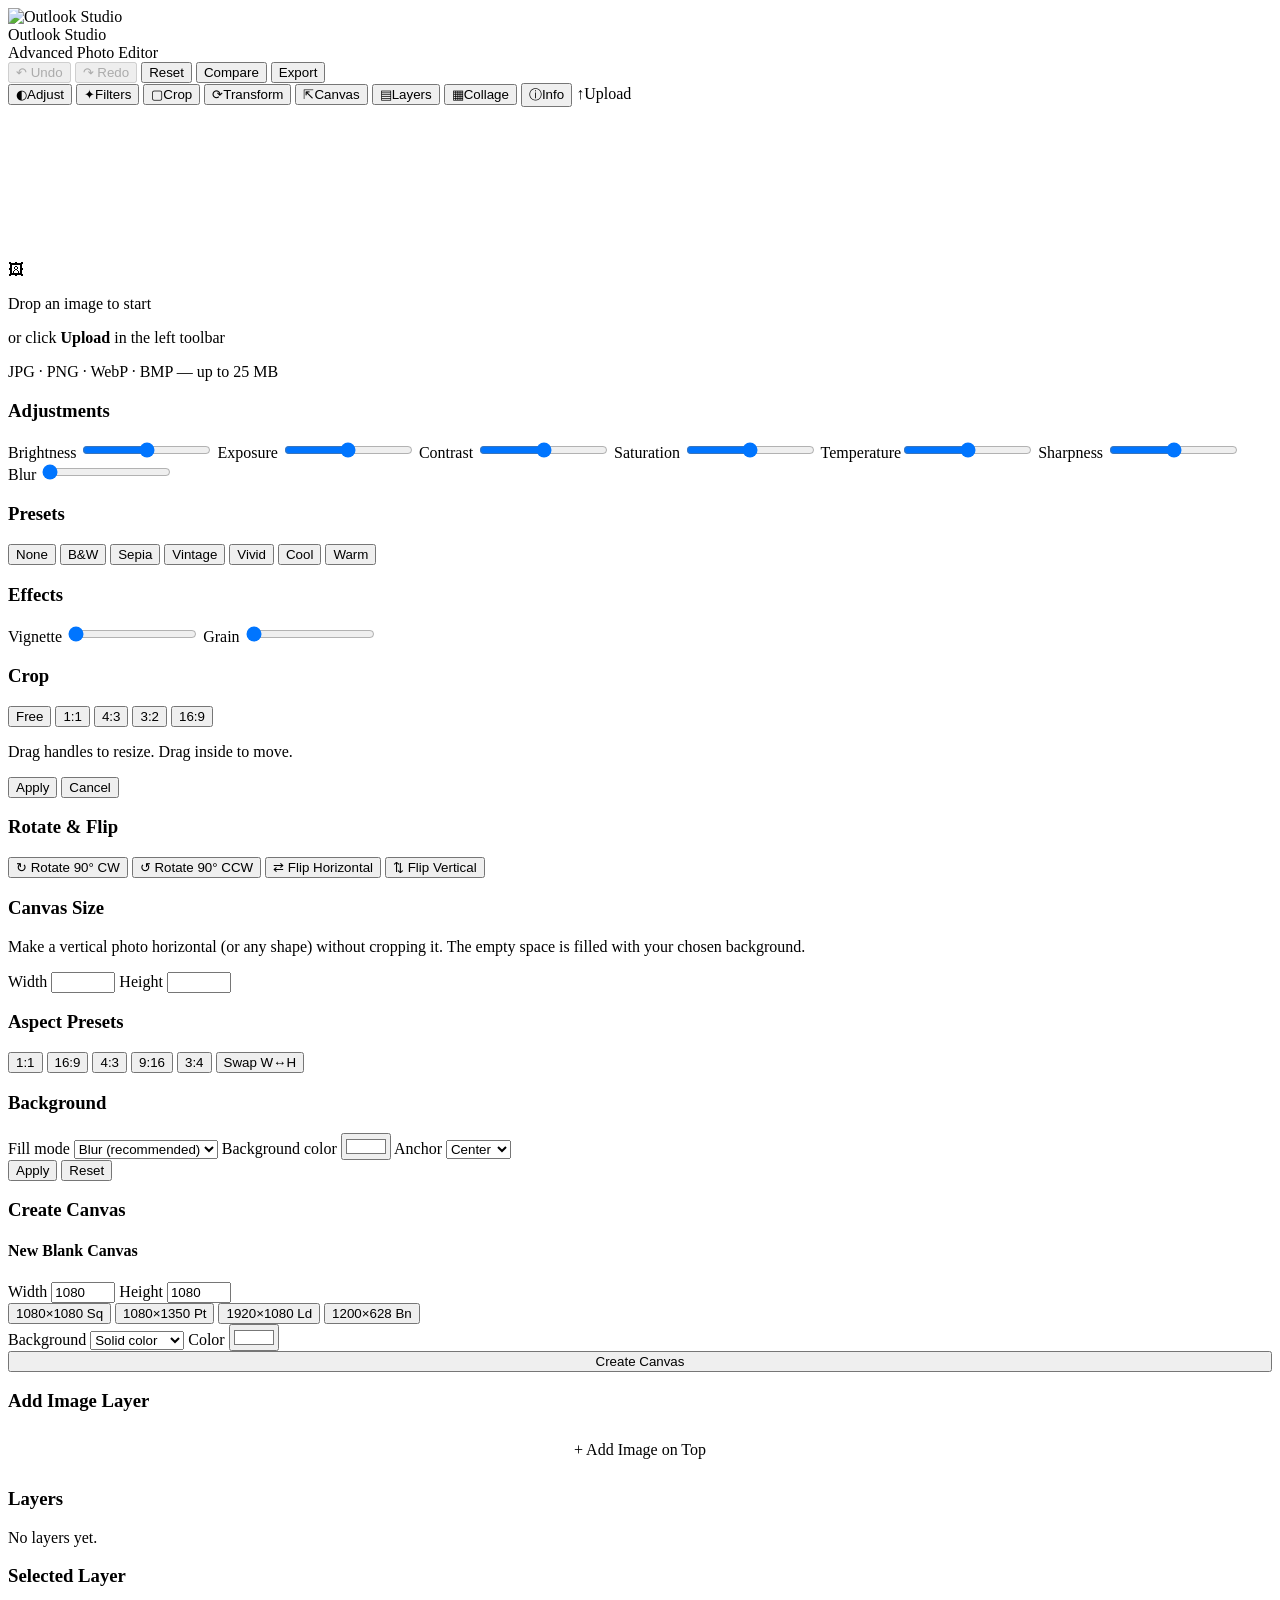
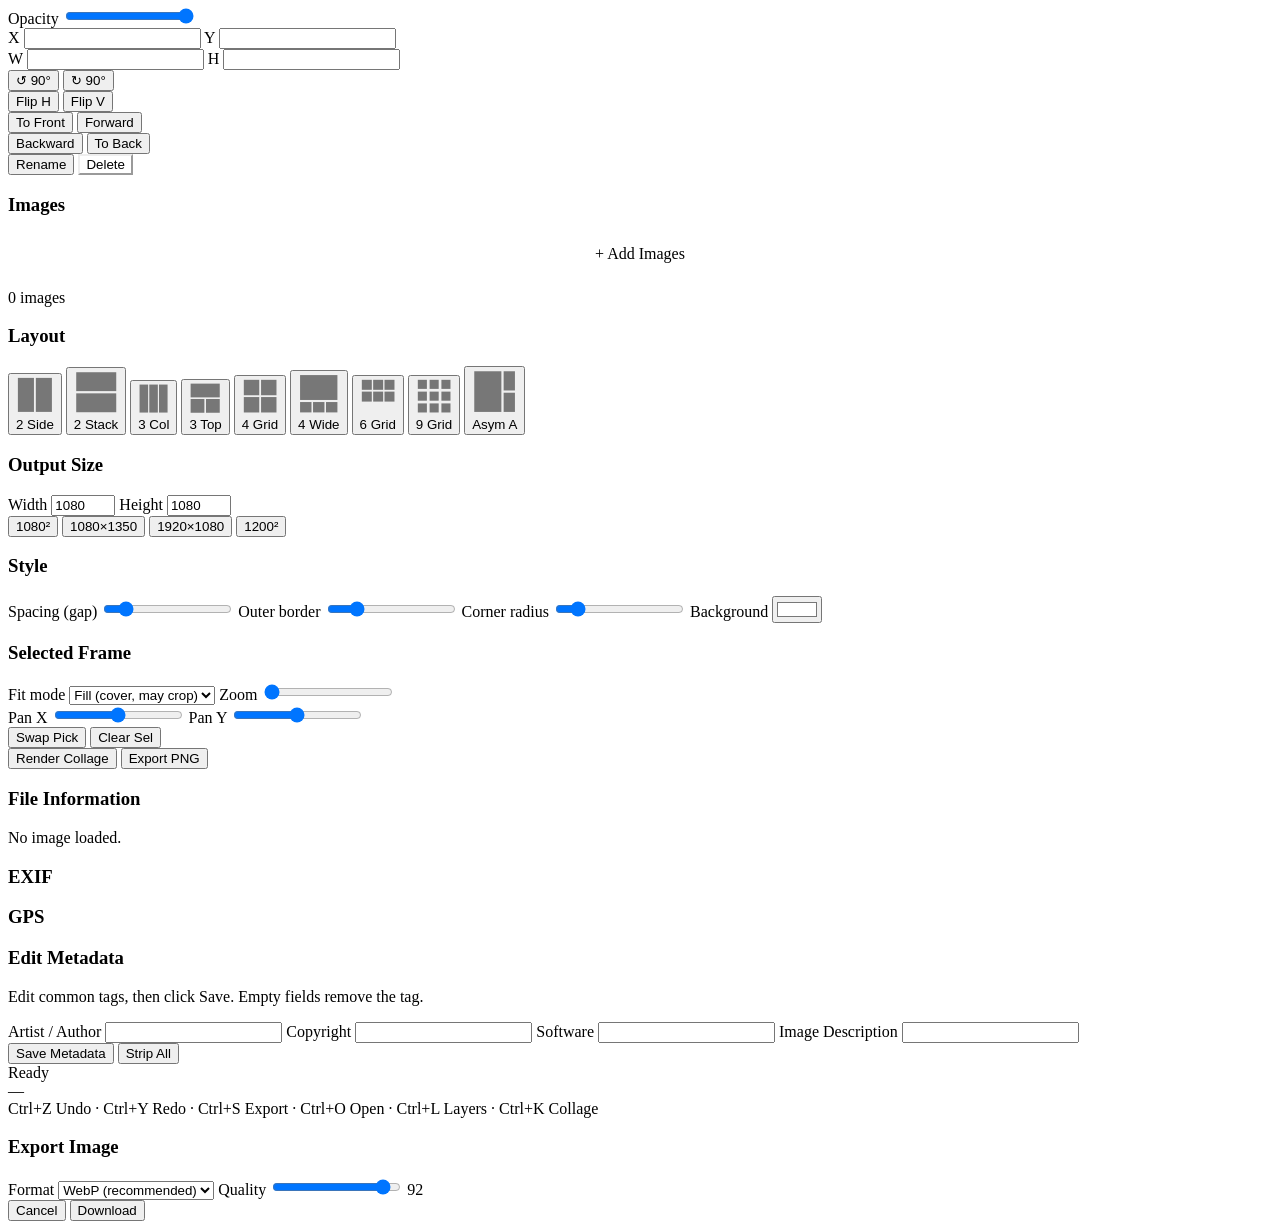
==== app/templates/index.html @ d21e759e "first commit" ====
<!doctype html>
<html lang="en">
<head>
  <meta charset="utf-8" />
  <meta name="viewport" content="width=device-width, initial-scale=1" />
  <meta name="viewport" content="width=device-width, initial-scale=1, viewport-fit=cover" />
  <link rel="shortcut icon" href="https://fea.assettype.com/outlook/outlook-india/assets/favicon.ico" type="image/x-icon">
  <link rel="apple-touch-icon" href="https://fea.assettype.com/outlook/outlook-india/assets/apple-touch-icon.png">
  <link rel="icon" type="image/png" href="https://fea.assettype.com/outlook/outlook-india/assets/favicon.ico">

  <title>Outlook Studio — Advanced Photo Editor</title>
  <link rel="stylesheet" href="/static/css/style.css" />
</head>
<body>

  <header class="topbar">
    <div class="brand">
      <div class="logo">
        <img src="/static/O-sm.png" alt="Outlook Studio" />
      </div>
      <div>
        <div class="brand-name">Outlook Studio</div>
        <div class="brand-sub">Advanced Photo Editor</div>
      </div>
    </div>

    <div class="topbar-actions">
      <button id="btn-undo" title="Ctrl+Z" disabled>↶ Undo</button>
      <button id="btn-redo" title="Ctrl+Y" disabled>↷ Redo</button>
      <button id="btn-reset" title="Reset to original">Reset</button>
      <button id="btn-compare" title="Hold to compare with original">Compare</button>
      <button id="btn-export" class="primary">Export</button>
    </div>
  </header>

  <main class="layout">
    <!-- LEFT TOOLBAR -->
    <aside class="toolbar" aria-label="Tools">
      <button data-panel="adjust"    class="tool active"><span class="ico">◐</span>Adjust</button>
      <button data-panel="filters"   class="tool"><span class="ico">✦</span>Filters</button>
      <button data-panel="crop"      class="tool"><span class="ico">▢</span>Crop</button>
      <button data-panel="transform" class="tool"><span class="ico">⟳</span>Transform</button>
      <button data-panel="fit"       class="tool"><span class="ico">⇱</span>Canvas</button>
      <button data-panel="layers"    class="tool"><span class="ico">▤</span>Layers</button>
      <button data-panel="collage"   class="tool"><span class="ico">▦</span>Collage</button>
      <button data-panel="metadata"  class="tool"><span class="ico">ⓘ</span>Info</button>
      <label class="tool upload-btn" title="Upload image">
        <span class="ico">↑</span>Upload
        <input type="file" id="file-input" accept="image/*" hidden />
      </label>
    </aside>

    <!-- CANVAS -->
    <section class="canvas-wrap" id="drop-zone">
      <div class="canvas-inner">
        <canvas id="canvas"></canvas>
        <canvas id="overlay"></canvas>
      </div>
      <div class="placeholder" id="placeholder">
        <div class="ph-icon">🖼</div>
        <p class="ph-title">Drop an image to start</p>
        <p class="ph-sub">or click <strong>Upload</strong> in the left toolbar</p>
        <p class="hint">JPG · PNG · WebP · BMP — up to 25 MB</p>
      </div>
    </section>

    <!-- RIGHT PROPERTIES PANEL -->
    <aside class="panel" id="panel">

      <!-- ADJUST -->
      <div class="panel-section" data-panel="adjust">
        <h3>Adjustments</h3>
        <label>Brightness <input type="range" data-adj="brightness" min="-100" max="100" value="0"></label>
        <label>Exposure   <input type="range" data-adj="exposure"   min="-100" max="100" value="0"></label>
        <label>Contrast   <input type="range" data-adj="contrast"   min="-100" max="100" value="0"></label>
        <label>Saturation <input type="range" data-adj="saturation" min="-100" max="100" value="0"></label>
        <label>Temperature<input type="range" data-adj="temperature"min="-100" max="100" value="0"></label>
        <label>Sharpness  <input type="range" data-adj="sharpness"  min="-100" max="100" value="0"></label>
        <label>Blur       <input type="range" data-adj="blur"       min="0"    max="20"  value="0"></label>
      </div>

      <!-- FILTERS -->
      <div class="panel-section hidden" data-panel="filters">
        <h3>Presets</h3>
        <div class="preset-grid">
          <button data-filter="none" class="active">None</button>
          <button data-filter="bw">B&amp;W</button>
          <button data-filter="sepia">Sepia</button>
          <button data-filter="vintage">Vintage</button>
          <button data-filter="vivid">Vivid</button>
          <button data-filter="cool">Cool</button>
          <button data-filter="warm">Warm</button>
        </div>
        <h3>Effects</h3>
        <label>Vignette <input type="range" data-adj="vignette" min="0" max="100" value="0"></label>
        <label>Grain    <input type="range" data-adj="grain"    min="0" max="100" value="0"></label>
      </div>

      <!-- CROP -->
      <div class="panel-section hidden" data-panel="crop">
        <h3>Crop</h3>
        <div class="preset-grid">
          <button data-ratio="free" class="active">Free</button>
          <button data-ratio="1:1">1:1</button>
          <button data-ratio="4:3">4:3</button>
          <button data-ratio="3:2">3:2</button>
          <button data-ratio="16:9">16:9</button>
        </div>
        <p class="hint">Drag handles to resize. Drag inside to move.</p>
        <div class="row">
          <button id="btn-apply-crop" class="primary">Apply</button>
          <button id="btn-cancel-crop">Cancel</button>
        </div>
      </div>

      <!-- TRANSFORM -->
      <div class="panel-section hidden" data-panel="transform">
        <h3>Rotate &amp; Flip</h3>
        <div class="col">
          <button data-tr="rotate-cw">↻ Rotate 90° CW</button>
          <button data-tr="rotate-ccw">↺ Rotate 90° CCW</button>
          <button data-tr="flip-h">⇄ Flip Horizontal</button>
          <button data-tr="flip-v">⇅ Flip Vertical</button>
        </div>
      </div>

      <!-- CANVAS FIT -->
      <div class="panel-section hidden" data-panel="fit">
        <h3>Canvas Size</h3>
        <p class="hint">
          Make a vertical photo horizontal (or any shape) without cropping it.
          The empty space is filled with your chosen background.
        </p>

        <div class="grid-2">
          <label>Width  <input type="number" id="fit-w" min="16" max="8000" step="1"></label>
          <label>Height <input type="number" id="fit-h" min="16" max="8000" step="1"></label>
        </div>

        <h3>Aspect Presets</h3>
        <div class="preset-grid">
          <button data-fit="square">1:1</button>
          <button data-fit="landscape-16-9">16:9</button>
          <button data-fit="landscape-4-3">4:3</button>
          <button data-fit="portrait-9-16">9:16</button>
          <button data-fit="portrait-3-4">3:4</button>
          <button data-fit="swap">Swap W↔H</button>
        </div>

        <h3>Background</h3>
        <label>Fill mode
          <select id="fit-mode">
            <option value="blur" selected>Blur (recommended)</option>
            <option value="color">Solid color</option>
            <option value="transparent">Transparent (PNG)</option>
            <option value="contain">Letterbox</option>
          </select>
        </label>
        <label id="fit-color-row" class="hidden">
          Background color
          <input type="color" id="fit-color" value="#ffffff">
        </label>

        <label>Anchor
          <select id="fit-anchor">
            <option value="center" selected>Center</option>
            <option value="top">Top</option>
            <option value="bottom">Bottom</option>
            <option value="left">Left</option>
            <option value="right">Right</option>
          </select>
        </label>

        <div class="row">
          <button id="btn-apply-fit" class="primary">Apply</button>
          <button id="btn-reset-fit">Reset</button>
        </div>
      </div>

      <!-- LAYERS -->
      <div class="panel-section hidden" data-panel="layers">
        <h3>Create Canvas</h3>
        <div class="card">
          <h4>New Blank Canvas</h4>
          <div class="grid-2">
            <label>Width  <input type="number" id="new-w" min="16" max="8000" value="1080"></label>
            <label>Height <input type="number" id="new-h" min="16" max="8000" value="1080"></label>
          </div>
          <div class="preset-grid" style="grid-template-columns:repeat(2,1fr)">
            <button data-new-preset="1080x1080">1080×1080 Sq</button>
            <button data-new-preset="1080x1350">1080×1350 Pt</button>
            <button data-new-preset="1920x1080">1920×1080 Ld</button>
            <button data-new-preset="1200x628">1200×628 Bn</button>
          </div>
          <label>Background
            <select id="new-bg-mode">
              <option value="color" selected>Solid color</option>
              <option value="transparent">Transparent</option>
            </select>
          </label>
          <label id="new-bg-color-row">Color
            <input type="color" id="new-bg-color" value="#ffffff">
          </label>
          <button id="btn-create-canvas" class="primary" style="width:100%">Create Canvas</button>
        </div>

        <h3>Add Image Layer</h3>
        <label class="upload-btn" style="display:block;text-align:center;padding:10px;border:1px dashed var(--border-2);border-radius:8px;cursor:pointer">
          + Add Image on Top
          <input type="file" id="layer-file" accept="image/*" hidden>
        </label>

        <h3>Layers</h3>
        <div id="layer-list" class="layer-list"><p class="hint">No layers yet.</p></div>

        <h3>Selected Layer</h3>
        <label>Opacity <input type="range" id="layer-opacity" min="0" max="100" value="100"></label>
        <div class="grid-2">
          <label>X <input type="number" id="layer-x" step="1"></label>
          <label>Y <input type="number" id="layer-y" step="1"></label>
        </div>
        <div class="grid-2">
          <label>W <input type="number" id="layer-w" step="1"></label>
          <label>H <input type="number" id="layer-h" step="1"></label>
        </div>
        <div class="row">
          <button id="layer-rotate-l">↺ 90°</button>
          <button id="layer-rotate-r">↻ 90°</button>
        </div>
        <div class="row">
          <button id="layer-flip-h">Flip H</button>
          <button id="layer-flip-v">Flip V</button>
        </div>
        <div class="row">
          <button id="layer-front">To Front</button>
          <button id="layer-forward">Forward</button>
        </div>
        <div class="row">
          <button id="layer-backward">Backward</button>
          <button id="layer-back">To Back</button>
        </div>
        <div class="row">
          <button id="layer-rename">Rename</button>
          <button id="layer-delete" class="primary" style="background:var(--danger);border-color:var(--danger)">Delete</button>
        </div>
      </div>

      <!-- COLLAGE -->
      <div class="panel-section hidden" data-panel="collage">
        <h3>Images</h3>
        <label class="upload-btn" style="display:block;text-align:center;padding:10px;border:1px dashed var(--border-2);border-radius:8px;cursor:pointer">
          + Add Images
          <input type="file" id="collage-files" accept="image/*" multiple hidden>
        </label>
        <div id="collage-thumbs" class="collage-thumbs"></div>
        <p class="hint" id="collage-count">0 images</p>

        <h3>Layout</h3>
        <div class="template-grid" id="collage-templates">
          <button data-tpl="2-h" class="active"><svg viewBox="0 0 40 40"><rect x="2" y="2" width="17" height="36" fill="currentColor" opacity=".5"/><rect x="21" y="2" width="17" height="36" fill="currentColor" opacity=".5"/></svg>2 Side</button>
          <button data-tpl="2-v"><svg viewBox="0 0 40 40"><rect x="2" y="2" width="36" height="17" fill="currentColor" opacity=".5"/><rect x="2" y="21" width="36" height="17" fill="currentColor" opacity=".5"/></svg>2 Stack</button>
          <button data-tpl="3-h"><svg viewBox="0 0 40 40"><rect x="2" y="2" width="11" height="36" fill="currentColor" opacity=".5"/><rect x="14.5" y="2" width="11" height="36" fill="currentColor" opacity=".5"/><rect x="27" y="2" width="11" height="36" fill="currentColor" opacity=".5"/></svg>3 Col</button>
          <button data-tpl="3-1plus2"><svg viewBox="0 0 40 40"><rect x="2" y="2" width="36" height="17" fill="currentColor" opacity=".5"/><rect x="2" y="21" width="17" height="17" fill="currentColor" opacity=".5"/><rect x="21" y="21" width="17" height="17" fill="currentColor" opacity=".5"/></svg>3 Top</button>
          <button data-tpl="4-grid"><svg viewBox="0 0 40 40"><rect x="2" y="2" width="17" height="17" fill="currentColor" opacity=".5"/><rect x="21" y="2" width="17" height="17" fill="currentColor" opacity=".5"/><rect x="2" y="21" width="17" height="17" fill="currentColor" opacity=".5"/><rect x="21" y="21" width="17" height="17" fill="currentColor" opacity=".5"/></svg>4 Grid</button>
          <button data-tpl="4-wide"><svg viewBox="0 0 40 40"><rect x="2" y="2" width="36" height="24" fill="currentColor" opacity=".5"/><rect x="2" y="28" width="11" height="10" fill="currentColor" opacity=".5"/><rect x="14.5" y="28" width="11" height="10" fill="currentColor" opacity=".5"/><rect x="27" y="28" width="11" height="10" fill="currentColor" opacity=".5"/></svg>4 Wide</button>
          <button data-tpl="6-grid"><svg viewBox="0 0 40 40"><g opacity=".5" fill="currentColor"><rect x="2" y="2" width="11" height="11"/><rect x="14.5" y="2" width="11" height="11"/><rect x="27" y="2" width="11" height="11"/><rect x="2" y="15" width="11" height="11"/><rect x="14.5" y="15" width="11" height="11"/><rect x="27" y="15" width="11" height="11"/></g></svg>6 Grid</button>
          <button data-tpl="9-grid"><svg viewBox="0 0 40 40"><g opacity=".5" fill="currentColor"><rect x="2" y="2" width="10" height="10"/><rect x="15" y="2" width="10" height="10"/><rect x="28" y="2" width="10" height="10"/><rect x="2" y="15" width="10" height="10"/><rect x="15" y="15" width="10" height="10"/><rect x="28" y="15" width="10" height="10"/><rect x="2" y="28" width="10" height="10"/><rect x="15" y="28" width="10" height="10"/><rect x="28" y="28" width="10" height="10"/></g></svg>9 Grid</button>
          <button data-tpl="asym-1"><svg viewBox="0 0 40 40"><rect x="2" y="2" width="24" height="36" fill="currentColor" opacity=".5"/><rect x="28" y="2" width="10" height="17" fill="currentColor" opacity=".5"/><rect x="28" y="21" width="10" height="17" fill="currentColor" opacity=".5"/></svg>Asym A</button>
        </div>

        <h3>Output Size</h3>
        <div class="grid-2">
          <label>Width  <input type="number" id="collage-w" min="64" max="8000" value="1080"></label>
          <label>Height <input type="number" id="collage-h" min="64" max="8000" value="1080"></label>
        </div>
        <div class="preset-grid" style="grid-template-columns:repeat(2,1fr)">
          <button data-collage-preset="1080x1080">1080²</button>
          <button data-collage-preset="1080x1350">1080×1350</button>
          <button data-collage-preset="1920x1080">1920×1080</button>
          <button data-collage-preset="1200x1200">1200²</button>
        </div>

        <h3>Style</h3>
        <label>Spacing (gap) <input type="range" id="collage-gap" min="0" max="60" value="8"></label>
        <label>Outer border <input type="range" id="collage-border" min="0" max="60" value="12"></label>
        <label>Corner radius <input type="range" id="collage-radius" min="0" max="60" value="8"></label>
        <label>Background <input type="color" id="collage-bg" value="#ffffff"></label>

        <h3>Selected Frame</h3>
        <label>Fit mode
          <select id="collage-fit">
            <option value="cover" selected>Fill (cover, may crop)</option>
            <option value="contain">Fit (contain)</option>
          </select>
        </label>
        <label>Zoom <input type="range" id="collage-zoom" min="100" max="250" value="100"></label>
        <div class="grid-2">
          <label>Pan X <input type="range" id="collage-pan-x" min="-100" max="100" value="0"></label>
          <label>Pan Y <input type="range" id="collage-pan-y" min="-100" max="100" value="0"></label>
        </div>
        <div class="row">
          <button id="collage-swap">Swap Pick</button>
          <button id="collage-clear-sel">Clear Sel</button>
        </div>

        <div class="row">
          <button id="collage-apply" class="primary">Render Collage</button>
          <button id="collage-export">Export PNG</button>
        </div>
      </div>

      <!-- METADATA -->
      <div class="panel-section hidden" data-panel="metadata">
        <h3>File Information</h3>
        <div id="meta-basic" class="meta-list"><p class="hint">No image loaded.</p></div>

        <h3>EXIF</h3>
        <div id="meta-exif" class="meta-list"></div>

        <h3>GPS</h3>
        <div id="meta-gps" class="meta-list"></div>

        <h3>Edit Metadata</h3>
        <p class="hint">Edit common tags, then click Save. Empty fields remove the tag.</p>
        <label>Artist / Author <input type="text" data-meta-field="Artist"></label>
        <label>Copyright      <input type="text" data-meta-field="Copyright"></label>
        <label>Software       <input type="text" data-meta-field="Software"></label>
        <label>Image Description <input type="text" data-meta-field="ImageDescription"></label>
        <div class="row">
          <button id="btn-save-meta" class="primary">Save Metadata</button>
          <button id="btn-strip-meta">Strip All</button>
        </div>
      </div>
    </aside>
  </main>

  <footer class="footer">
    <div class="footer-left">
      <span id="status">Ready</span>
    </div>
    <div class="footer-center" id="dim-readout">—</div>
    <div class="footer-right">
      <span class="kbd">Ctrl</span>+<span class="kbd">Z</span> Undo ·
      <span class="kbd">Ctrl</span>+<span class="kbd">Y</span> Redo ·
      <span class="kbd">Ctrl</span>+<span class="kbd">S</span> Export ·
      <span class="kbd">Ctrl</span>+<span class="kbd">O</span> Open ·
      <span class="kbd">Ctrl</span>+<span class="kbd">L</span> Layers ·
      <span class="kbd">Ctrl</span>+<span class="kbd">K</span> Collage
    </div>
  </footer>

  <div class="modal hidden" id="export-modal">
    <div class="modal-content">
      <h3>Export Image</h3>
      <label>Format
        <select id="export-format">
          <option value="png">PNG (lossless)</option>
          <option value="jpg">JPG</option>
          <option value="webp" selected>WebP (recommended)</option>
        </select>
      </label>
      <label>Quality <input type="range" id="export-quality" min="10" max="100" value="92">
        <span id="quality-val">92</span></label>
      <div class="modal-actions">
        <button id="btn-cancel-export">Cancel</button>
        <button id="btn-do-export" class="primary">Download</button>
      </div>
    </div>
  </div>

  <div id="toast" class="toast hidden"></div>
  <div id="loader" class="loader hidden"><div class="spinner"></div></div>

  <script type="module" src="/static/js/main.js"></script>
</body>
</html>
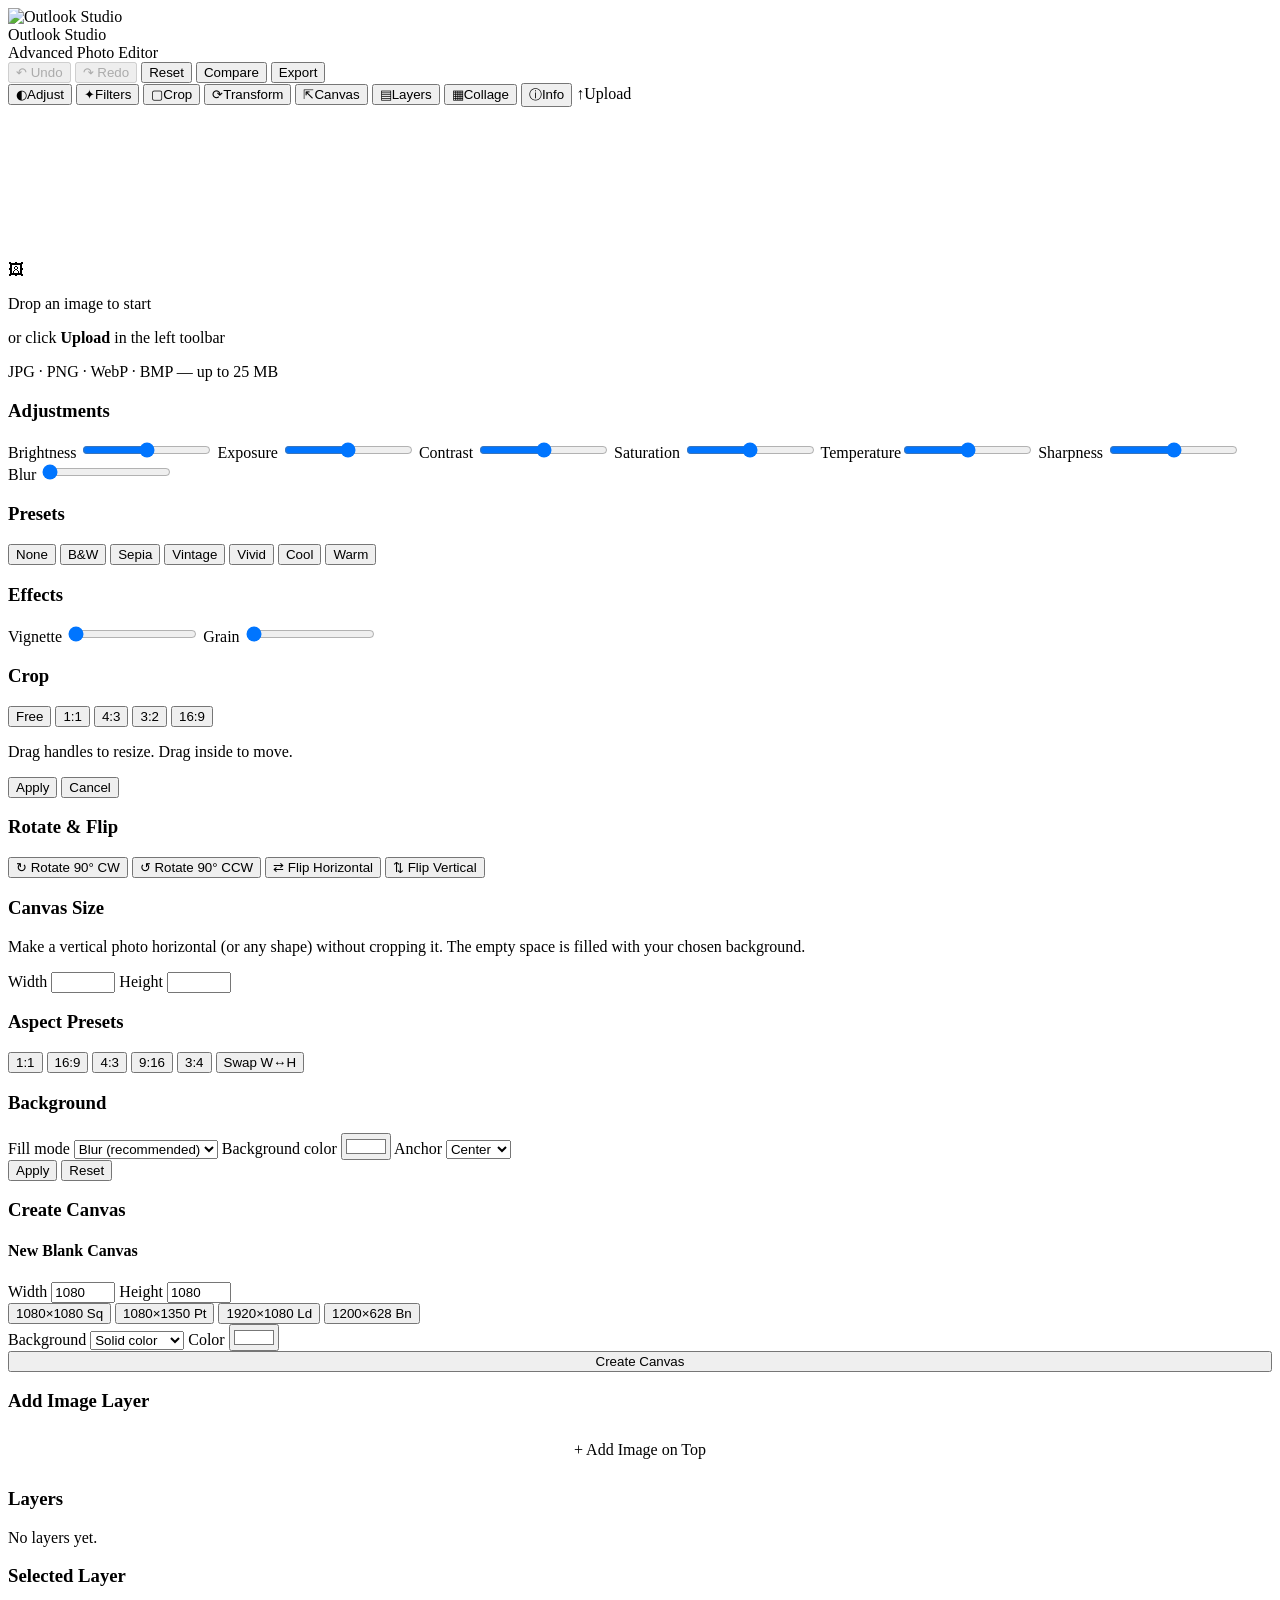
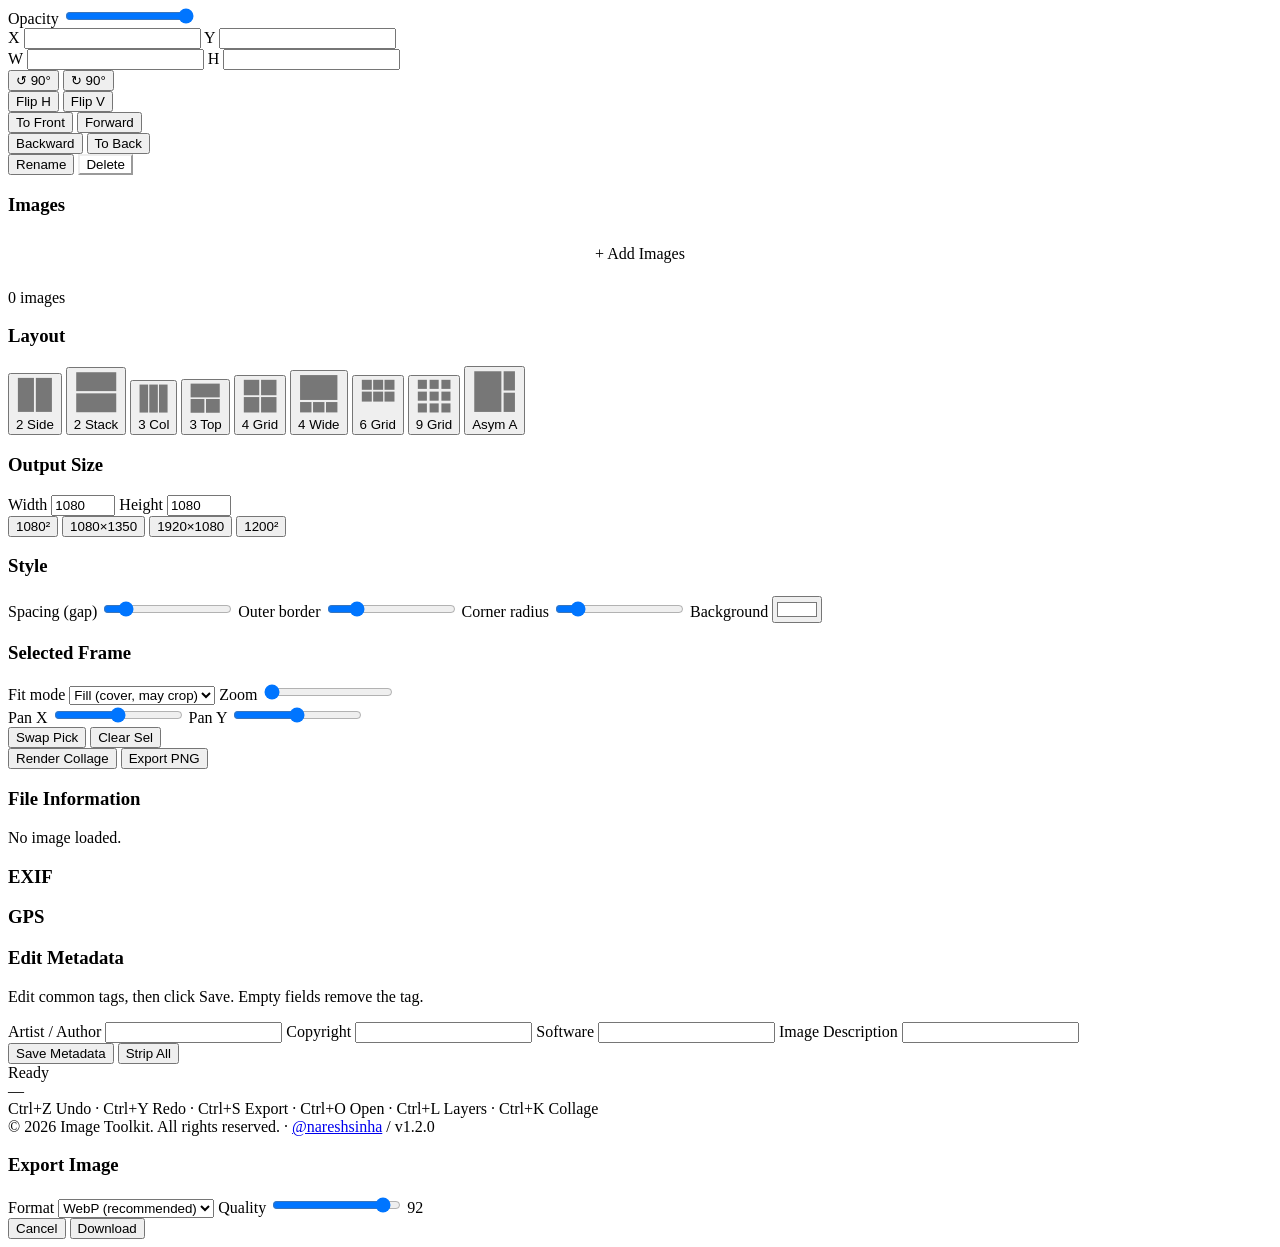
==== commit db62c85c: "Update Run And Footer" ====
--- a/app/templates/index.html
+++ b/app/templates/index.html
@@ -335,19 +335,29 @@
   </main>
 
   <footer class="footer">
-    <div class="footer-left">
-      <span id="status">Ready</span>
-    </div>
-    <div class="footer-center" id="dim-readout">—</div>
-    <div class="footer-right">
-      <span class="kbd">Ctrl</span>+<span class="kbd">Z</span> Undo ·
-      <span class="kbd">Ctrl</span>+<span class="kbd">Y</span> Redo ·
-      <span class="kbd">Ctrl</span>+<span class="kbd">S</span> Export ·
-      <span class="kbd">Ctrl</span>+<span class="kbd">O</span> Open ·
-      <span class="kbd">Ctrl</span>+<span class="kbd">L</span> Layers ·
-      <span class="kbd">Ctrl</span>+<span class="kbd">K</span> Collage
-    </div>
-  </footer>
+  <div class="footer-left">
+    <span id="status">Ready</span>
+  </div>
+
+  <div class="footer-center" id="dim-readout">—</div>
+
+  <div class="footer-right">
+    <span class="kbd">Ctrl</span>+<span class="kbd">Z</span> Undo ·
+    <span class="kbd">Ctrl</span>+<span class="kbd">Y</span> Redo ·
+    <span class="kbd">Ctrl</span>+<span class="kbd">S</span> Export ·
+    <span class="kbd">Ctrl</span>+<span class="kbd">O</span> Open ·
+    <span class="kbd">Ctrl</span>+<span class="kbd">L</span> Layers ·
+    <span class="kbd">Ctrl</span>+<span class="kbd">K</span> Collage
+  </div>
+
+  <div class="footer-credit">
+    © 2026 Image Toolkit. All rights reserved.
+    <span class="sep">·</span>
+    <a href="https://github.com/nareshsinha" target="_blank" rel="noopener" class="credit-link">@nareshsinha</a>
+    <span class="sep">/</span>
+    <span class="version">v1.2.0</span>
+  </div>
+</footer>
 
   <div class="modal hidden" id="export-modal">
     <div class="modal-content">
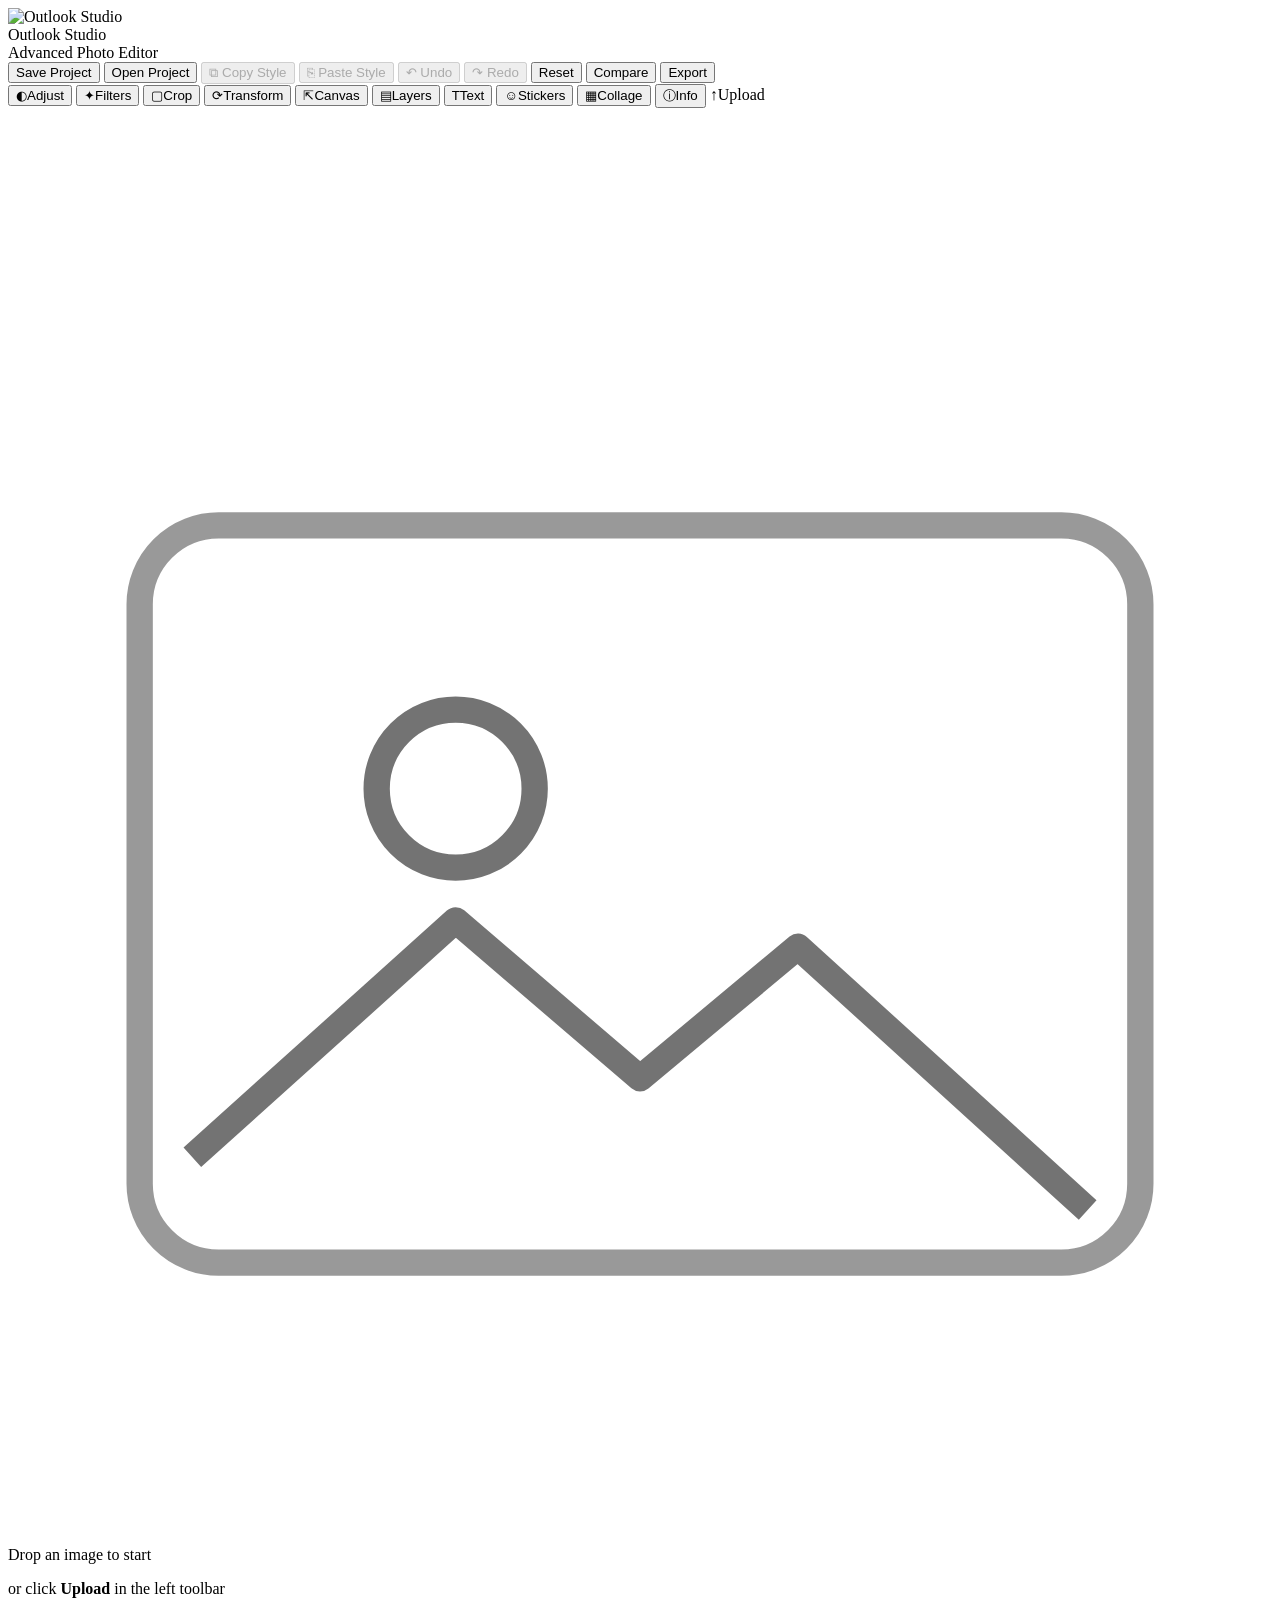
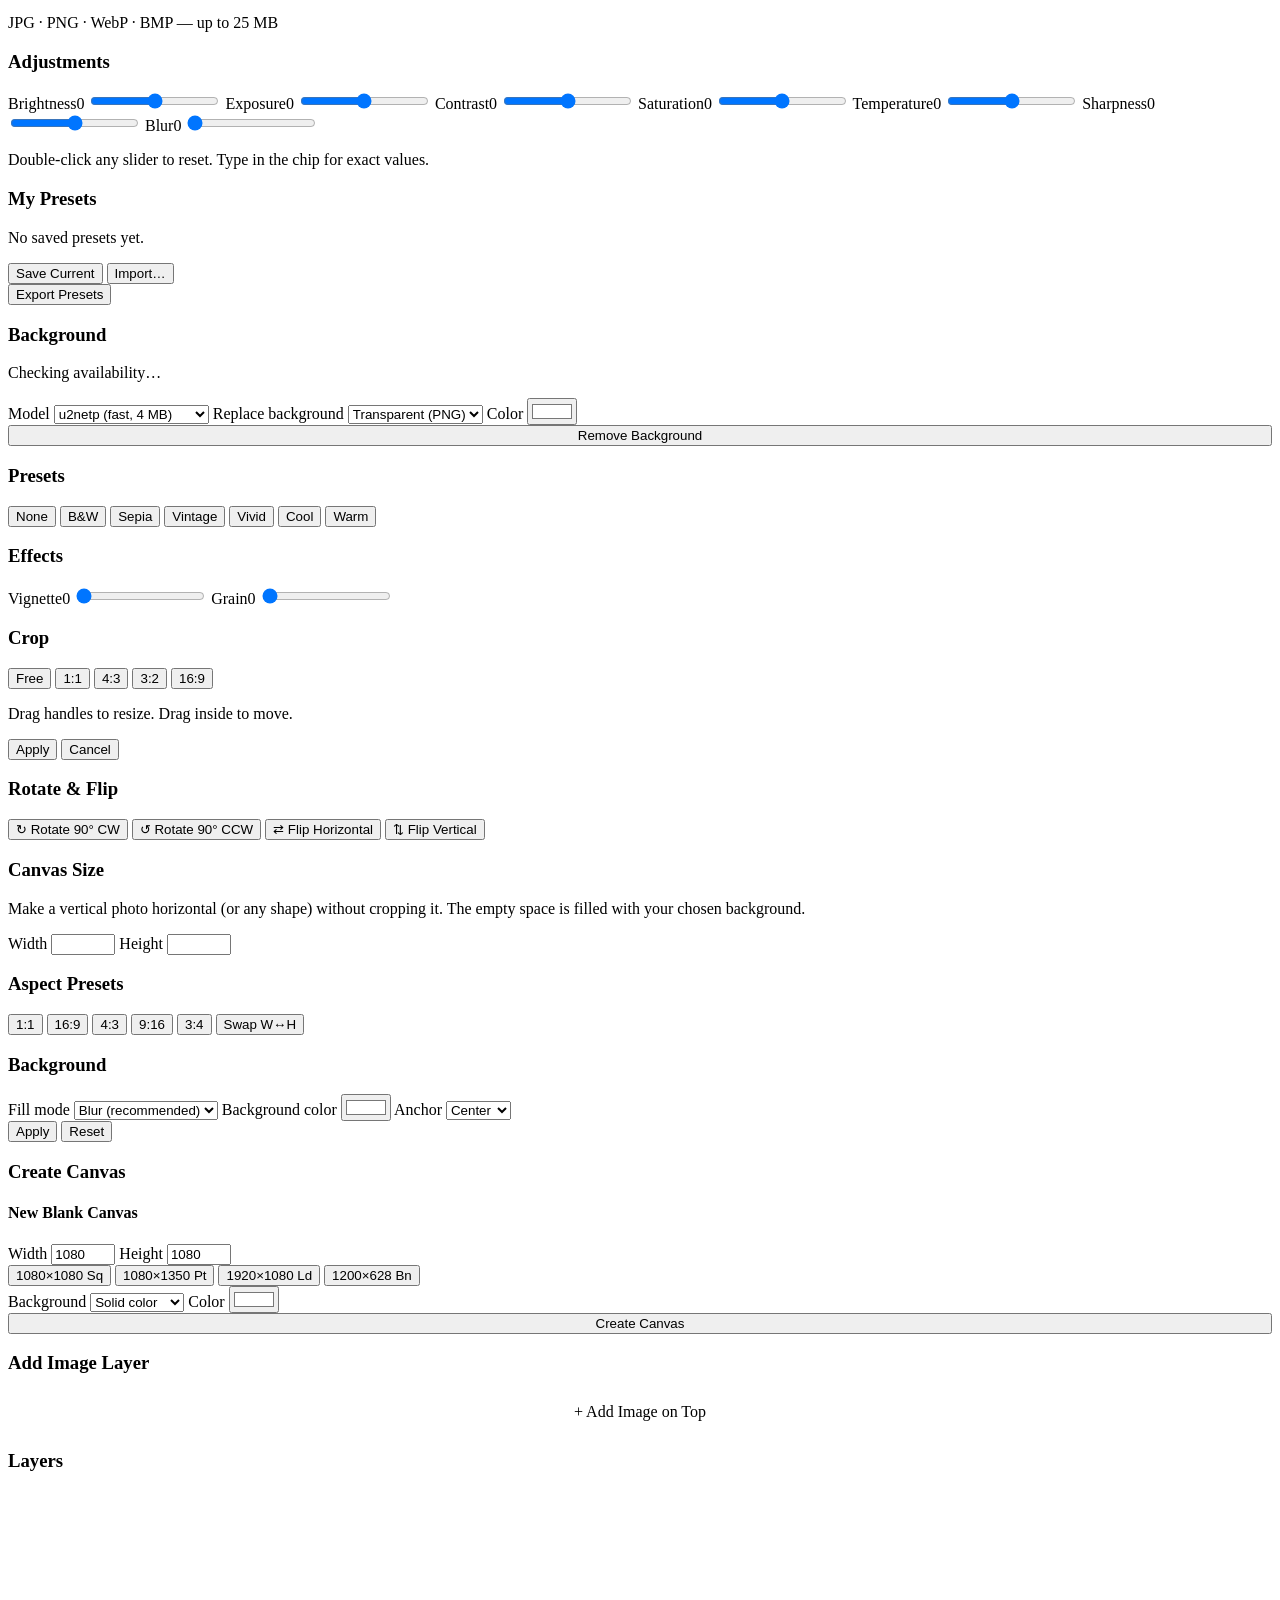
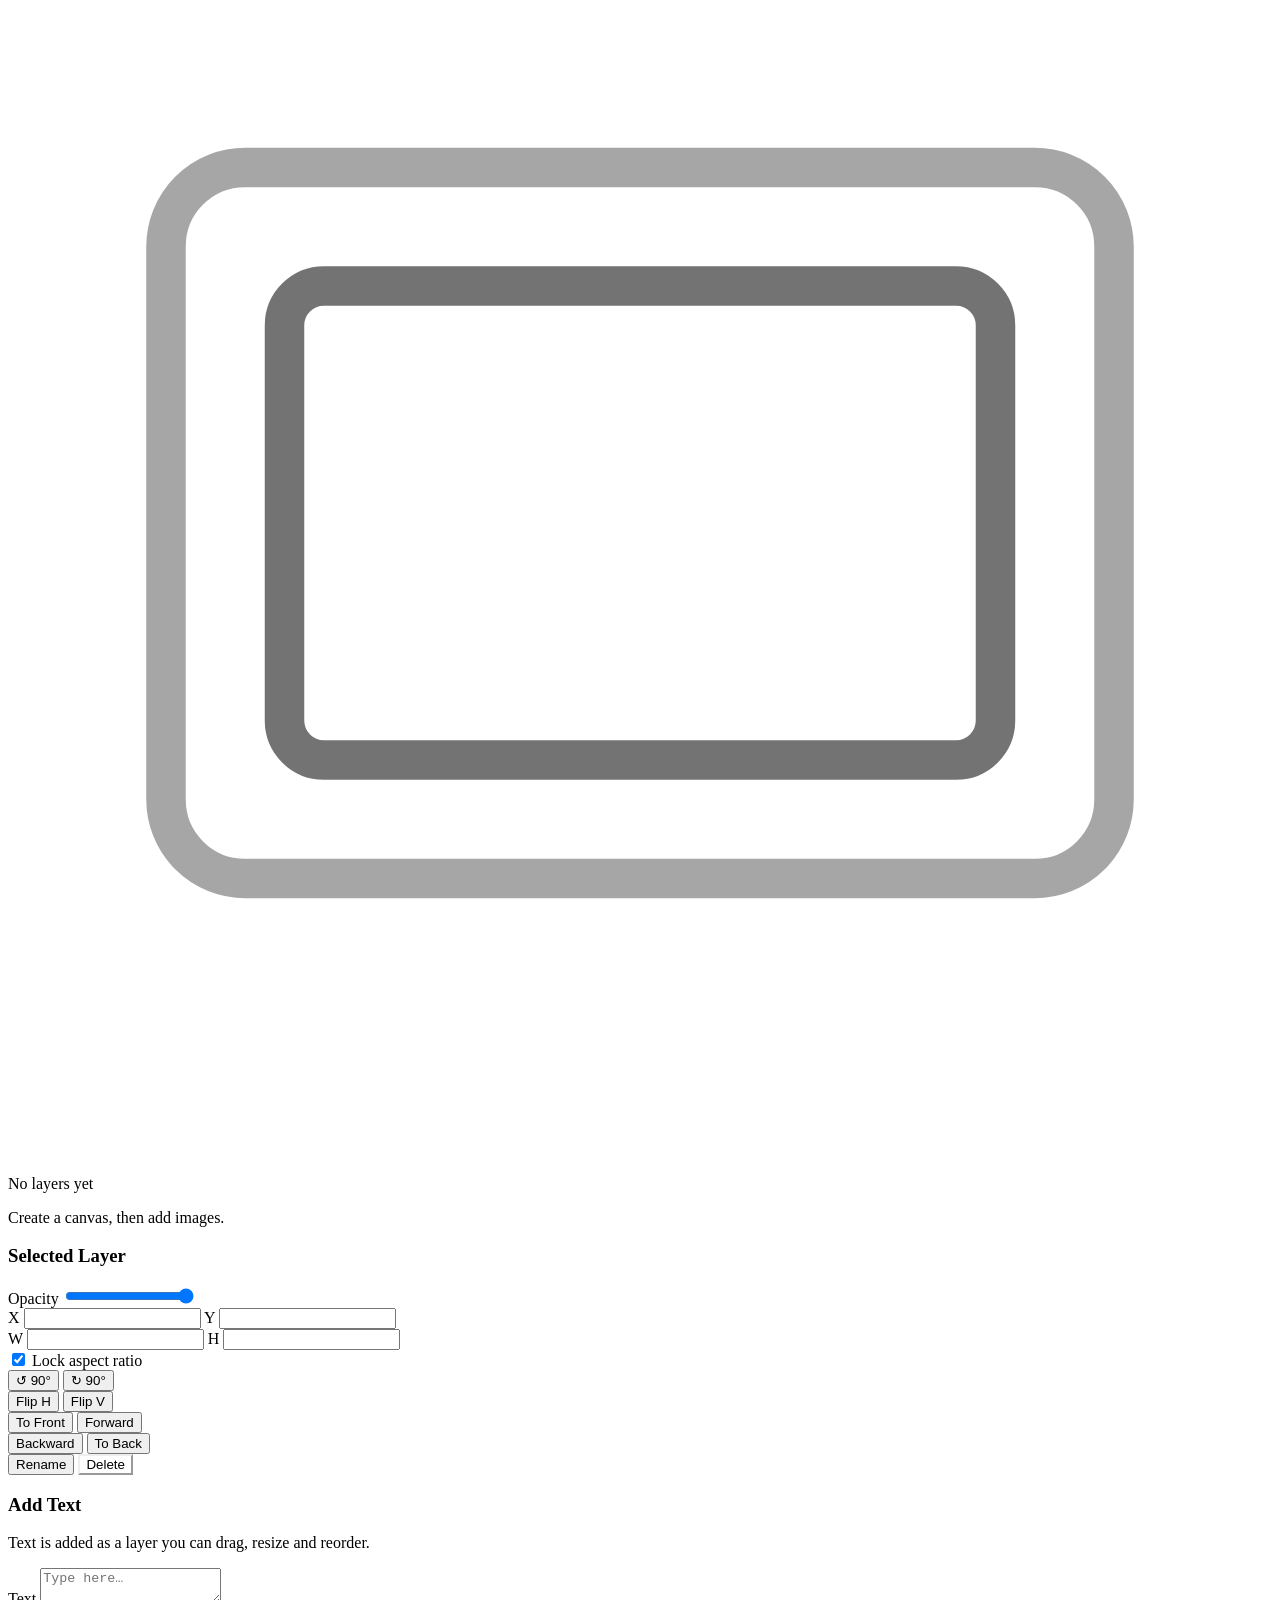
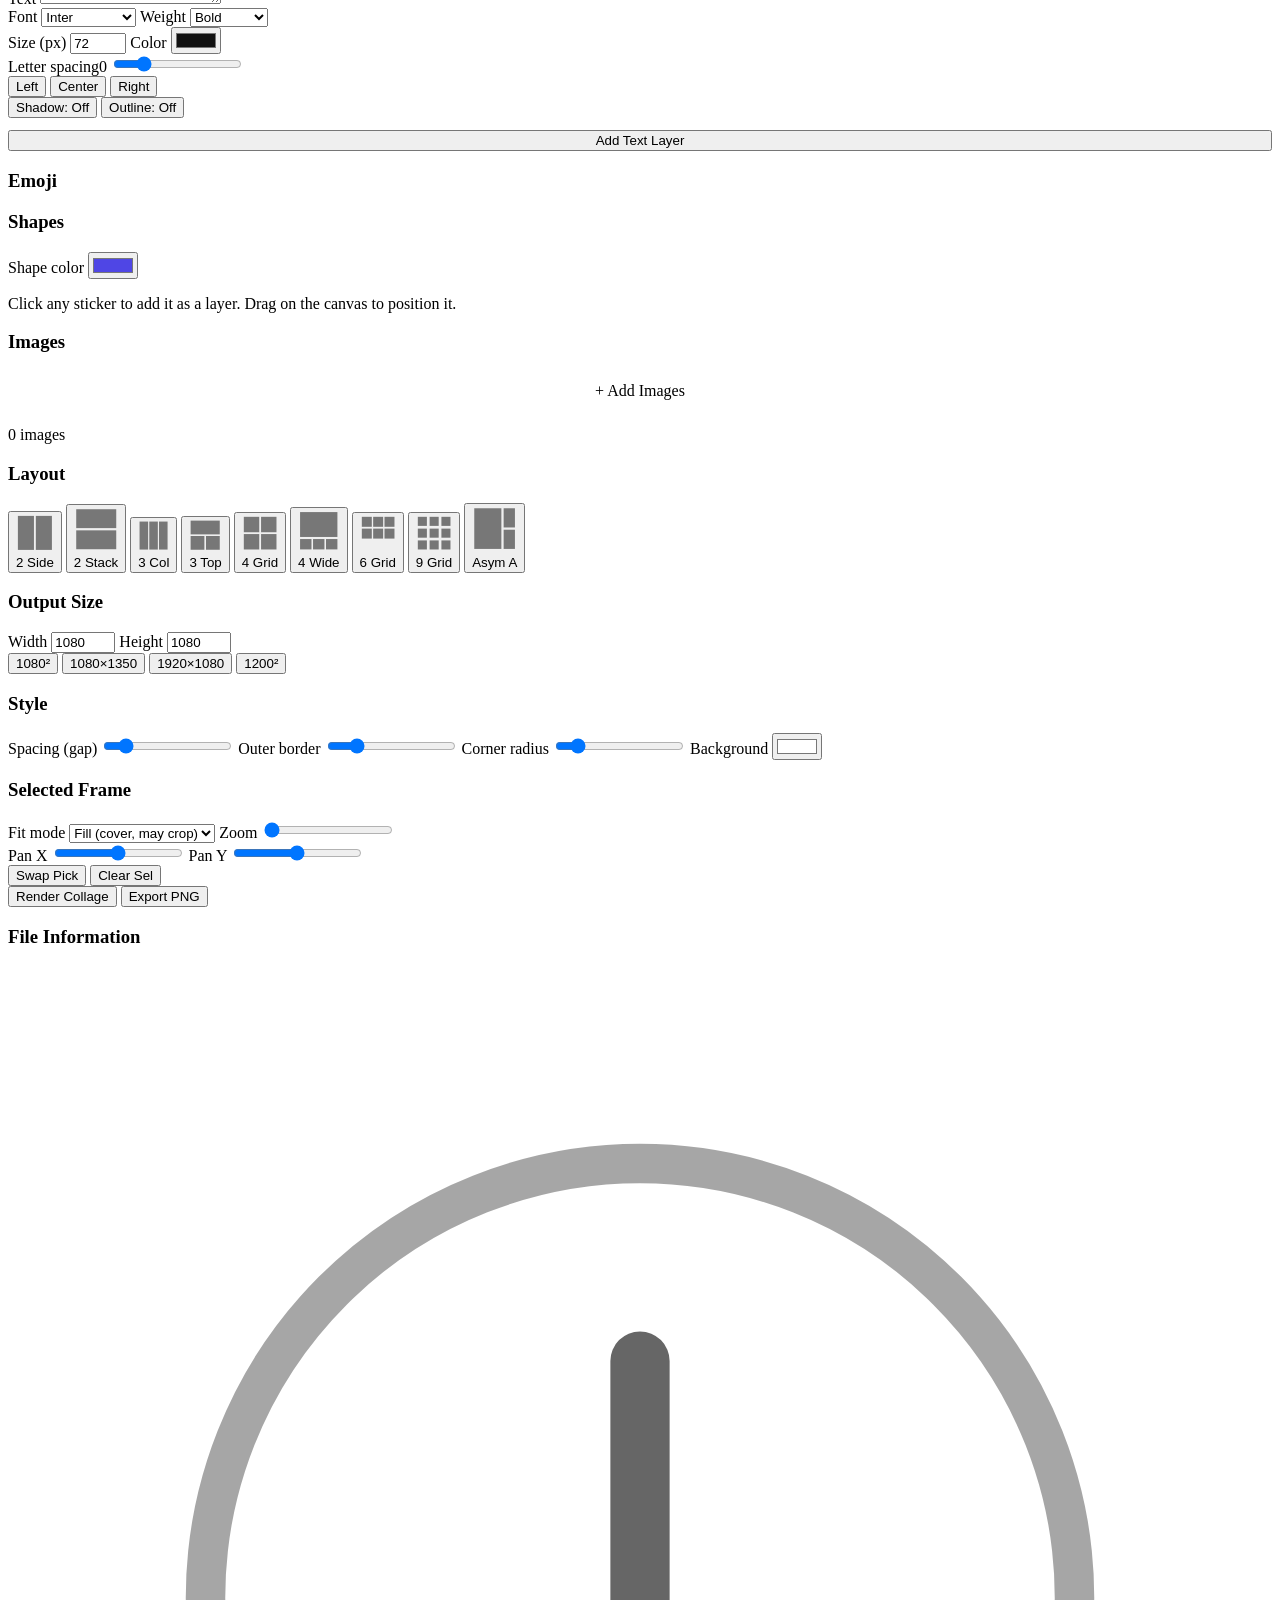
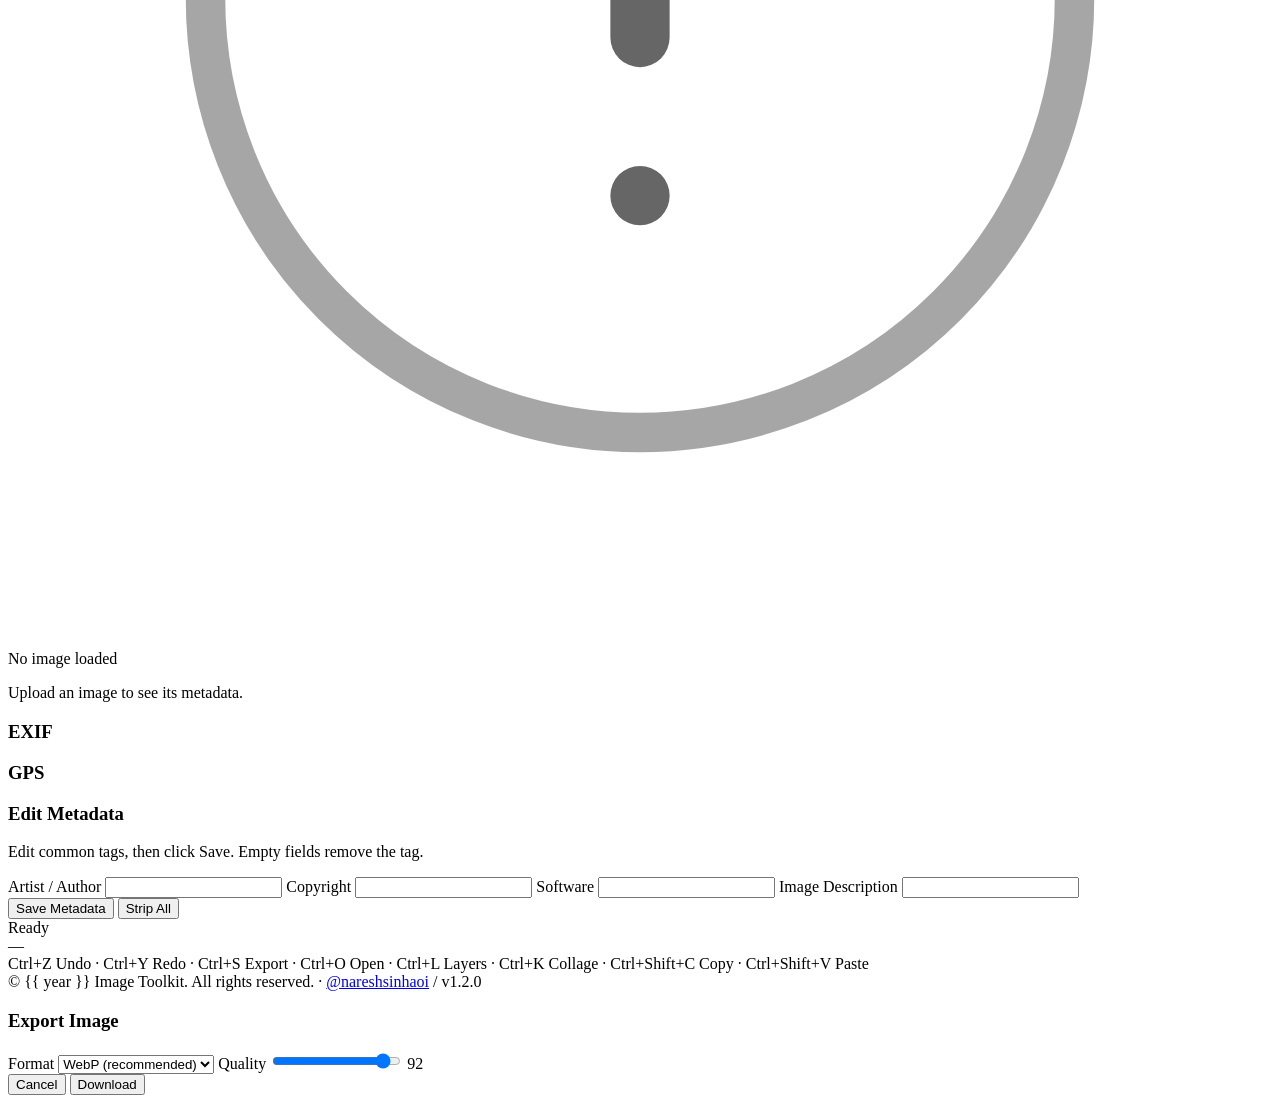
==== commit 4e9946cf: "18_oct_update" ====
--- a/app/templates/index.html
+++ b/app/templates/index.html
@@ -2,13 +2,13 @@
 <html lang="en">
 <head>
   <meta charset="utf-8" />
-  <meta name="viewport" content="width=device-width, initial-scale=1" />
   <meta name="viewport" content="width=device-width, initial-scale=1, viewport-fit=cover" />
-  <link rel="shortcut icon" href="https://fea.assettype.com/outlook/outlook-india/assets/favicon.ico" type="image/x-icon">
-  <link rel="apple-touch-icon" href="https://fea.assettype.com/outlook/outlook-india/assets/apple-touch-icon.png">
-  <link rel="icon" type="image/png" href="https://fea.assettype.com/outlook/outlook-india/assets/favicon.ico">
-
   <title>Outlook Studio — Advanced Photo Editor</title>
+
+  <link rel="icon" href="/static/favicon.ico" sizes="any">
+  <link rel="icon" type="image/png" href="/static/favicon.png">
+  <link rel="apple-touch-icon" href="/static/apple-touch-icon.png">
+
   <link rel="stylesheet" href="/static/css/style.css" />
 </head>
 <body>
@@ -25,16 +25,21 @@
     </div>
 
     <div class="topbar-actions">
+      <button id="btn-save-project" title="Save current project as .outlookstudio file">Save Project</button>
+      <button id="btn-open-project" title="Open a .outlookstudio file">Open Project</button>
+      <input type="file" id="project-input" accept=".outlookstudio,.json,application/json" hidden>
+
+      <button id="btn-copy-style" title="Ctrl+Shift+C — Copy style" disabled>⧉ Copy Style</button>
+      <button id="btn-paste-style" title="Ctrl+Shift+V — Paste style" disabled>⎘ Paste Style</button>
       <button id="btn-undo" title="Ctrl+Z" disabled>↶ Undo</button>
       <button id="btn-redo" title="Ctrl+Y" disabled>↷ Redo</button>
       <button id="btn-reset" title="Reset to original">Reset</button>
-      <button id="btn-compare" title="Hold to compare with original">Compare</button>
+      <button id="btn-compare" title="Drag to compare with original">Compare</button>
       <button id="btn-export" class="primary">Export</button>
     </div>
   </header>
 
   <main class="layout">
-    <!-- LEFT TOOLBAR -->
     <aside class="toolbar" aria-label="Tools">
       <button data-panel="adjust"    class="tool active"><span class="ico">◐</span>Adjust</button>
       <button data-panel="filters"   class="tool"><span class="ico">✦</span>Filters</button>
@@ -42,6 +47,8 @@
       <button data-panel="transform" class="tool"><span class="ico">⟳</span>Transform</button>
       <button data-panel="fit"       class="tool"><span class="ico">⇱</span>Canvas</button>
       <button data-panel="layers"    class="tool"><span class="ico">▤</span>Layers</button>
+      <button data-panel="text"      class="tool"><span class="ico">T</span>Text</button>
+      <button data-panel="stickers"  class="tool"><span class="ico">☺</span>Stickers</button>
       <button data-panel="collage"   class="tool"><span class="ico">▦</span>Collage</button>
       <button data-panel="metadata"  class="tool"><span class="ico">ⓘ</span>Info</button>
       <label class="tool upload-btn" title="Upload image">
@@ -50,33 +57,96 @@
       </label>
     </aside>
 
-    <!-- CANVAS -->
     <section class="canvas-wrap" id="drop-zone">
       <div class="canvas-inner">
         <canvas id="canvas"></canvas>
         <canvas id="overlay"></canvas>
+        <div class="canvas-skeleton hidden" id="canvas-skeleton" aria-hidden="true"></div>
       </div>
       <div class="placeholder" id="placeholder">
-        <div class="ph-icon">🖼</div>
+        <svg class="ph-svg" viewBox="0 0 96 96" fill="none" aria-hidden="true">
+          <rect x="10" y="20" width="76" height="56" rx="6" stroke="currentColor" stroke-width="2" opacity=".4"/>
+          <circle cx="34" cy="40" r="6" stroke="currentColor" stroke-width="2" opacity=".55"/>
+          <path d="M14 68l20-18 14 12 12-10 22 20" stroke="currentColor" stroke-width="2" opacity=".55" stroke-linejoin="round"/>
+        </svg>
         <p class="ph-title">Drop an image to start</p>
         <p class="ph-sub">or click <strong>Upload</strong> in the left toolbar</p>
         <p class="hint">JPG · PNG · WebP · BMP — up to 25 MB</p>
       </div>
     </section>
 
-    <!-- RIGHT PROPERTIES PANEL -->
     <aside class="panel" id="panel">
 
       <!-- ADJUST -->
       <div class="panel-section" data-panel="adjust">
         <h3>Adjustments</h3>
-        <label>Brightness <input type="range" data-adj="brightness" min="-100" max="100" value="0"></label>
-        <label>Exposure   <input type="range" data-adj="exposure"   min="-100" max="100" value="0"></label>
-        <label>Contrast   <input type="range" data-adj="contrast"   min="-100" max="100" value="0"></label>
-        <label>Saturation <input type="range" data-adj="saturation" min="-100" max="100" value="0"></label>
-        <label>Temperature<input type="range" data-adj="temperature"min="-100" max="100" value="0"></label>
-        <label>Sharpness  <input type="range" data-adj="sharpness"  min="-100" max="100" value="0"></label>
-        <label>Blur       <input type="range" data-adj="blur"       min="0"    max="20"  value="0"></label>
+
+        <label class="adj-label">
+          <span class="adj-head"><span>Brightness</span><span class="adj-value" data-for="brightness">0</span></span>
+          <input type="range" data-adj="brightness" min="-100" max="100" value="0">
+        </label>
+        <label class="adj-label">
+          <span class="adj-head"><span>Exposure</span><span class="adj-value" data-for="exposure">0</span></span>
+          <input type="range" data-adj="exposure" min="-100" max="100" value="0">
+        </label>
+        <label class="adj-label">
+          <span class="adj-head"><span>Contrast</span><span class="adj-value" data-for="contrast">0</span></span>
+          <input type="range" data-adj="contrast" min="-100" max="100" value="0">
+        </label>
+        <label class="adj-label">
+          <span class="adj-head"><span>Saturation</span><span class="adj-value" data-for="saturation">0</span></span>
+          <input type="range" data-adj="saturation" min="-100" max="100" value="0">
+        </label>
+        <label class="adj-label">
+          <span class="adj-head"><span>Temperature</span><span class="adj-value" data-for="temperature">0</span></span>
+          <input type="range" data-adj="temperature" min="-100" max="100" value="0">
+        </label>
+        <label class="adj-label">
+          <span class="adj-head"><span>Sharpness</span><span class="adj-value" data-for="sharpness">0</span></span>
+          <input type="range" data-adj="sharpness" min="-100" max="100" value="0">
+        </label>
+        <label class="adj-label">
+          <span class="adj-head"><span>Blur</span><span class="adj-value" data-for="blur">0</span></span>
+          <input type="range" data-adj="blur" min="0" max="20" value="0">
+        </label>
+        <p class="hint">Double-click any slider to reset. Type in the chip for exact values.</p>
+
+        <!-- Roadmap #11: Preset save/load -->
+        <h3>My Presets</h3>
+        <div class="preset-list" id="preset-list">
+          <p class="hint" id="preset-empty">No saved presets yet.</p>
+        </div>
+        <div class="row">
+          <button id="btn-save-preset">Save Current</button>
+          <button id="btn-import-preset">Import…</button>
+        </div>
+        <input type="file" id="preset-import" accept="application/json" hidden>
+        <div class="row">
+          <button id="btn-export-presets">Export Presets</button>
+        </div>
+
+        <!-- Roadmap #10: Background removal -->
+        <h3>Background</h3>
+        <div class="bg-card" id="bg-card">
+          <p class="hint" id="bg-status">Checking availability…</p>
+          <label>Model
+            <select id="bg-model">
+              <option value="u2netp" selected>u2netp (fast, 4 MB)</option>
+              <option value="u2net">u2net (better, 176 MB)</option>
+              <option value="isnet-general-use">isnet (best for photos)</option>
+            </select>
+          </label>
+          <label>Replace background
+            <select id="bg-replace">
+              <option value="transparent" selected>Transparent (PNG)</option>
+              <option value="color">Solid color</option>
+            </select>
+          </label>
+          <label id="bg-color-row" class="hidden">Color
+            <input type="color" id="bg-color" value="#ffffff">
+          </label>
+          <button id="btn-remove-bg" class="primary" style="width:100%">Remove Background</button>
+        </div>
       </div>
 
       <!-- FILTERS -->
@@ -92,8 +162,14 @@
           <button data-filter="warm">Warm</button>
         </div>
         <h3>Effects</h3>
-        <label>Vignette <input type="range" data-adj="vignette" min="0" max="100" value="0"></label>
-        <label>Grain    <input type="range" data-adj="grain"    min="0" max="100" value="0"></label>
+        <label class="adj-label">
+          <span class="adj-head"><span>Vignette</span><span class="adj-value" data-for="vignette">0</span></span>
+          <input type="range" data-adj="vignette" min="0" max="100" value="0">
+        </label>
+        <label class="adj-label">
+          <span class="adj-head"><span>Grain</span><span class="adj-value" data-for="grain">0</span></span>
+          <input type="range" data-adj="grain" min="0" max="100" value="0">
+        </label>
       </div>
 
       <!-- CROP -->
@@ -131,12 +207,10 @@
           Make a vertical photo horizontal (or any shape) without cropping it.
           The empty space is filled with your chosen background.
         </p>
-
         <div class="grid-2">
           <label>Width  <input type="number" id="fit-w" min="16" max="8000" step="1"></label>
           <label>Height <input type="number" id="fit-h" min="16" max="8000" step="1"></label>
         </div>
-
         <h3>Aspect Presets</h3>
         <div class="preset-grid">
           <button data-fit="square">1:1</button>
@@ -146,7 +220,6 @@
           <button data-fit="portrait-3-4">3:4</button>
           <button data-fit="swap">Swap W↔H</button>
         </div>
-
         <h3>Background</h3>
         <label>Fill mode
           <select id="fit-mode">
@@ -160,7 +233,6 @@
           Background color
           <input type="color" id="fit-color" value="#ffffff">
         </label>
-
         <label>Anchor
           <select id="fit-anchor">
             <option value="center" selected>Center</option>
@@ -170,7 +242,6 @@
             <option value="right">Right</option>
           </select>
         </label>
-
         <div class="row">
           <button id="btn-apply-fit" class="primary">Apply</button>
           <button id="btn-reset-fit">Reset</button>
@@ -211,7 +282,16 @@
         </label>
 
         <h3>Layers</h3>
-        <div id="layer-list" class="layer-list"><p class="hint">No layers yet.</p></div>
+        <div id="layer-list" class="layer-list">
+          <div class="empty-state">
+            <svg viewBox="0 0 64 64" fill="none" aria-hidden="true">
+              <rect x="8" y="14" width="48" height="36" rx="4" stroke="currentColor" stroke-width="2" opacity=".35"/>
+              <rect x="14" y="20" width="36" height="24" rx="2" stroke="currentColor" stroke-width="2" opacity=".55"/>
+            </svg>
+            <p>No layers yet</p>
+            <p class="hint">Create a canvas, then add images.</p>
+          </div>
+        </div>
 
         <h3>Selected Layer</h3>
         <label>Opacity <input type="range" id="layer-opacity" min="0" max="100" value="100"></label>
@@ -223,6 +303,13 @@
           <label>W <input type="number" id="layer-w" step="1"></label>
           <label>H <input type="number" id="layer-h" step="1"></label>
         </div>
+
+        <!-- Roadmap #15: Aspect-ratio lock -->
+        <label class="aspect-lock-row">
+          <input type="checkbox" id="layer-aspect-lock" checked>
+          <span>Lock aspect ratio</span>
+        </label>
+
         <div class="row">
           <button id="layer-rotate-l">↺ 90°</button>
           <button id="layer-rotate-r">↻ 90°</button>
@@ -243,6 +330,72 @@
           <button id="layer-rename">Rename</button>
           <button id="layer-delete" class="primary" style="background:var(--danger);border-color:var(--danger)">Delete</button>
         </div>
+      </div>
+
+      <!-- TEXT -->
+      <div class="panel-section hidden" data-panel="text">
+        <h3>Add Text</h3>
+        <p class="hint">Text is added as a layer you can drag, resize and reorder.</p>
+
+        <label>Text
+          <textarea id="text-input" rows="2" placeholder="Type here…"></textarea>
+        </label>
+
+        <div class="grid-2">
+          <label>Font
+            <select id="text-font">
+              <option value="Inter, system-ui, sans-serif">Inter</option>
+              <option value="Georgia, serif">Georgia</option>
+              <option value="'Times New Roman', serif">Times</option>
+              <option value="'Courier New', monospace">Courier</option>
+              <option value="Impact, sans-serif">Impact</option>
+              <option value="'Brush Script MT', cursive">Brush Script</option>
+            </select>
+          </label>
+          <label>Weight
+            <select id="text-weight">
+              <option value="400">Regular</option>
+              <option value="600">Semibold</option>
+              <option value="700" selected>Bold</option>
+              <option value="900">Black</option>
+            </select>
+          </label>
+        </div>
+
+        <div class="grid-2">
+          <label>Size (px) <input type="number" id="text-size" min="8" max="400" value="72"></label>
+          <label>Color <input type="color" id="text-color" value="#111111"></label>
+        </div>
+
+        <label class="adj-label">
+          <span class="adj-head"><span>Letter spacing</span><span class="adj-value" data-for="text-spacing">0</span></span>
+          <input type="range" id="text-spacing" min="-10" max="40" value="0">
+        </label>
+
+        <div class="row">
+          <button id="text-align-left" class="text-align active">Left</button>
+          <button id="text-align-center" class="text-align">Center</button>
+          <button id="text-align-right" class="text-align">Right</button>
+        </div>
+
+        <div class="row">
+          <button id="text-shadow-toggle">Shadow: Off</button>
+          <button id="text-outline-toggle">Outline: Off</button>
+        </div>
+
+        <button id="btn-add-text" class="primary" style="width:100%;margin-top:12px">Add Text Layer</button>
+      </div>
+
+      <!-- STICKERS -->
+      <div class="panel-section hidden" data-panel="stickers">
+        <h3>Emoji</h3>
+        <div class="sticker-grid" id="sticker-emoji"></div>
+
+        <h3>Shapes</h3>
+        <label>Shape color <input type="color" id="sticker-color" value="#4f46e5"></label>
+        <div class="sticker-grid" id="sticker-shapes"></div>
+
+        <p class="hint">Click any sticker to add it as a layer. Drag on the canvas to position it.</p>
       </div>
 
       <!-- COLLAGE -->
@@ -302,7 +455,6 @@
           <button id="collage-swap">Swap Pick</button>
           <button id="collage-clear-sel">Clear Sel</button>
         </div>
-
         <div class="row">
           <button id="collage-apply" class="primary">Render Collage</button>
           <button id="collage-export">Export PNG</button>
@@ -312,7 +464,16 @@
       <!-- METADATA -->
       <div class="panel-section hidden" data-panel="metadata">
         <h3>File Information</h3>
-        <div id="meta-basic" class="meta-list"><p class="hint">No image loaded.</p></div>
+        <div id="meta-basic" class="meta-list">
+          <div class="empty-state">
+            <svg viewBox="0 0 64 64" fill="none" aria-hidden="true">
+              <circle cx="32" cy="32" r="22" stroke="currentColor" stroke-width="2" opacity=".35"/>
+              <path d="M32 20v14M32 42v.01" stroke="currentColor" stroke-width="3" stroke-linecap="round" opacity=".6"/>
+            </svg>
+            <p>No image loaded</p>
+            <p class="hint">Upload an image to see its metadata.</p>
+          </div>
+        </div>
 
         <h3>EXIF</h3>
         <div id="meta-exif" class="meta-list"></div>
@@ -334,30 +495,34 @@
     </aside>
   </main>
 
-  <footer class="footer">
-  <div class="footer-left">
-    <span id="status">Ready</span>
-  </div>
-
-  <div class="footer-center" id="dim-readout">—</div>
-
-  <div class="footer-right">
-    <span class="kbd">Ctrl</span>+<span class="kbd">Z</span> Undo ·
-    <span class="kbd">Ctrl</span>+<span class="kbd">Y</span> Redo ·
-    <span class="kbd">Ctrl</span>+<span class="kbd">S</span> Export ·
-    <span class="kbd">Ctrl</span>+<span class="kbd">O</span> Open ·
-    <span class="kbd">Ctrl</span>+<span class="kbd">L</span> Layers ·
-    <span class="kbd">Ctrl</span>+<span class="kbd">K</span> Collage
-  </div>
-
-  <div class="footer-credit">
-    © 2026 Image Toolkit. All rights reserved.
-    <span class="sep">·</span>
-    <a href="https://github.com/nareshsinha" target="_blank" rel="noopener" class="credit-link">@nareshsinha</a>
-    <span class="sep">/</span>
-    <span class="version">v1.2.0</span>
-  </div>
-</footer>
+  <footer class="footer" role="contentinfo">
+    <div class="footer-row">
+      <div class="footer-left">
+        <span id="status" aria-live="polite">Ready</span>
+      </div>
+
+      <div class="footer-center" id="dim-readout">—</div>
+
+      <div class="footer-right">
+        <span class="kbd">Ctrl</span>+<span class="kbd">Z</span> Undo ·
+        <span class="kbd">Ctrl</span>+<span class="kbd">Y</span> Redo ·
+        <span class="kbd">Ctrl</span>+<span class="kbd">S</span> Export ·
+        <span class="kbd">Ctrl</span>+<span class="kbd">O</span> Open ·
+        <span class="kbd">Ctrl</span>+<span class="kbd">L</span> Layers ·
+        <span class="kbd">Ctrl</span>+<span class="kbd">K</span> Collage ·
+        <span class="kbd">Ctrl</span>+<span class="kbd">Shift</span>+<span class="kbd">C</span> Copy ·
+        <span class="kbd">Ctrl</span>+<span class="kbd">Shift</span>+<span class="kbd">V</span> Paste
+      </div>
+    </div>
+
+    <div class="footer-credit">
+      © {{ year }} Image Toolkit. All rights reserved.
+      <span class="sep">·</span>
+      <a href="https://github.com/nareshsinhaoi" target="_blank" rel="noopener" class="credit-link">@nareshsinhaoi</a>
+      <span class="sep">/</span>
+      <span class="version">v1.2.0</span>
+    </div>
+  </footer>
 
   <div class="modal hidden" id="export-modal">
     <div class="modal-content">
@@ -378,7 +543,7 @@
     </div>
   </div>
 
-  <div id="toast" class="toast hidden"></div>
+  <div id="toast-container" class="toast-container" aria-live="polite" aria-atomic="false"></div>
   <div id="loader" class="loader hidden"><div class="spinner"></div></div>
 
   <script type="module" src="/static/js/main.js"></script>
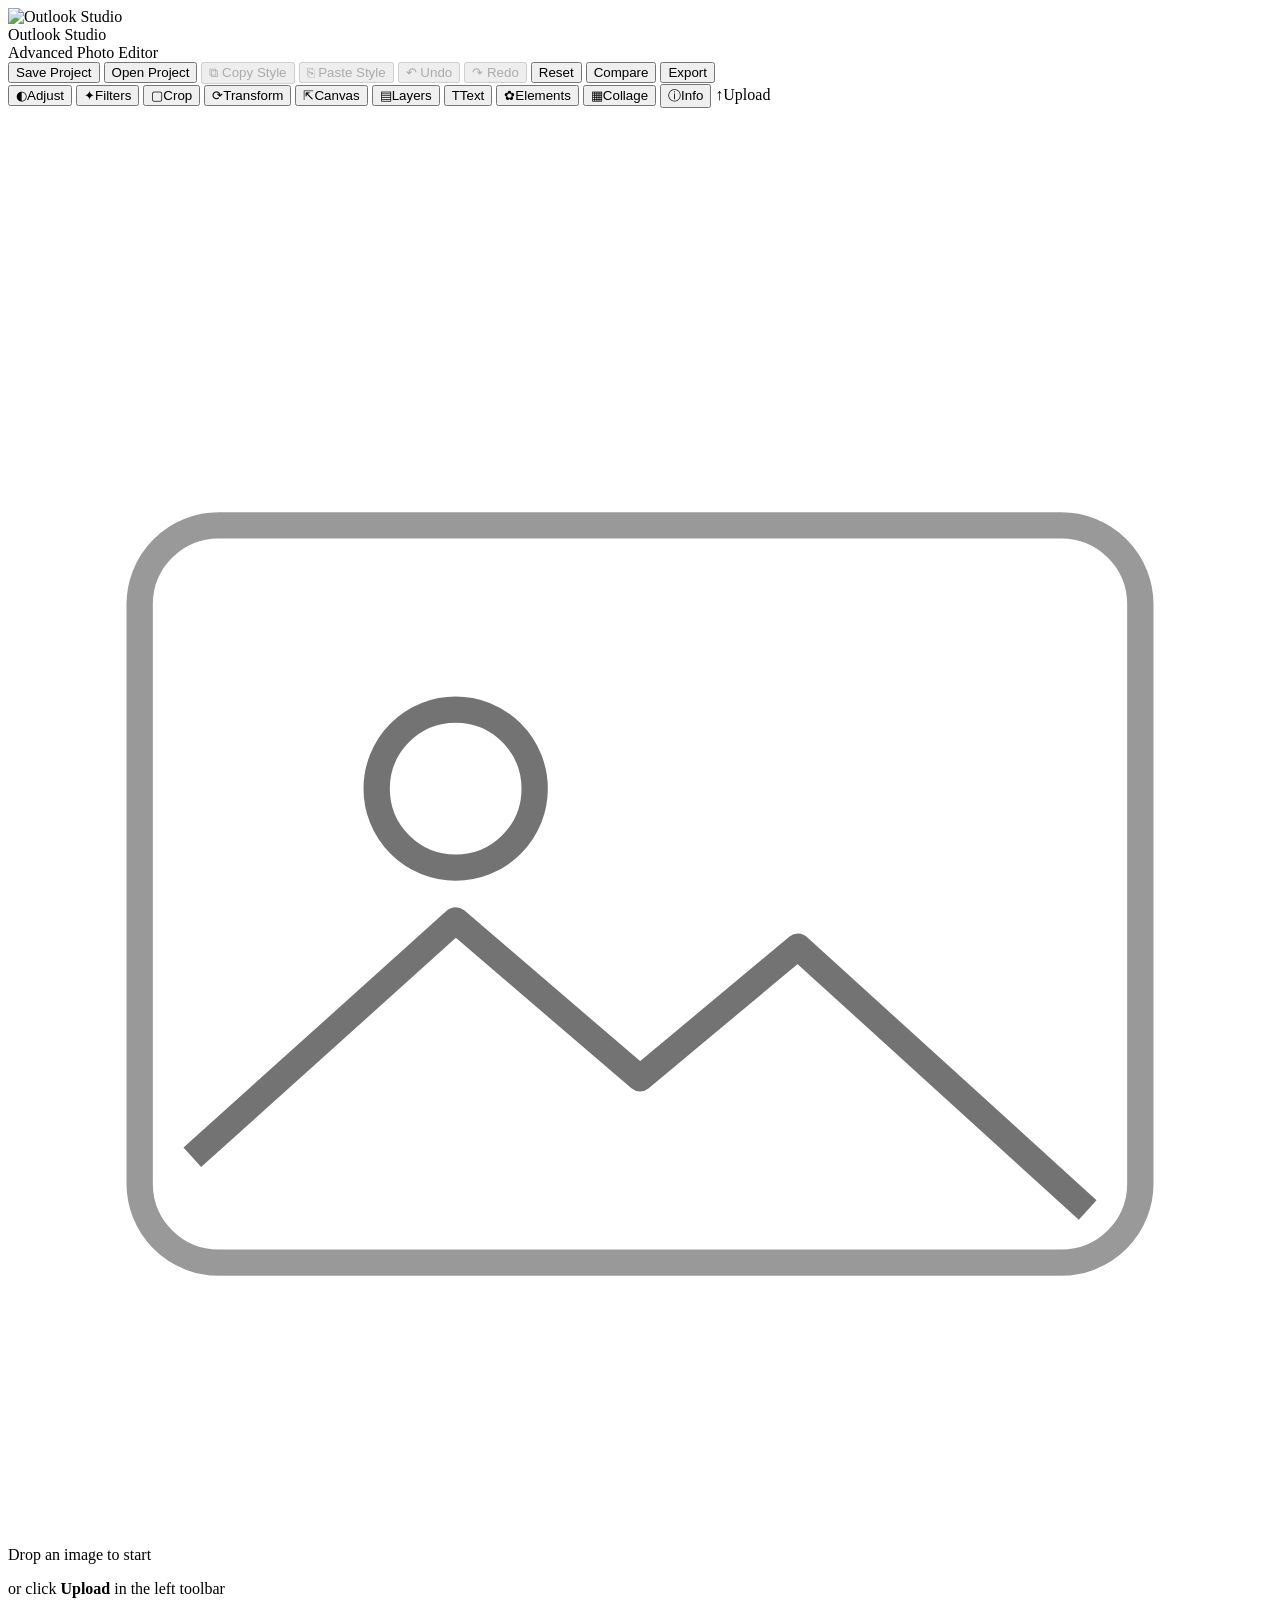
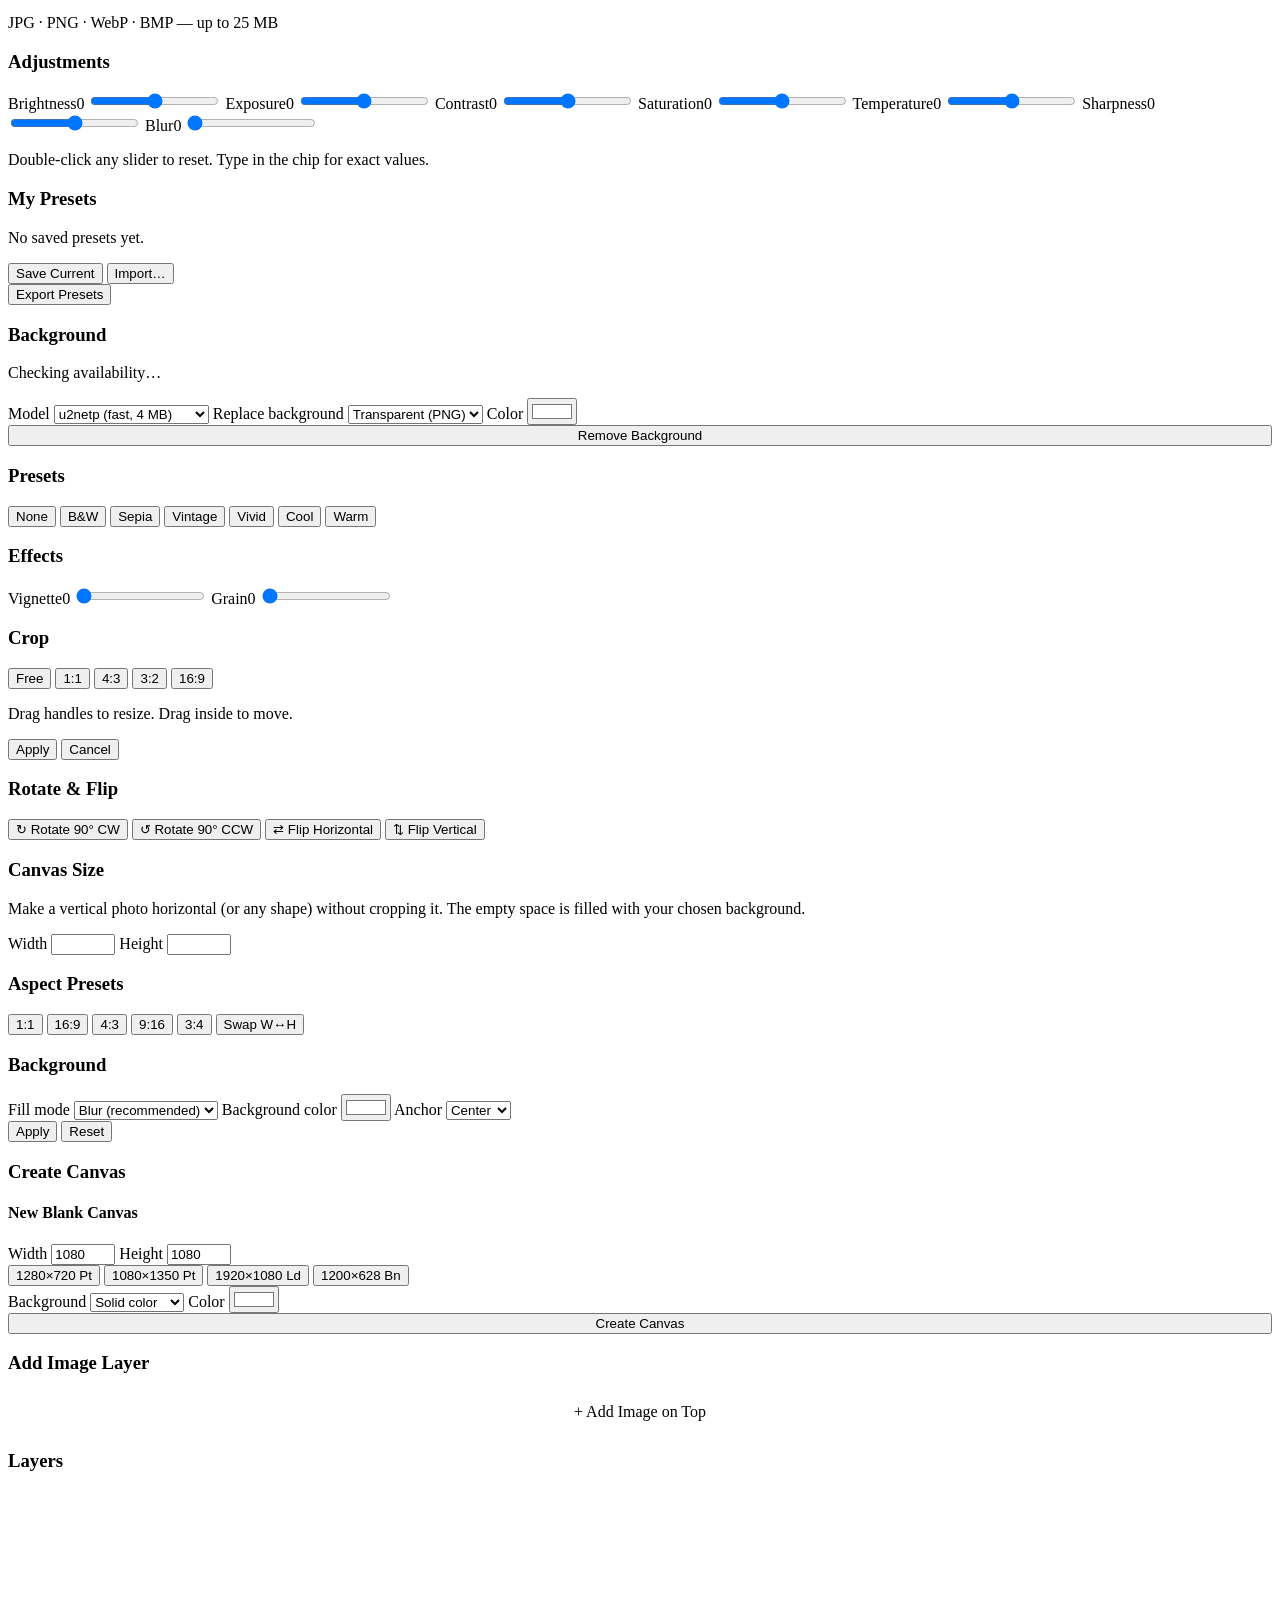
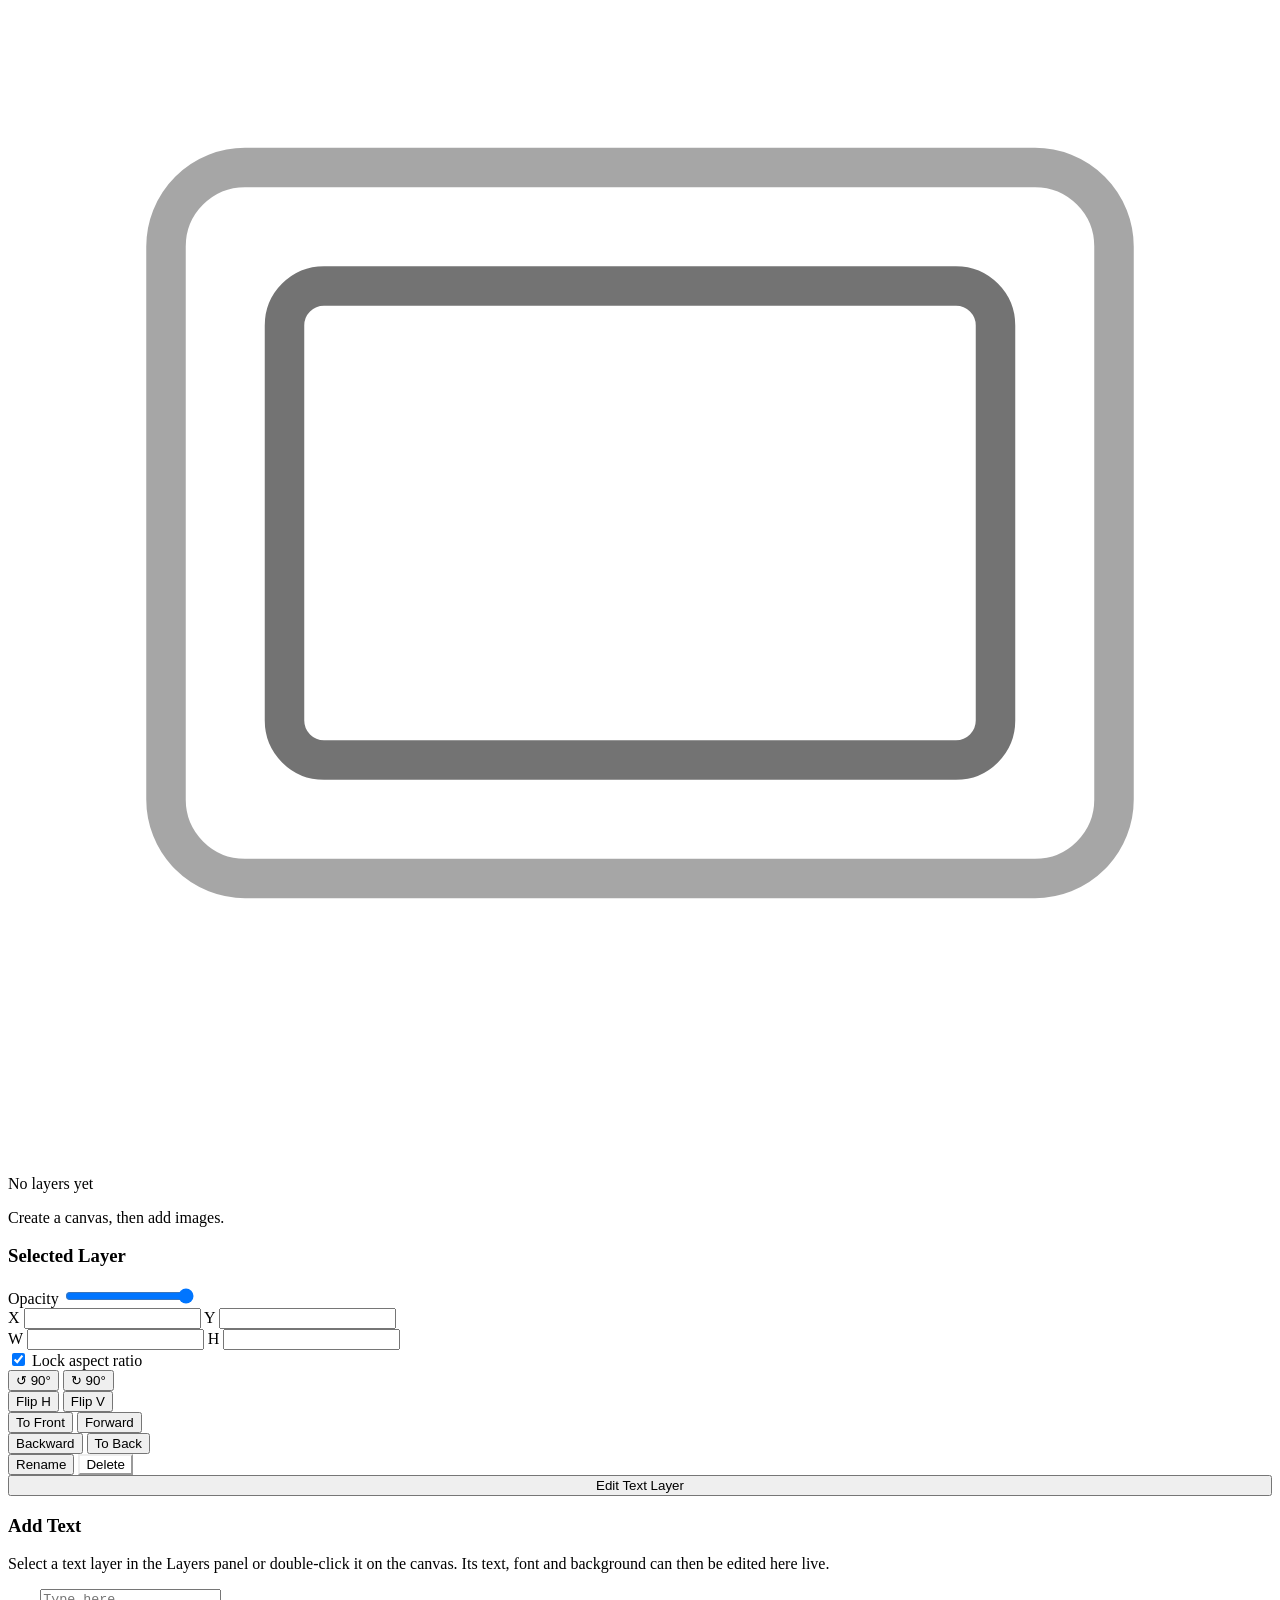
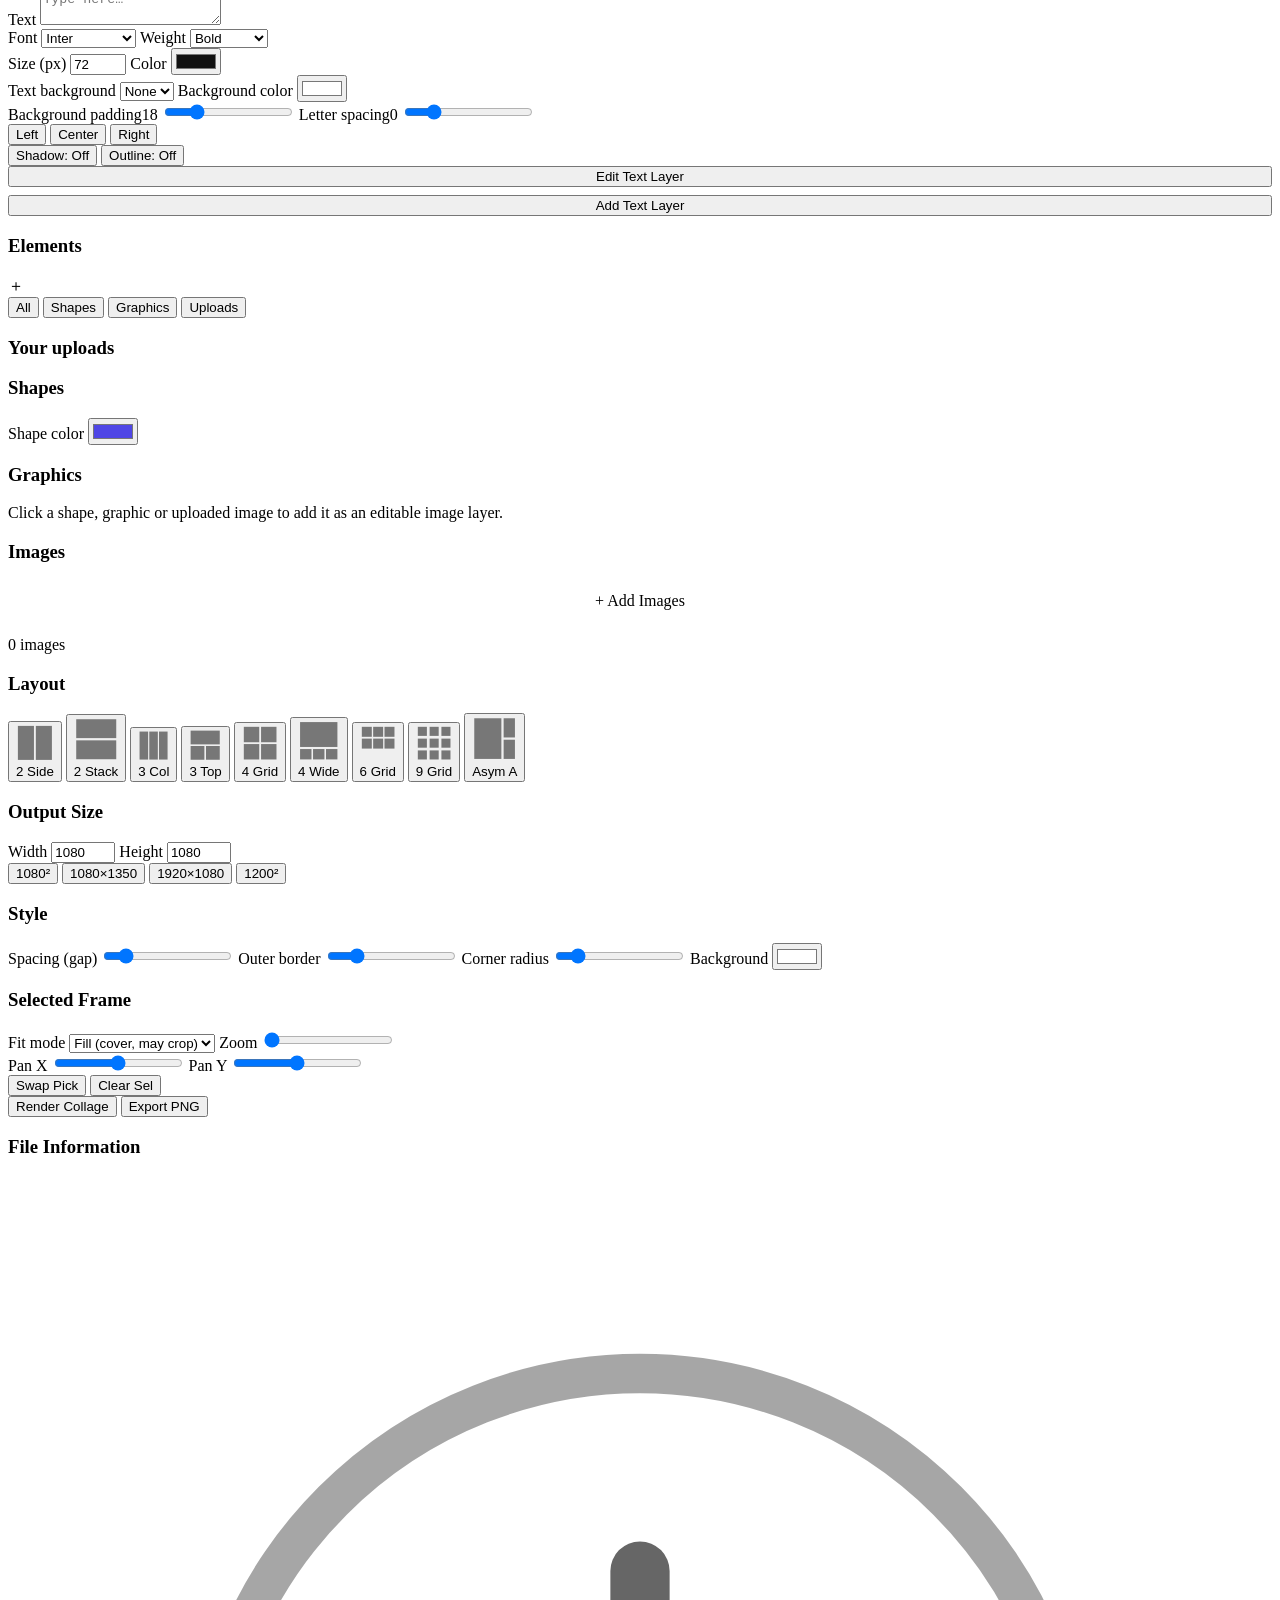
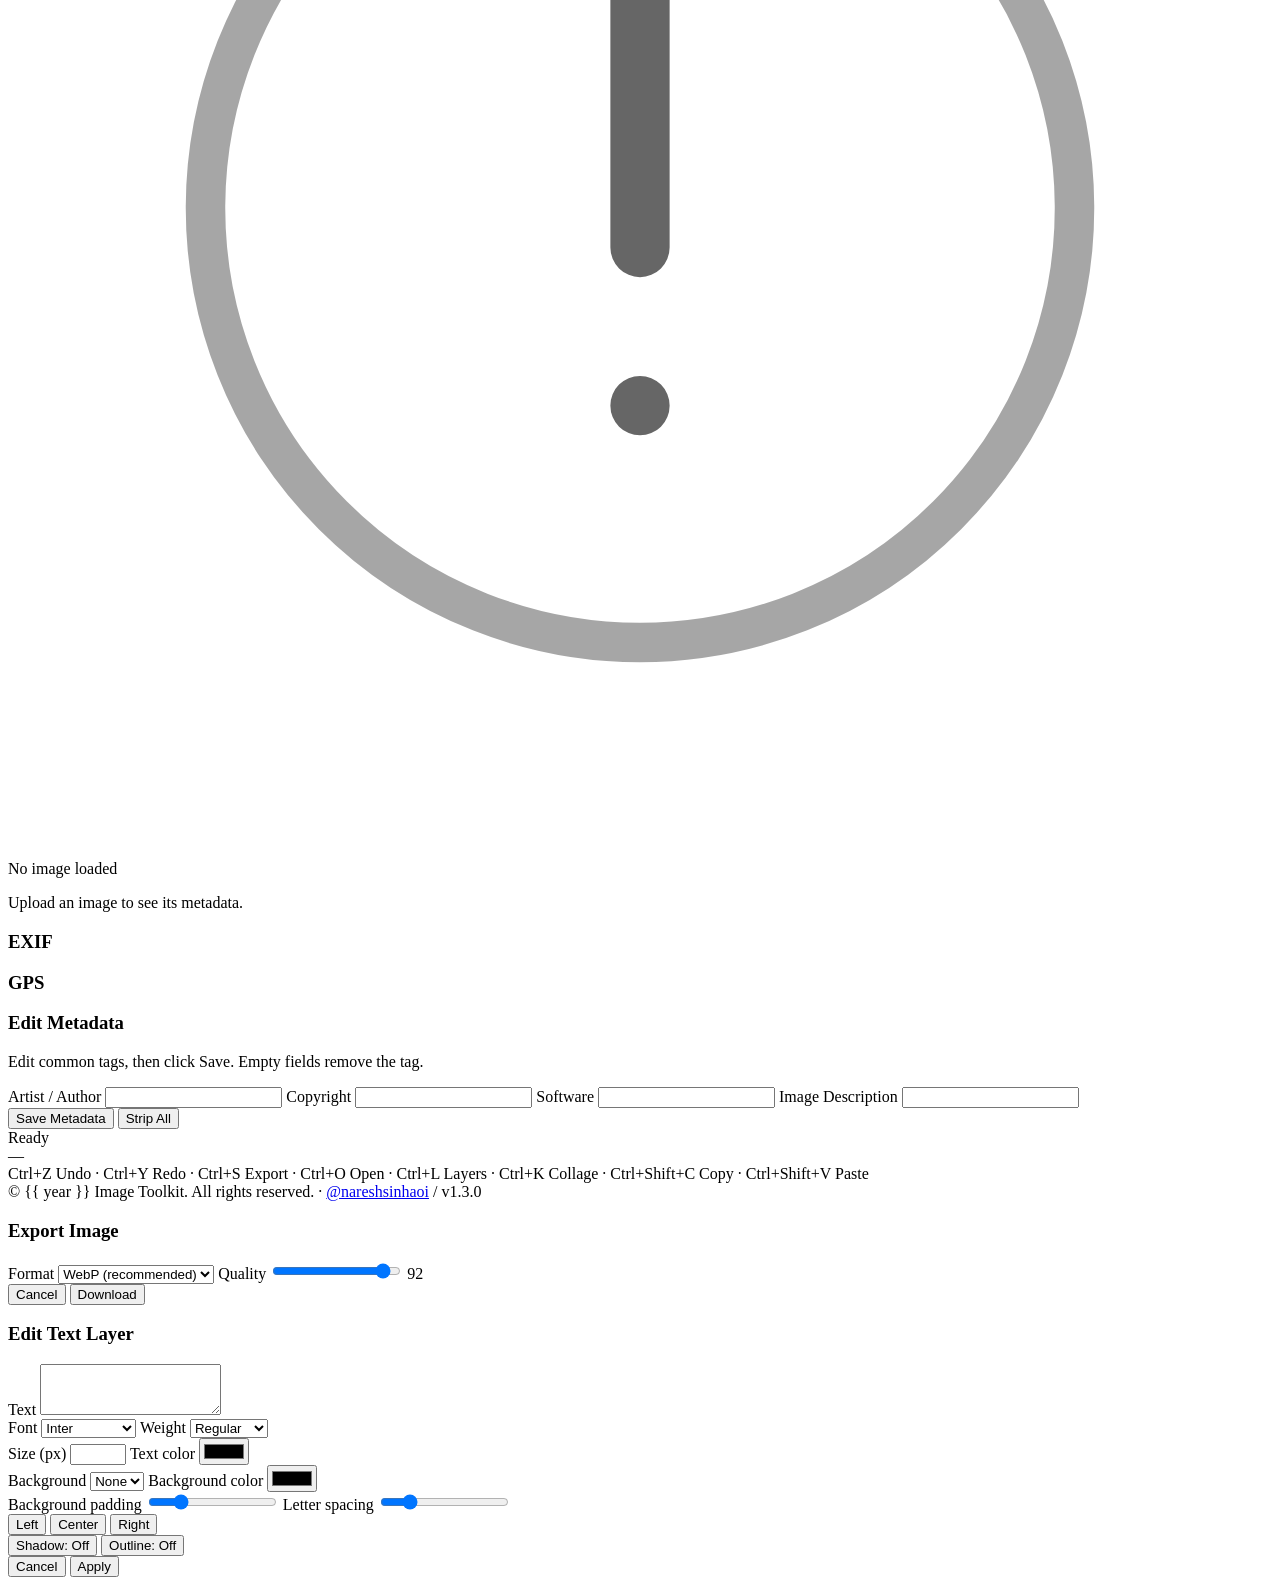
==== commit 9f19b909: "Release v1.3.0 with text and elements updates" ====
--- a/app/templates/index.html
+++ b/app/templates/index.html
@@ -48,7 +48,7 @@
       <button data-panel="fit"       class="tool"><span class="ico">⇱</span>Canvas</button>
       <button data-panel="layers"    class="tool"><span class="ico">▤</span>Layers</button>
       <button data-panel="text"      class="tool"><span class="ico">T</span>Text</button>
-      <button data-panel="stickers"  class="tool"><span class="ico">☺</span>Stickers</button>
+      <button data-panel="elements"  class="tool"><span class="ico">✿</span>Elements</button>
       <button data-panel="collage"   class="tool"><span class="ico">▦</span>Collage</button>
       <button data-panel="metadata"  class="tool"><span class="ico">ⓘ</span>Info</button>
       <label class="tool upload-btn" title="Upload image">
@@ -258,7 +258,7 @@
             <label>Height <input type="number" id="new-h" min="16" max="8000" value="1080"></label>
           </div>
           <div class="preset-grid" style="grid-template-columns:repeat(2,1fr)">
-            <button data-new-preset="1080x1080">1080×1080 Sq</button>
+            <button data-new-preset="1280x720">1280×720 Pt</button>
             <button data-new-preset="1080x1350">1080×1350 Pt</button>
             <button data-new-preset="1920x1080">1920×1080 Ld</button>
             <button data-new-preset="1200x628">1200×628 Bn</button>
@@ -330,12 +330,13 @@
           <button id="layer-rename">Rename</button>
           <button id="layer-delete" class="primary" style="background:var(--danger);border-color:var(--danger)">Delete</button>
         </div>
+        <button id="btn-edit-text-layer" class="primary hidden" style="width:100%">Edit Text Layer</button>
       </div>
 
       <!-- TEXT -->
       <div class="panel-section hidden" data-panel="text">
         <h3>Add Text</h3>
-        <p class="hint">Text is added as a layer you can drag, resize and reorder.</p>
+        <p class="hint">Select a text layer in the Layers panel or double-click it on the canvas. Its text, font and background can then be edited here live.</p>
 
         <label>Text
           <textarea id="text-input" rows="2" placeholder="Type here…"></textarea>
@@ -367,6 +368,20 @@
           <label>Color <input type="color" id="text-color" value="#111111"></label>
         </div>
 
+        <div class="grid-2">
+          <label>Text background
+            <select id="text-background-mode">
+              <option value="none">None</option>
+              <option value="color">Color</option>
+            </select>
+          </label>
+          <label>Background color <input type="color" id="text-background-color" value="#ffffff"></label>
+        </div>
+        <label class="adj-label">
+          <span class="adj-head"><span>Background padding</span><span class="adj-value" data-for="text-background-padding">18</span></span>
+          <input type="range" id="text-background-padding" min="0" max="80" value="18">
+        </label>
+
         <label class="adj-label">
           <span class="adj-head"><span>Letter spacing</span><span class="adj-value" data-for="text-spacing">0</span></span>
           <input type="range" id="text-spacing" min="-10" max="40" value="0">
@@ -383,19 +398,44 @@
           <button id="text-outline-toggle">Outline: Off</button>
         </div>
 
-        <button id="btn-add-text" class="primary" style="width:100%;margin-top:12px">Add Text Layer</button>
-      </div>
-
-      <!-- STICKERS -->
-      <div class="panel-section hidden" data-panel="stickers">
-        <h3>Emoji</h3>
-        <div class="sticker-grid" id="sticker-emoji"></div>
-
-        <h3>Shapes</h3>
-        <label>Shape color <input type="color" id="sticker-color" value="#4f46e5"></label>
-        <div class="sticker-grid" id="sticker-shapes"></div>
-
-        <p class="hint">Click any sticker to add it as a layer. Drag on the canvas to position it.</p>
+        <button id="btn-edit-selected-text" class="primary hidden" style="width:100%;margin-bottom:8px">Edit Text Layer</button>
+        <button id="btn-add-text" class="primary" style="width:100%">Add Text Layer</button>
+      </div>
+
+      <!-- ELEMENTS -->
+      <div class="panel-section hidden" data-panel="elements">
+        <div class="element-heading">
+          <h3>Elements</h3>
+          <label class="element-upload" title="Upload your own element">
+            ＋
+            <input type="file" id="element-file" accept="image/*" multiple hidden>
+          </label>
+        </div>
+
+        <div class="element-categories" aria-label="Element categories">
+          <button type="button" data-element-category="all" class="active">All</button>
+          <button type="button" data-element-category="shapes">Shapes</button>
+          <button type="button" data-element-category="graphics">Graphics</button>
+          <button type="button" data-element-category="uploads">Uploads</button>
+        </div>
+
+        <div id="element-uploads-section">
+          <h3>Your uploads</h3>
+          <div class="element-uploads" id="element-uploads"></div>
+        </div>
+
+        <div id="element-shapes-section">
+          <h3>Shapes</h3>
+          <label>Shape color <input type="color" id="sticker-color" value="#4f46e5"></label>
+          <div class="sticker-grid" id="sticker-shapes"></div>
+        </div>
+
+        <div id="element-graphics-section">
+          <h3>Graphics</h3>
+          <div class="sticker-grid" id="sticker-emoji"></div>
+        </div>
+
+        <p class="hint">Click a shape, graphic or uploaded image to add it as an editable image layer.</p>
       </div>
 
       <!-- COLLAGE -->
@@ -520,7 +560,7 @@
       <span class="sep">·</span>
       <a href="https://github.com/nareshsinhaoi" target="_blank" rel="noopener" class="credit-link">@nareshsinhaoi</a>
       <span class="sep">/</span>
-      <span class="version">v1.2.0</span>
+      <span class="version">v1.3.0</span>
     </div>
   </footer>
 
@@ -543,9 +583,79 @@
     </div>
   </div>
 
+  <div class="modal hidden" id="text-edit-modal" role="dialog" aria-modal="true" aria-labelledby="text-edit-title">
+    <div class="modal-content text-edit-modal-content">
+      <h3 id="text-edit-title">Edit Text Layer</h3>
+
+      <label>Text
+        <textarea id="modal-text-input" rows="3"></textarea>
+      </label>
+
+      <div class="grid-2">
+        <label>Font
+          <select id="modal-text-font">
+            <option value="Inter, system-ui, sans-serif">Inter</option>
+            <option value="Georgia, serif">Georgia</option>
+            <option value="'Times New Roman', serif">Times</option>
+            <option value="'Courier New', monospace">Courier</option>
+            <option value="Impact, sans-serif">Impact</option>
+            <option value="'Brush Script MT', cursive">Brush Script</option>
+          </select>
+        </label>
+        <label>Weight
+          <select id="modal-text-weight">
+            <option value="400">Regular</option>
+            <option value="600">Semibold</option>
+            <option value="700">Bold</option>
+            <option value="900">Black</option>
+          </select>
+        </label>
+      </div>
+
+      <div class="grid-2">
+        <label>Size (px) <input type="number" id="modal-text-size" min="8" max="400"></label>
+        <label>Text color <input type="color" id="modal-text-color"></label>
+      </div>
+
+      <div class="grid-2">
+        <label>Background
+          <select id="modal-text-background-mode">
+            <option value="none">None</option>
+            <option value="color">Color</option>
+          </select>
+        </label>
+        <label>Background color <input type="color" id="modal-text-background-color"></label>
+      </div>
+
+      <label>Background padding
+        <input type="range" id="modal-text-background-padding" min="0" max="80" value="18">
+      </label>
+
+      <label>Letter spacing
+        <input type="range" id="modal-text-spacing" min="-10" max="40" value="0">
+      </label>
+
+      <div class="row">
+        <button class="modal-text-align" data-align="left">Left</button>
+        <button class="modal-text-align" data-align="center">Center</button>
+        <button class="modal-text-align" data-align="right">Right</button>
+      </div>
+
+      <div class="row">
+        <button id="modal-text-shadow-toggle">Shadow: Off</button>
+        <button id="modal-text-outline-toggle">Outline: Off</button>
+      </div>
+
+      <div class="modal-actions">
+        <button id="btn-cancel-text-edit">Cancel</button>
+        <button id="btn-save-text-edit" class="primary">Apply</button>
+      </div>
+    </div>
+  </div>
+
   <div id="toast-container" class="toast-container" aria-live="polite" aria-atomic="false"></div>
   <div id="loader" class="loader hidden"><div class="spinner"></div></div>
 
-  <script type="module" src="/static/js/main.js"></script>
+  <script type="module" src="/static/js/main.js?v=20261101"></script>
 </body>
 </html>
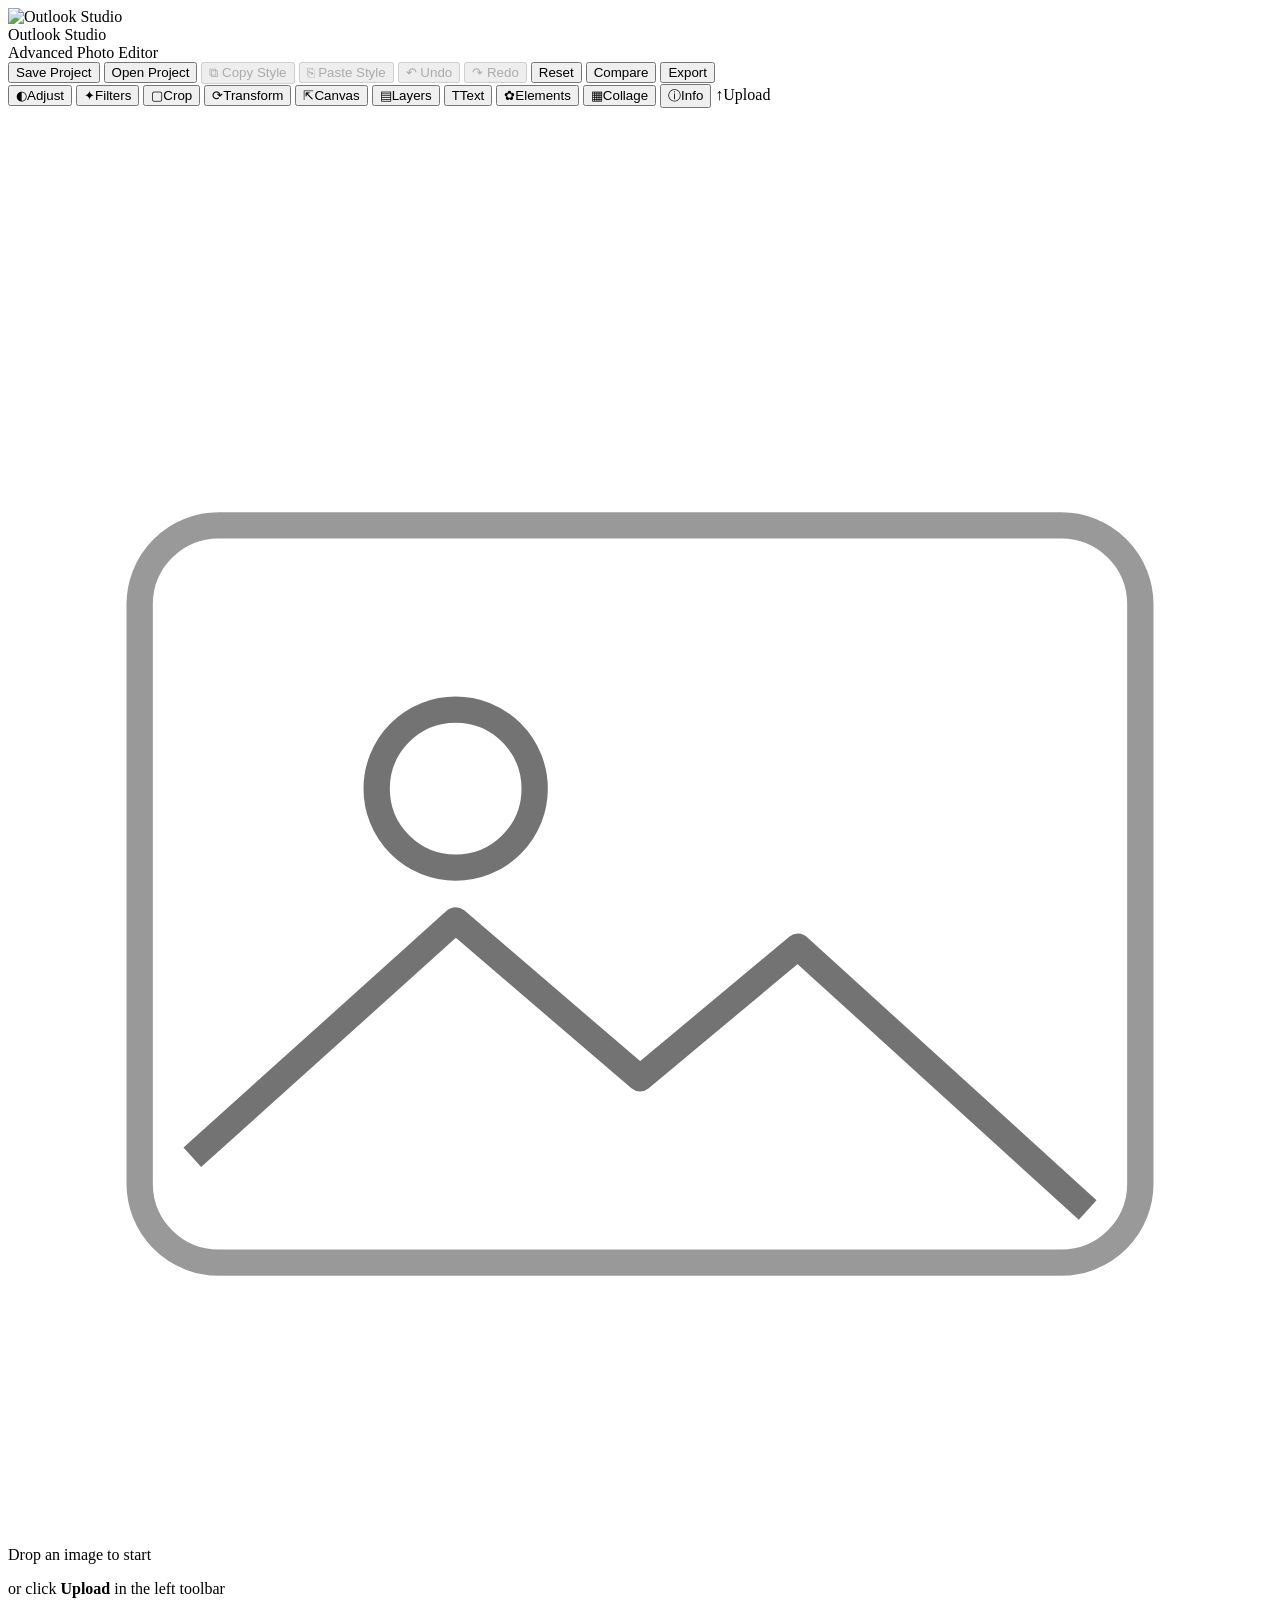
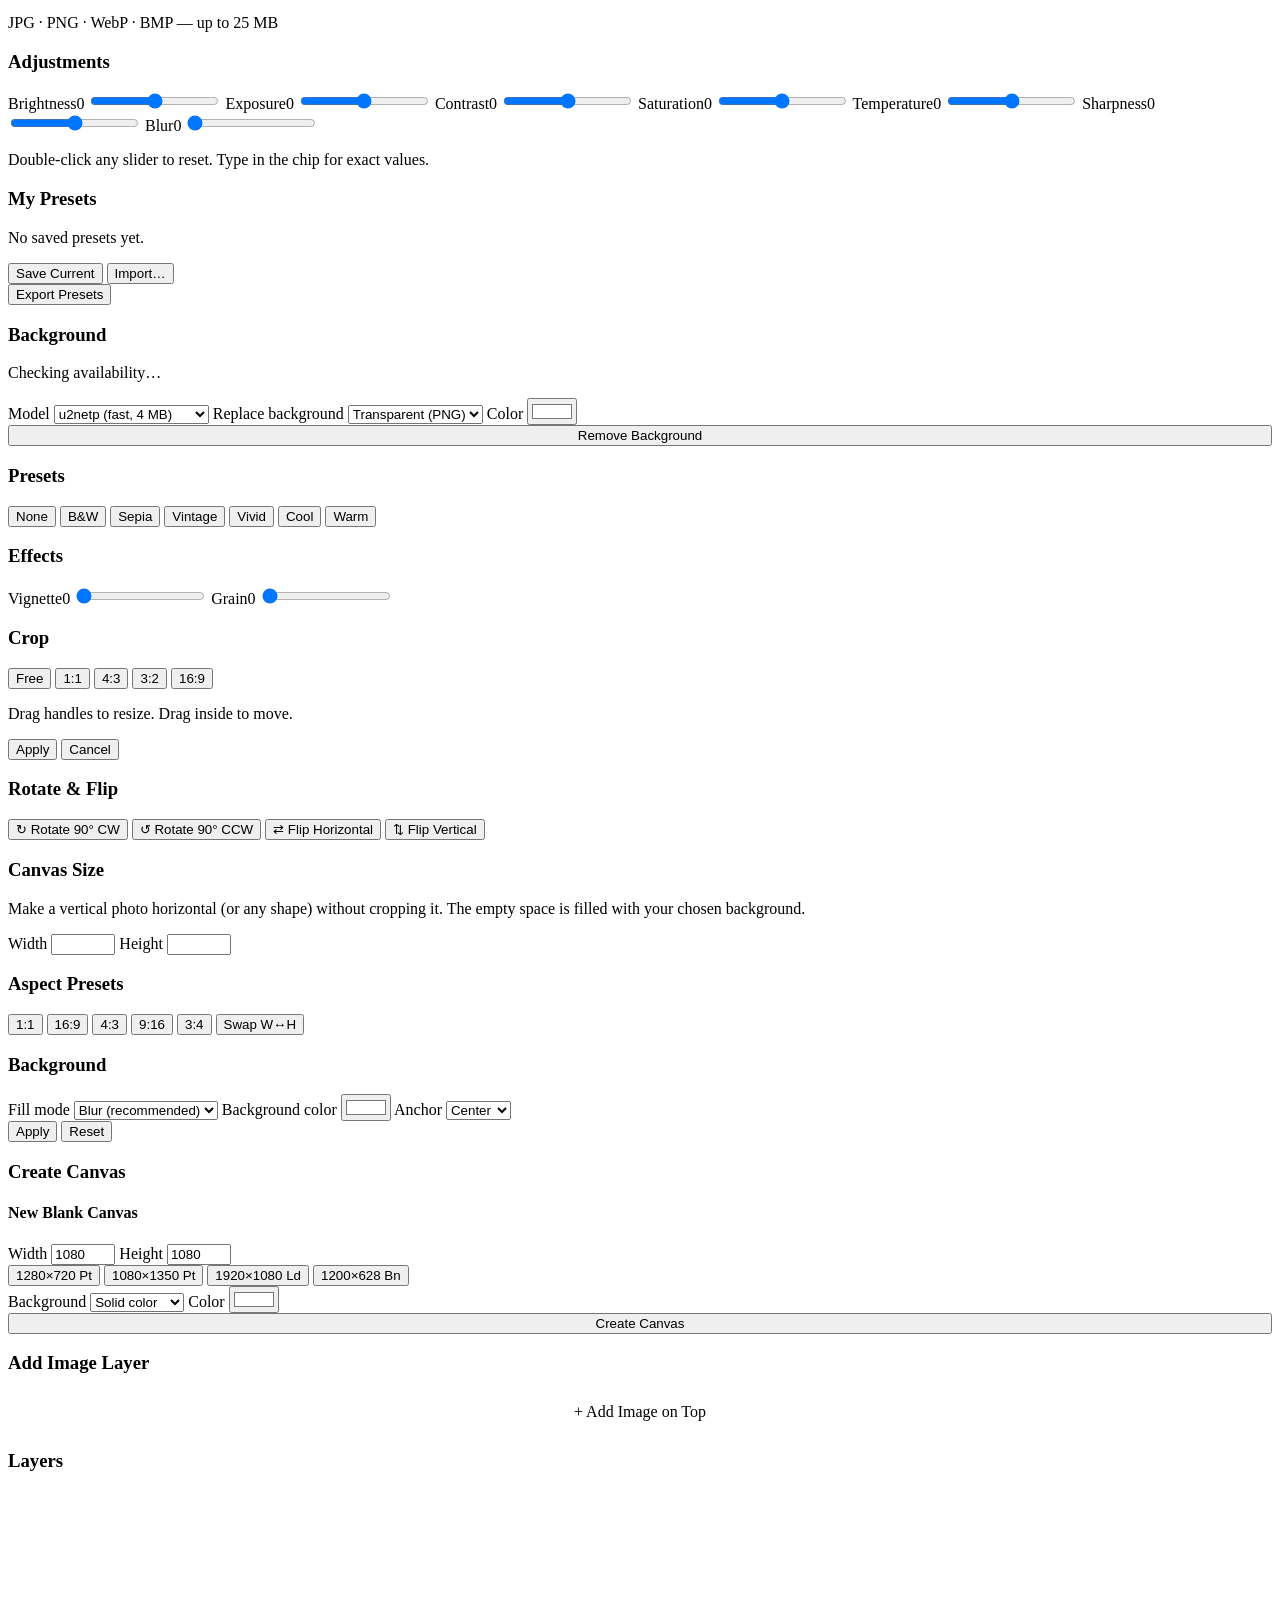
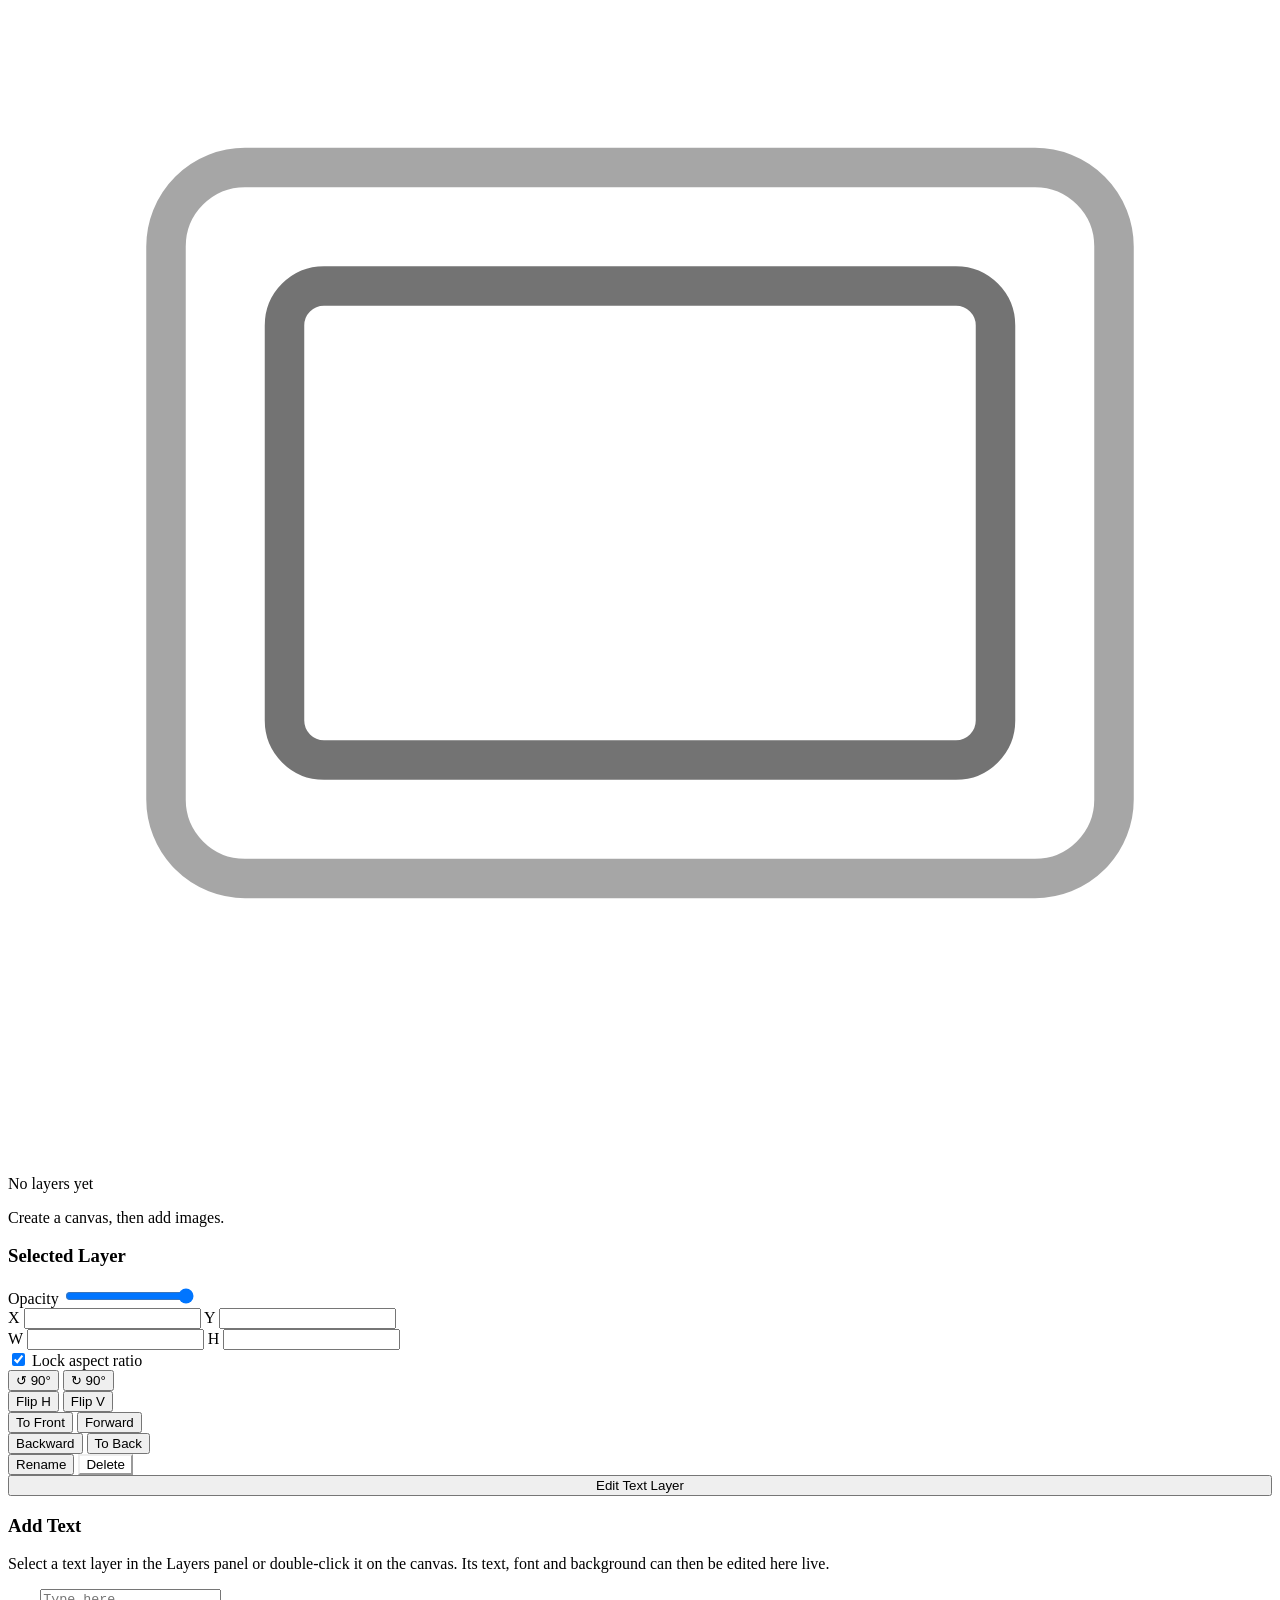
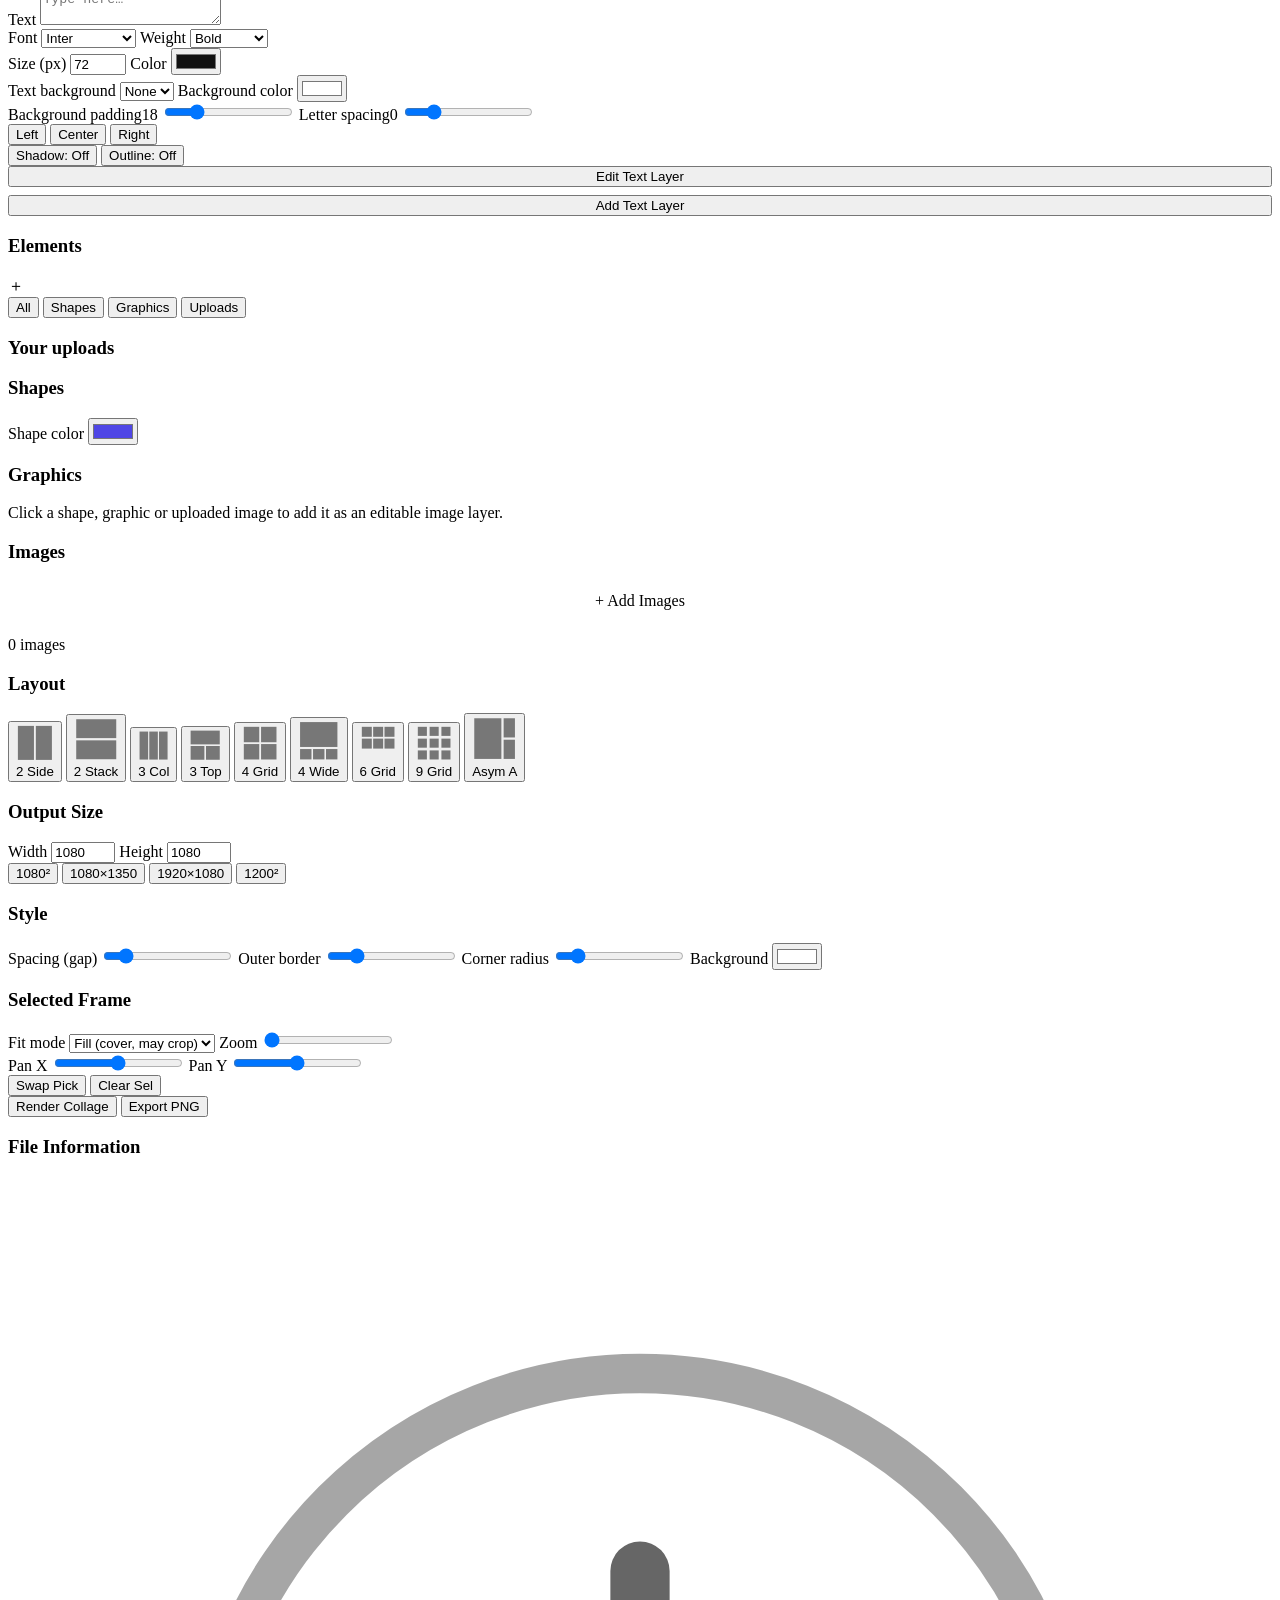
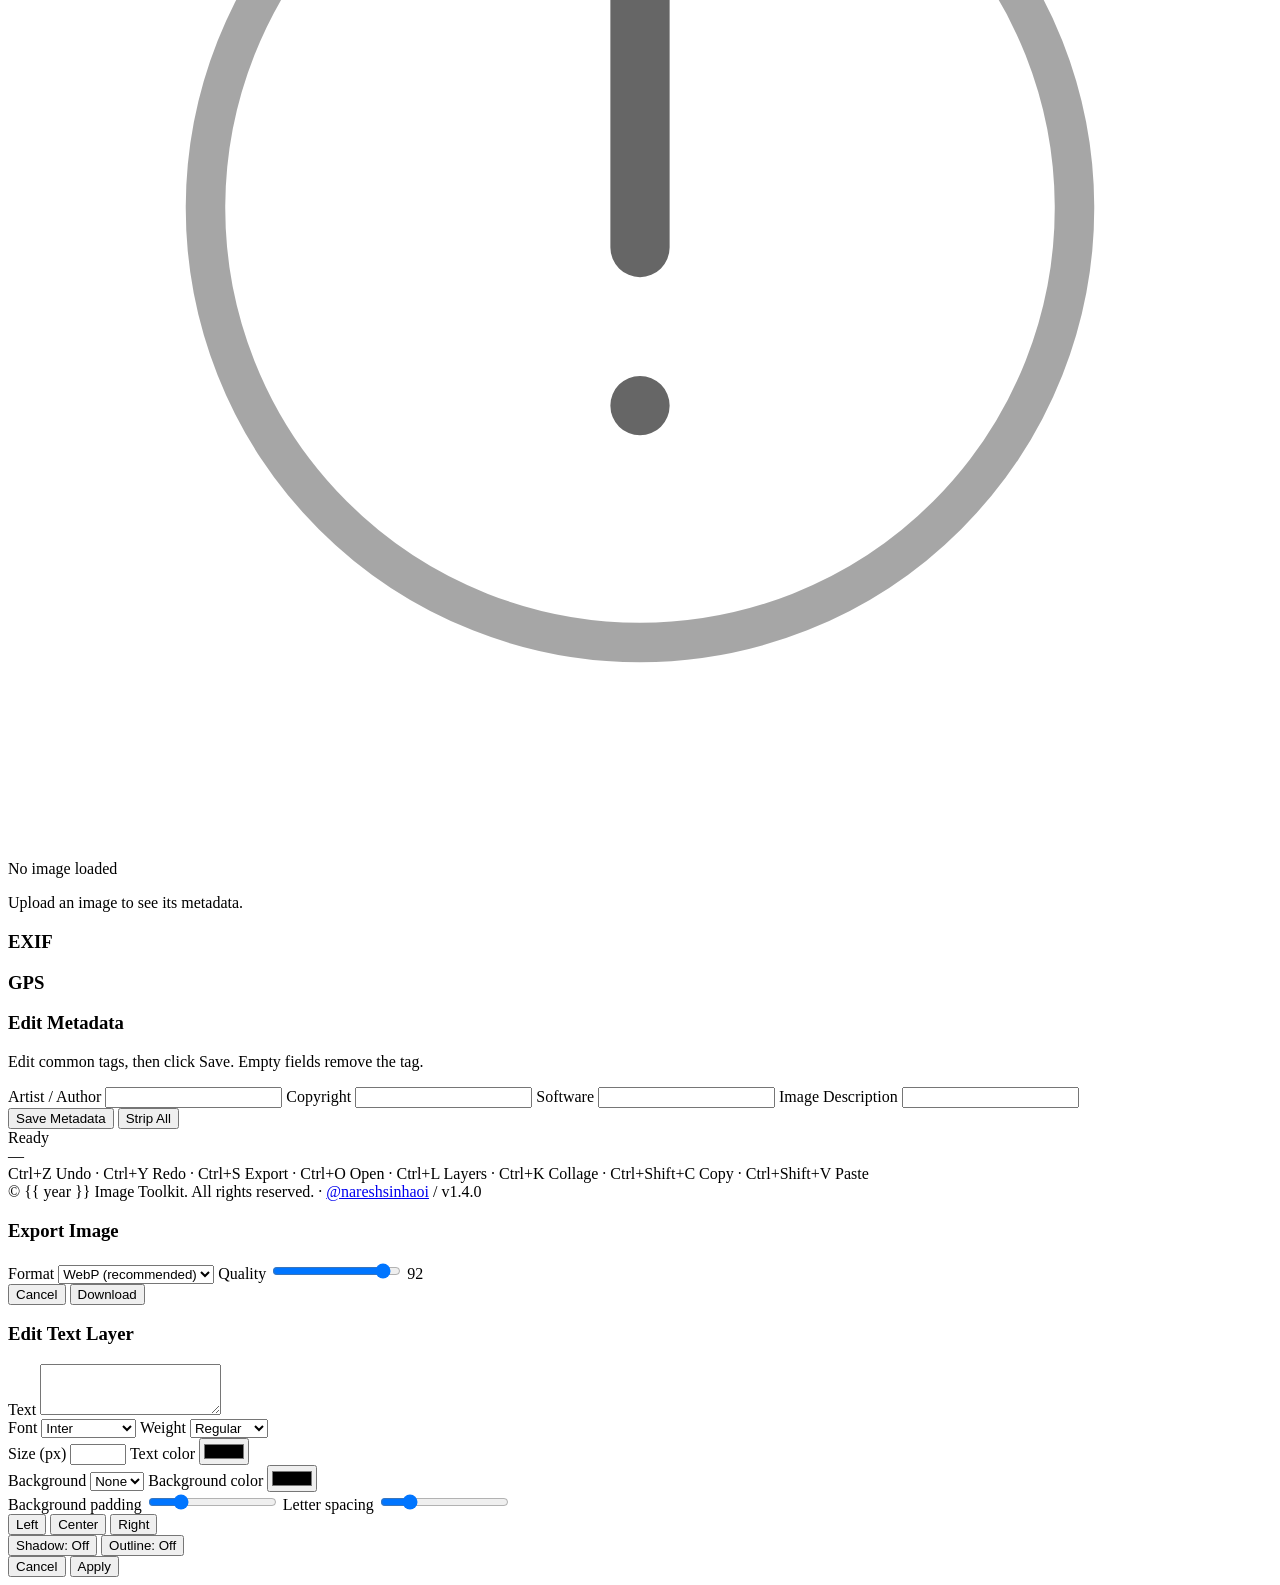
==== commit 170c90c3: "Release v1.4.0 with metadata updates" ====
--- a/app/templates/index.html
+++ b/app/templates/index.html
@@ -560,7 +560,7 @@
       <span class="sep">·</span>
       <a href="https://github.com/nareshsinhaoi" target="_blank" rel="noopener" class="credit-link">@nareshsinhaoi</a>
       <span class="sep">/</span>
-      <span class="version">v1.3.0</span>
+      <span class="version">v1.4.0</span>
     </div>
   </footer>
 
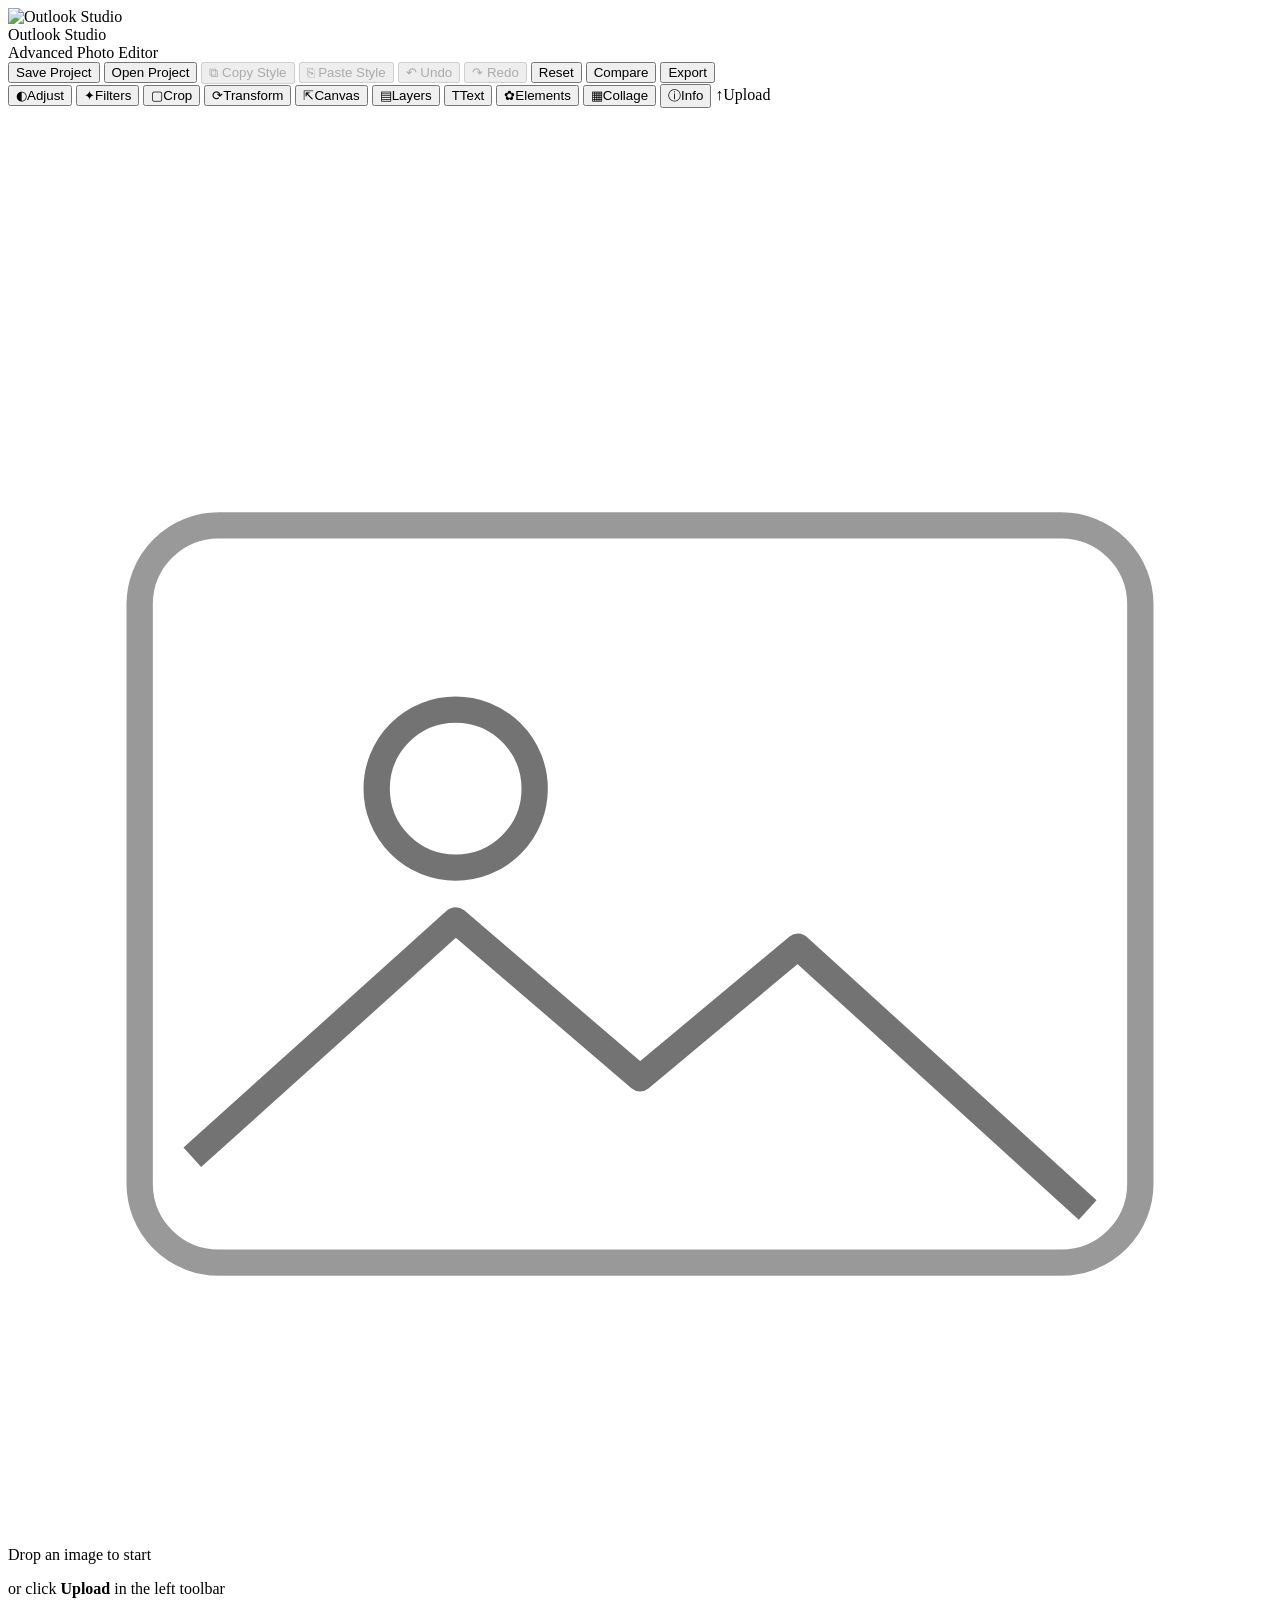
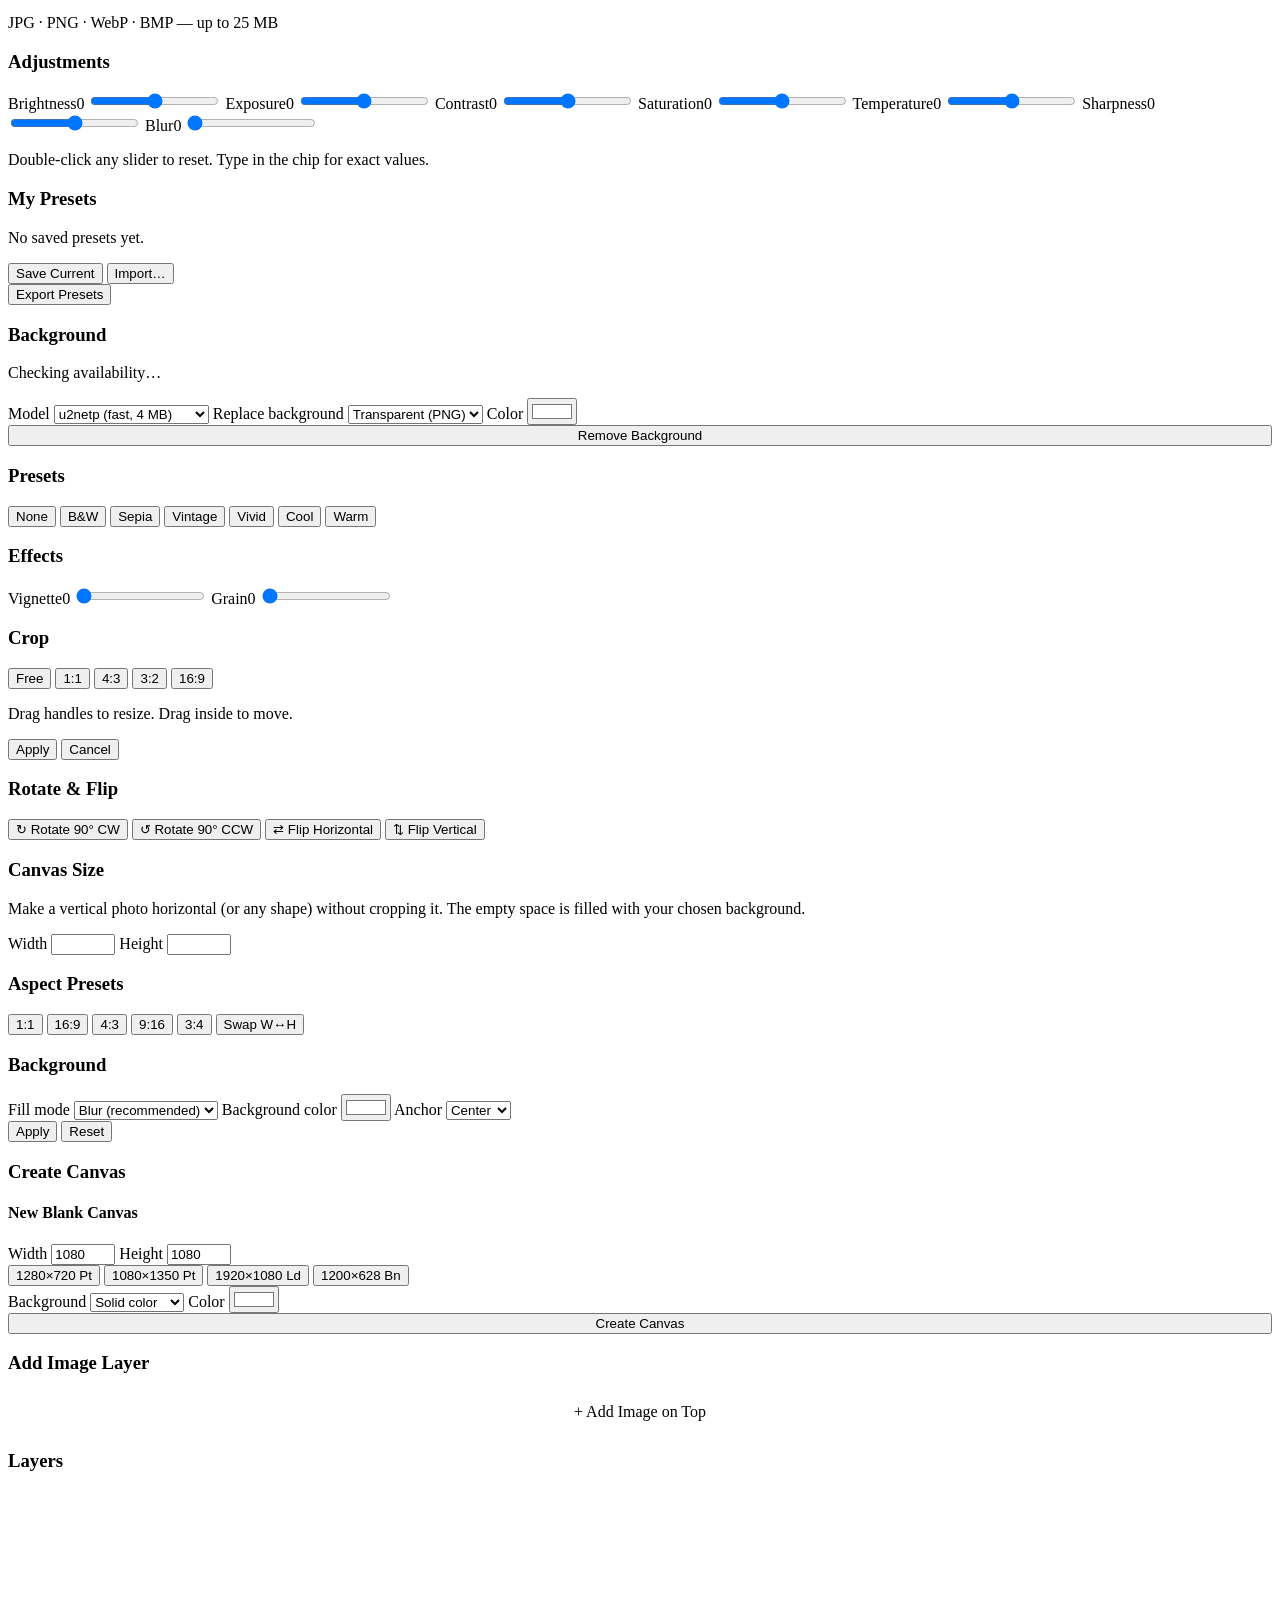
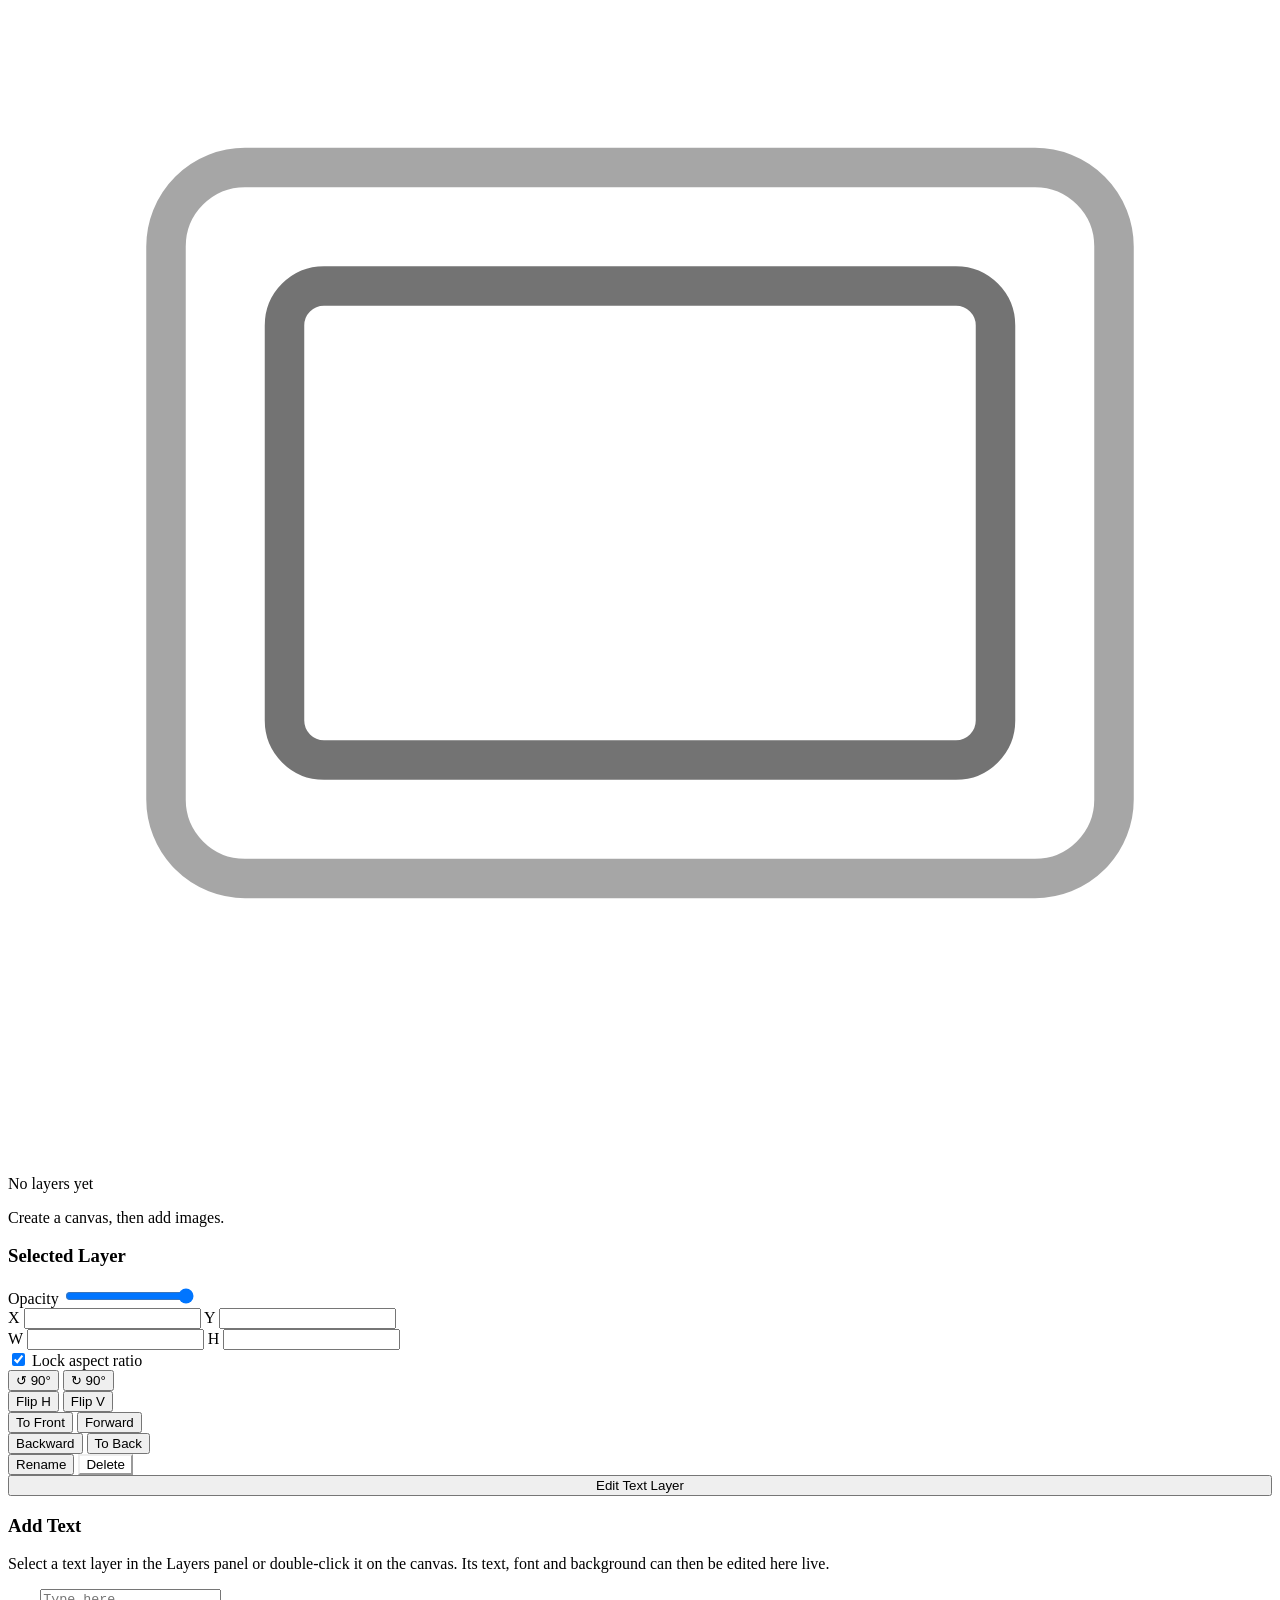
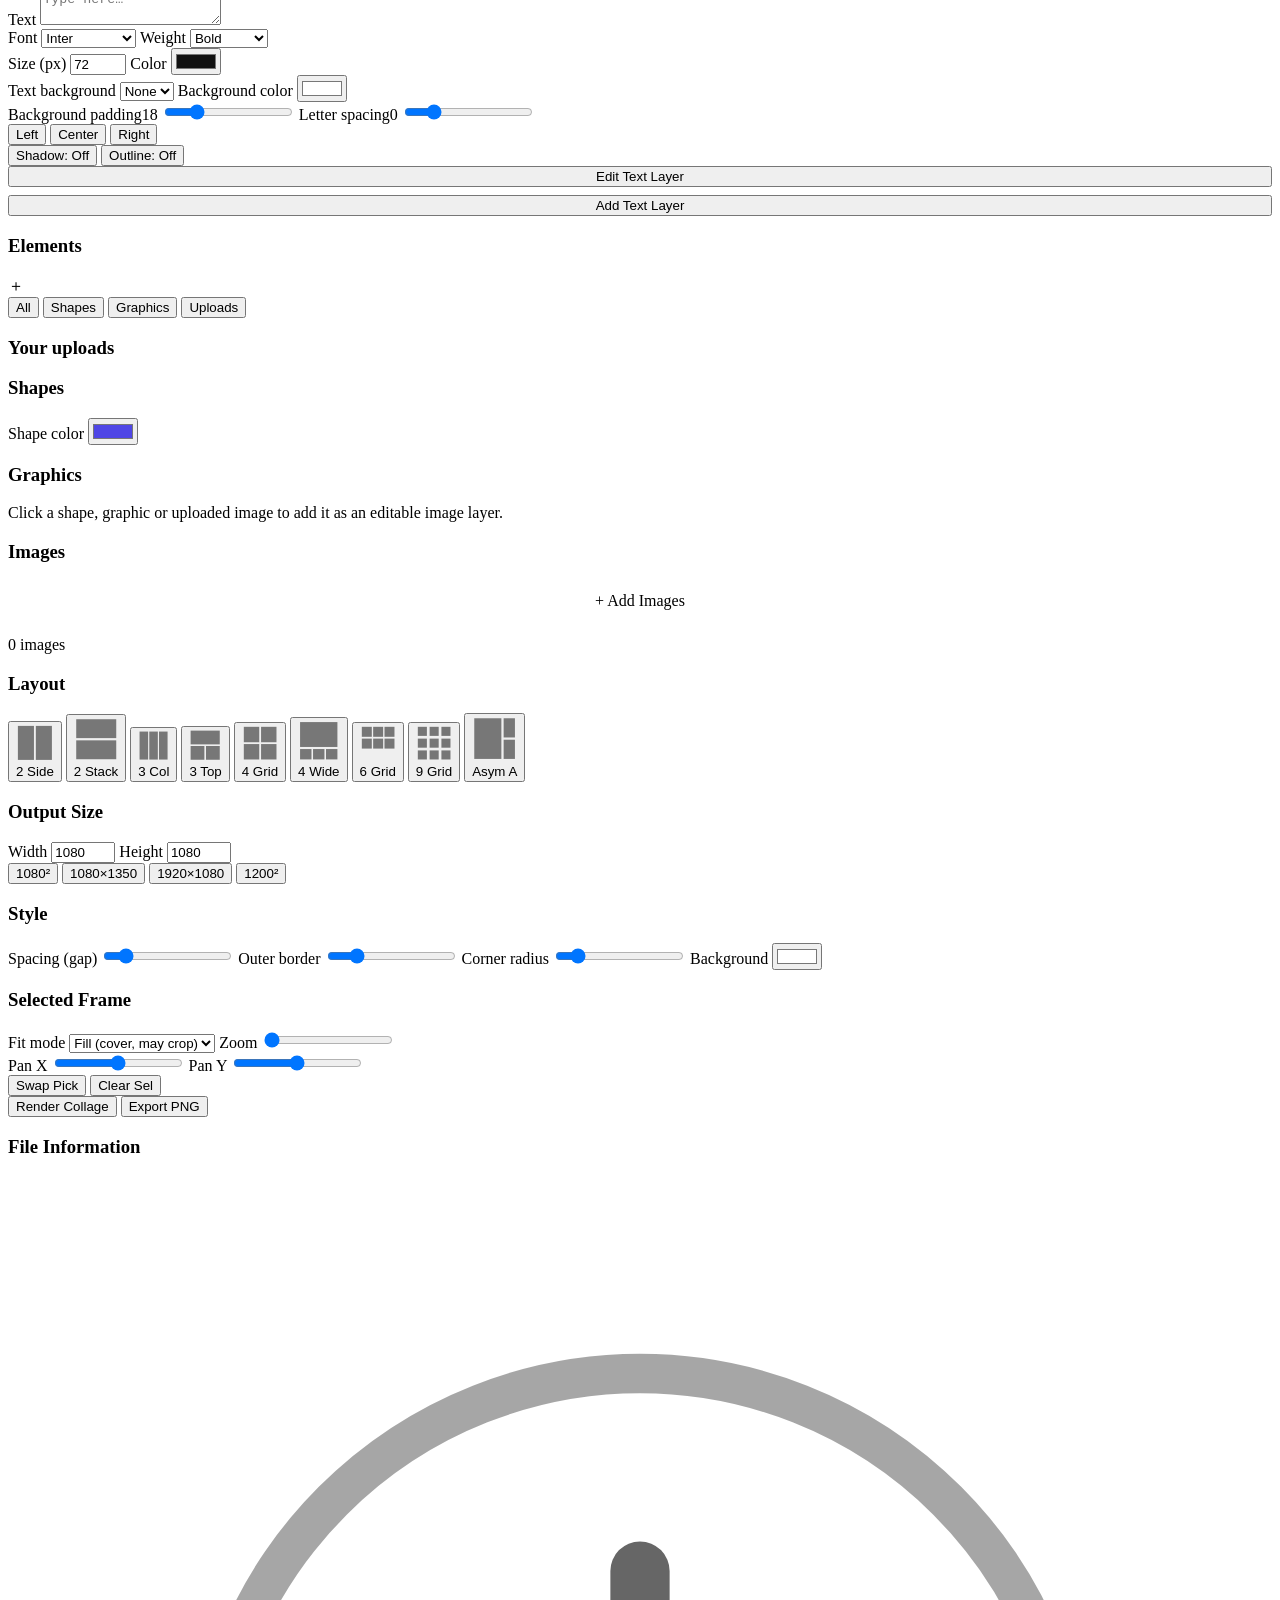
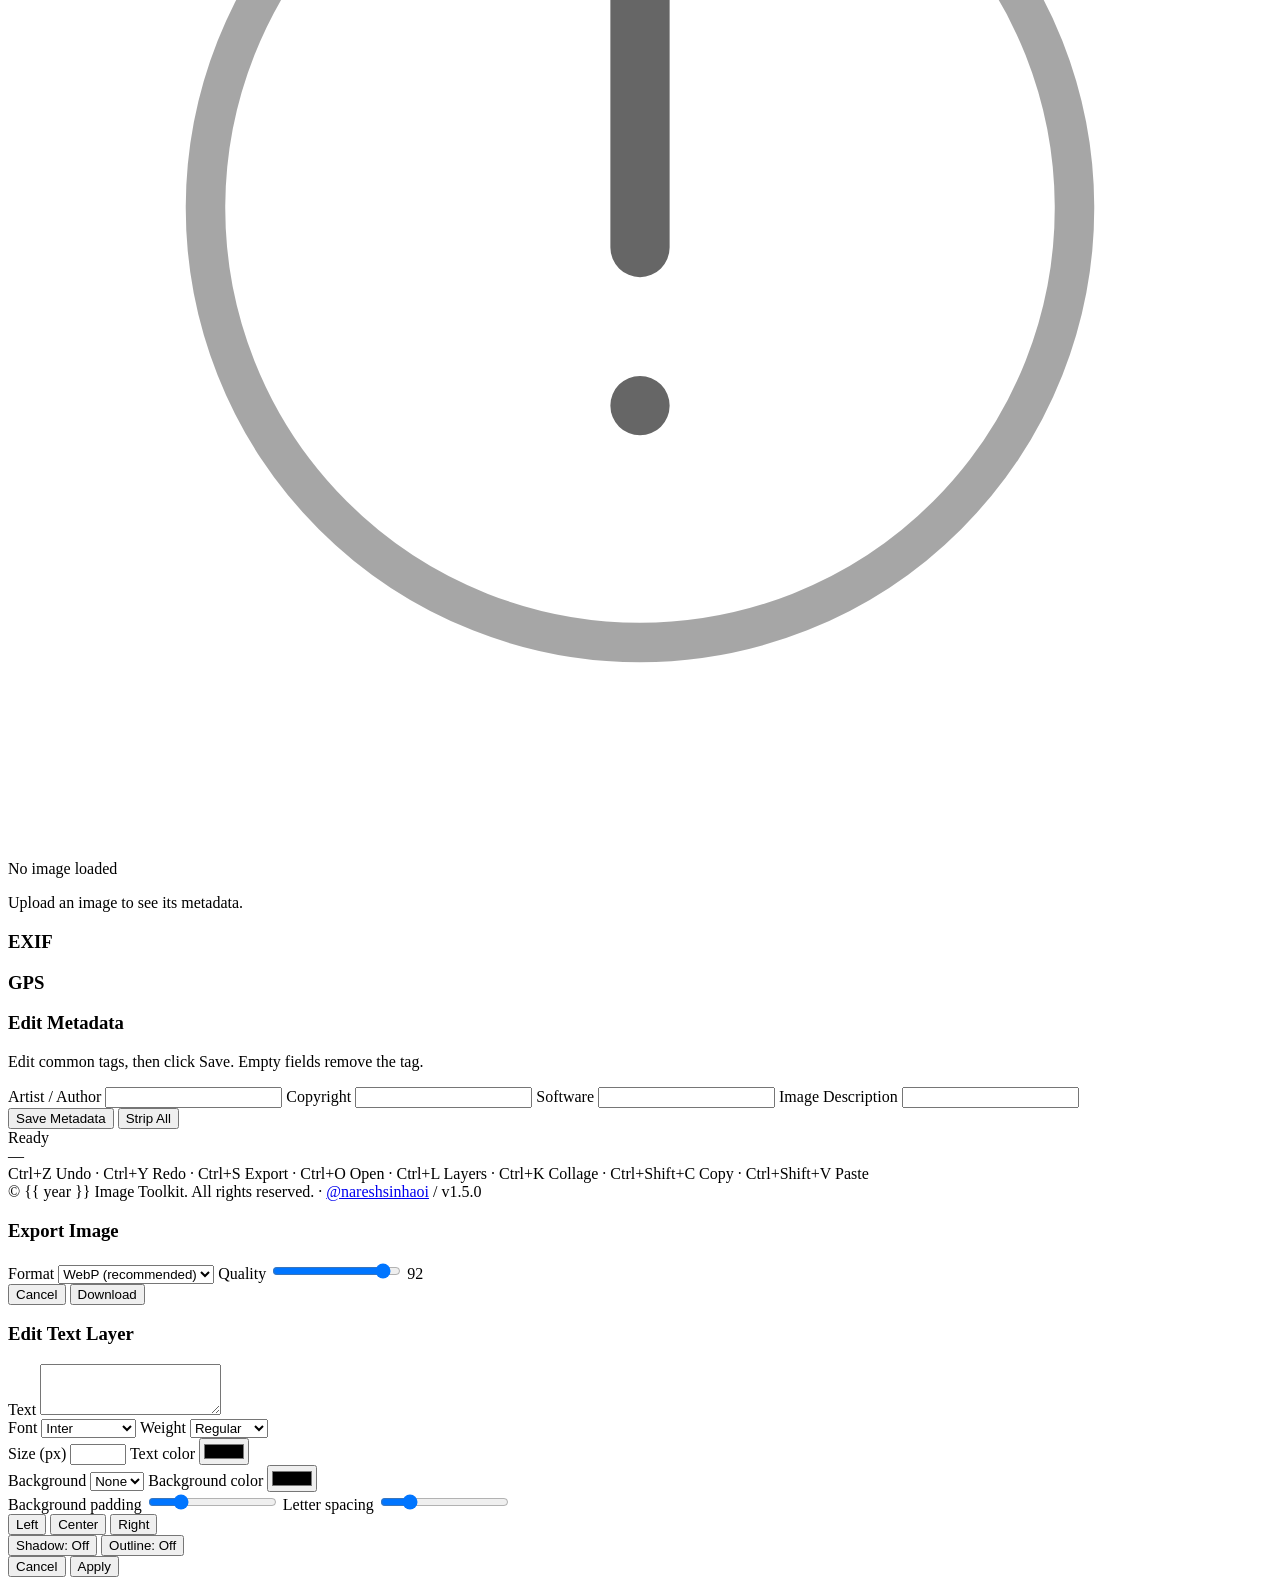
==== commit 107b5d4e: "Release v1.6.0 with metadata updates" ====
--- a/app/templates/index.html
+++ b/app/templates/index.html
@@ -3,13 +3,66 @@
 <head>
   <meta charset="utf-8" />
   <meta name="viewport" content="width=device-width, initial-scale=1, viewport-fit=cover" />
-  <title>Outlook Studio — Advanced Photo Editor</title>
+  <title>Outlook Studio — Free Online Photo Editor</title>
+  <meta name="description" content="Edit photos online with Outlook Studio. Adjust brightness, contrast, filters, crop, resize, add layers, text and stickers, create collages, manage EXIF metadata, and export PNG, JPG or WebP images." />
+  <meta name="keywords" content="online photo editor, free photo editor, image editor, photo filters, image cropper, photo collage maker, add text to photo, image layers, EXIF metadata editor, PNG JPG WebP export" />
+  <meta name="author" content="Outlook Studio" />
+  <meta name="robots" content="index, follow, max-image-preview:large, max-snippet:-1, max-video-preview:-1" />
+  <meta name="googlebot" content="index, follow, max-image-preview:large, max-snippet:-1, max-video-preview:-1" />
+  <meta name="theme-color" content="#4f46e5" />
+  <meta name="color-scheme" content="light dark" />
+  <meta name="format-detection" content="telephone=no" />
+
+  <link rel="canonical" href="https://photo-editor.wasmer.app/" />
+  <link rel="sitemap" type="application/xml" title="Sitemap" href="/sitemap.xml" />
 
   <link rel="icon" href="/static/favicon.ico" sizes="any">
   <link rel="icon" type="image/png" href="/static/favicon.png">
   <link rel="apple-touch-icon" href="/static/apple-touch-icon.png">
 
   <link rel="stylesheet" href="/static/css/style.css" />
+
+  <meta property="og:type" content="website" />
+  <meta property="og:site_name" content="Outlook Studio" />
+  <meta property="og:locale" content="en_US" />
+  <meta property="og:title" content="Outlook Studio — Free Online Photo Editor" />
+  <meta property="og:description" content="Crop, adjust, filter, add layers and text, edit EXIF metadata, create collages, and export high-quality images in PNG, JPG or WebP." />
+  <meta property="og:url" content="https://photo-editor.wasmer.app/" />
+  <meta property="og:image" content="https://photo-editor.wasmer.app/static/favicon.png" />
+  <meta property="og:image:alt" content="Outlook Studio online photo editor" />
+
+  <meta name="twitter:card" content="summary_large_image" />
+  <meta name="twitter:title" content="Outlook Studio — Free Online Photo Editor" />
+  <meta name="twitter:description" content="Edit photos, create collages, manage metadata, add layers, and export PNG, JPG or WebP images online." />
+  <meta name="twitter:image" content="https://photo-editor.wasmer.app/static/favicon.png" />
+  <meta name="twitter:image:alt" content="Outlook Studio online photo editor" />
+
+  <script type="application/ld+json">
+  {
+    "@context": "https://schema.org",
+    "@type": "WebApplication",
+    "name": "Outlook Studio",
+    "url": "https://photo-editor.wasmer.app/",
+    "description": "A browser-based photo editor for adjustments, filters, cropping, layers, collage creation, metadata editing, and image export.",
+    "applicationCategory": "DesignApplication",
+    "operatingSystem": "Any",
+    "browserRequirements": "Requires a modern web browser",
+    "image": "https://photo-editor.wasmer.app/static/favicon.png",
+    "offers": {
+      "@type": "Offer",
+      "price": "0",
+      "priceCurrency": "USD"
+    },
+    "featureList": [
+      "Photo adjustments and filters",
+      "Image crop and resize",
+      "Layers, text, stickers and shapes",
+      "Collage creation",
+      "EXIF metadata editing",
+      "PNG, JPG and WebP export"
+    ]
+  }
+  </script>
 </head>
 <body>
 
@@ -560,7 +613,7 @@
       <span class="sep">·</span>
       <a href="https://github.com/nareshsinhaoi" target="_blank" rel="noopener" class="credit-link">@nareshsinhaoi</a>
       <span class="sep">/</span>
-      <span class="version">v1.4.0</span>
+      <span class="version">v1.5.0</span>
     </div>
   </footer>
 
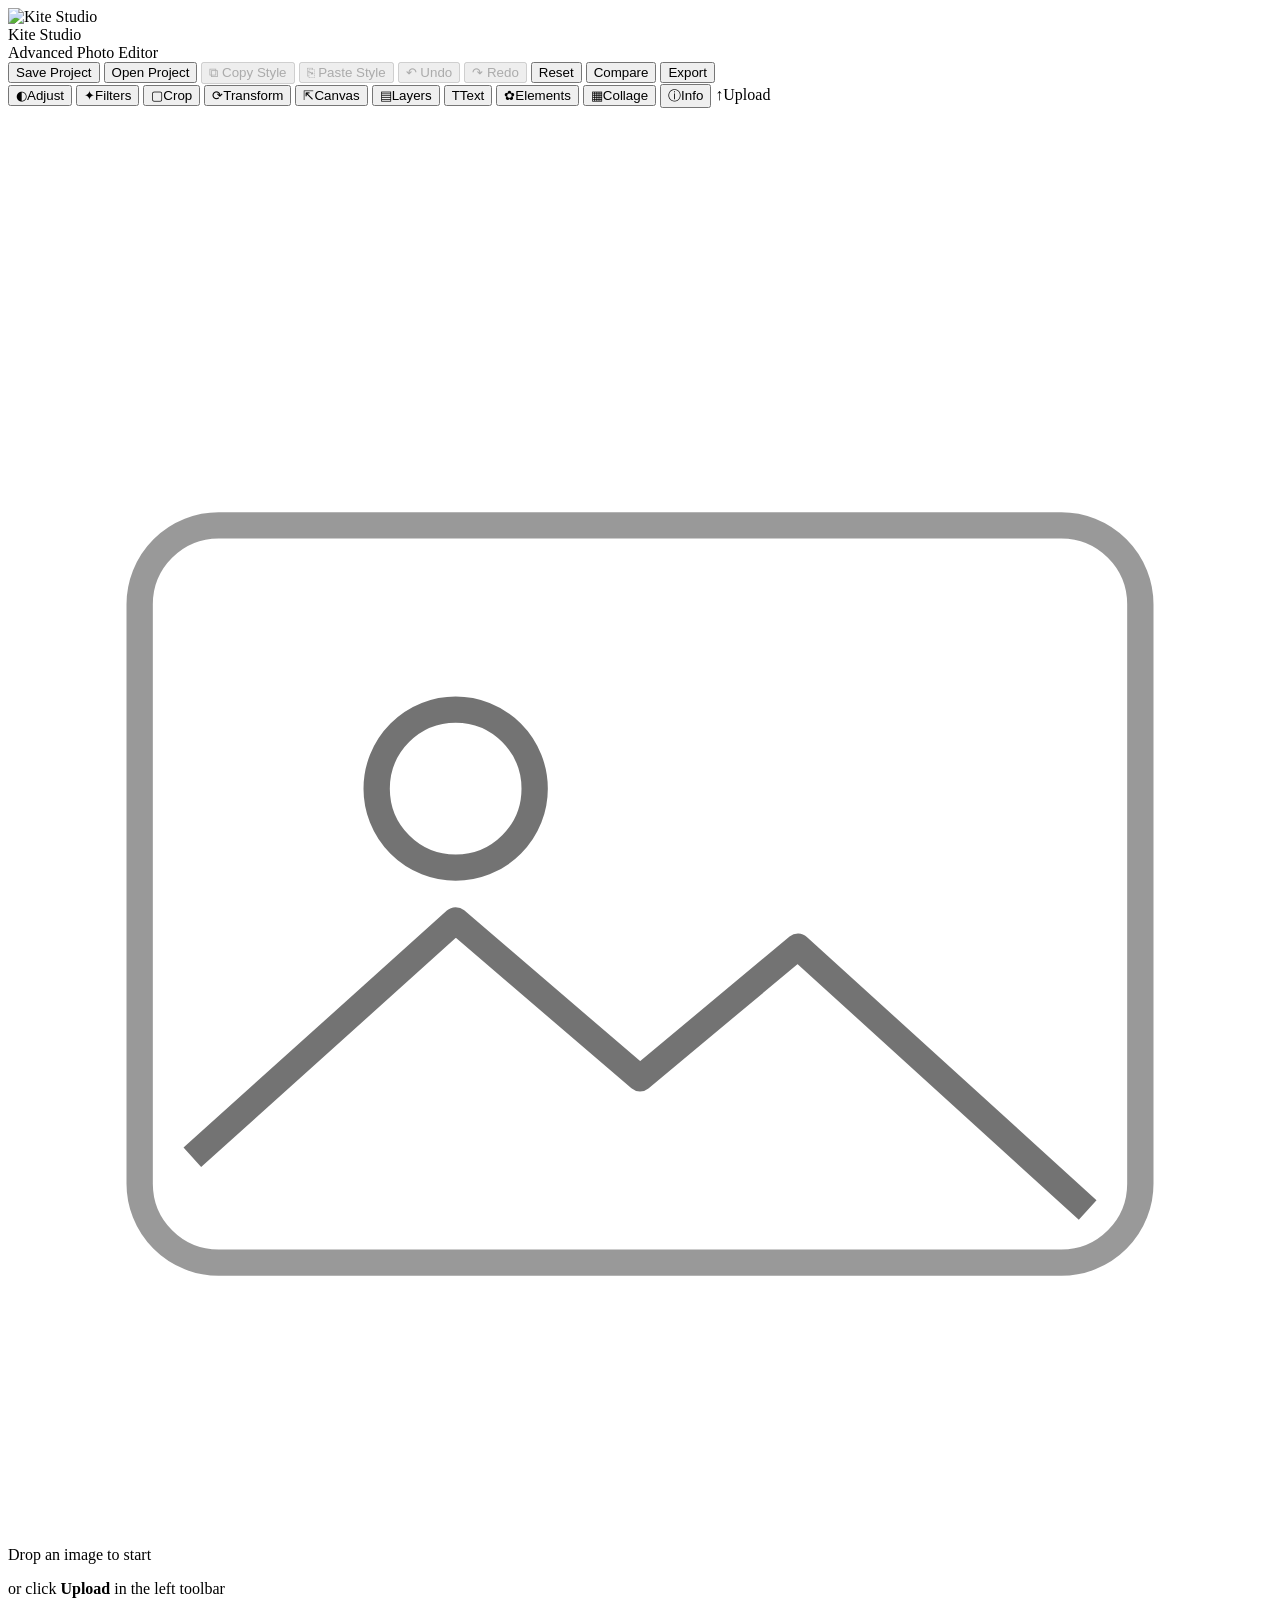
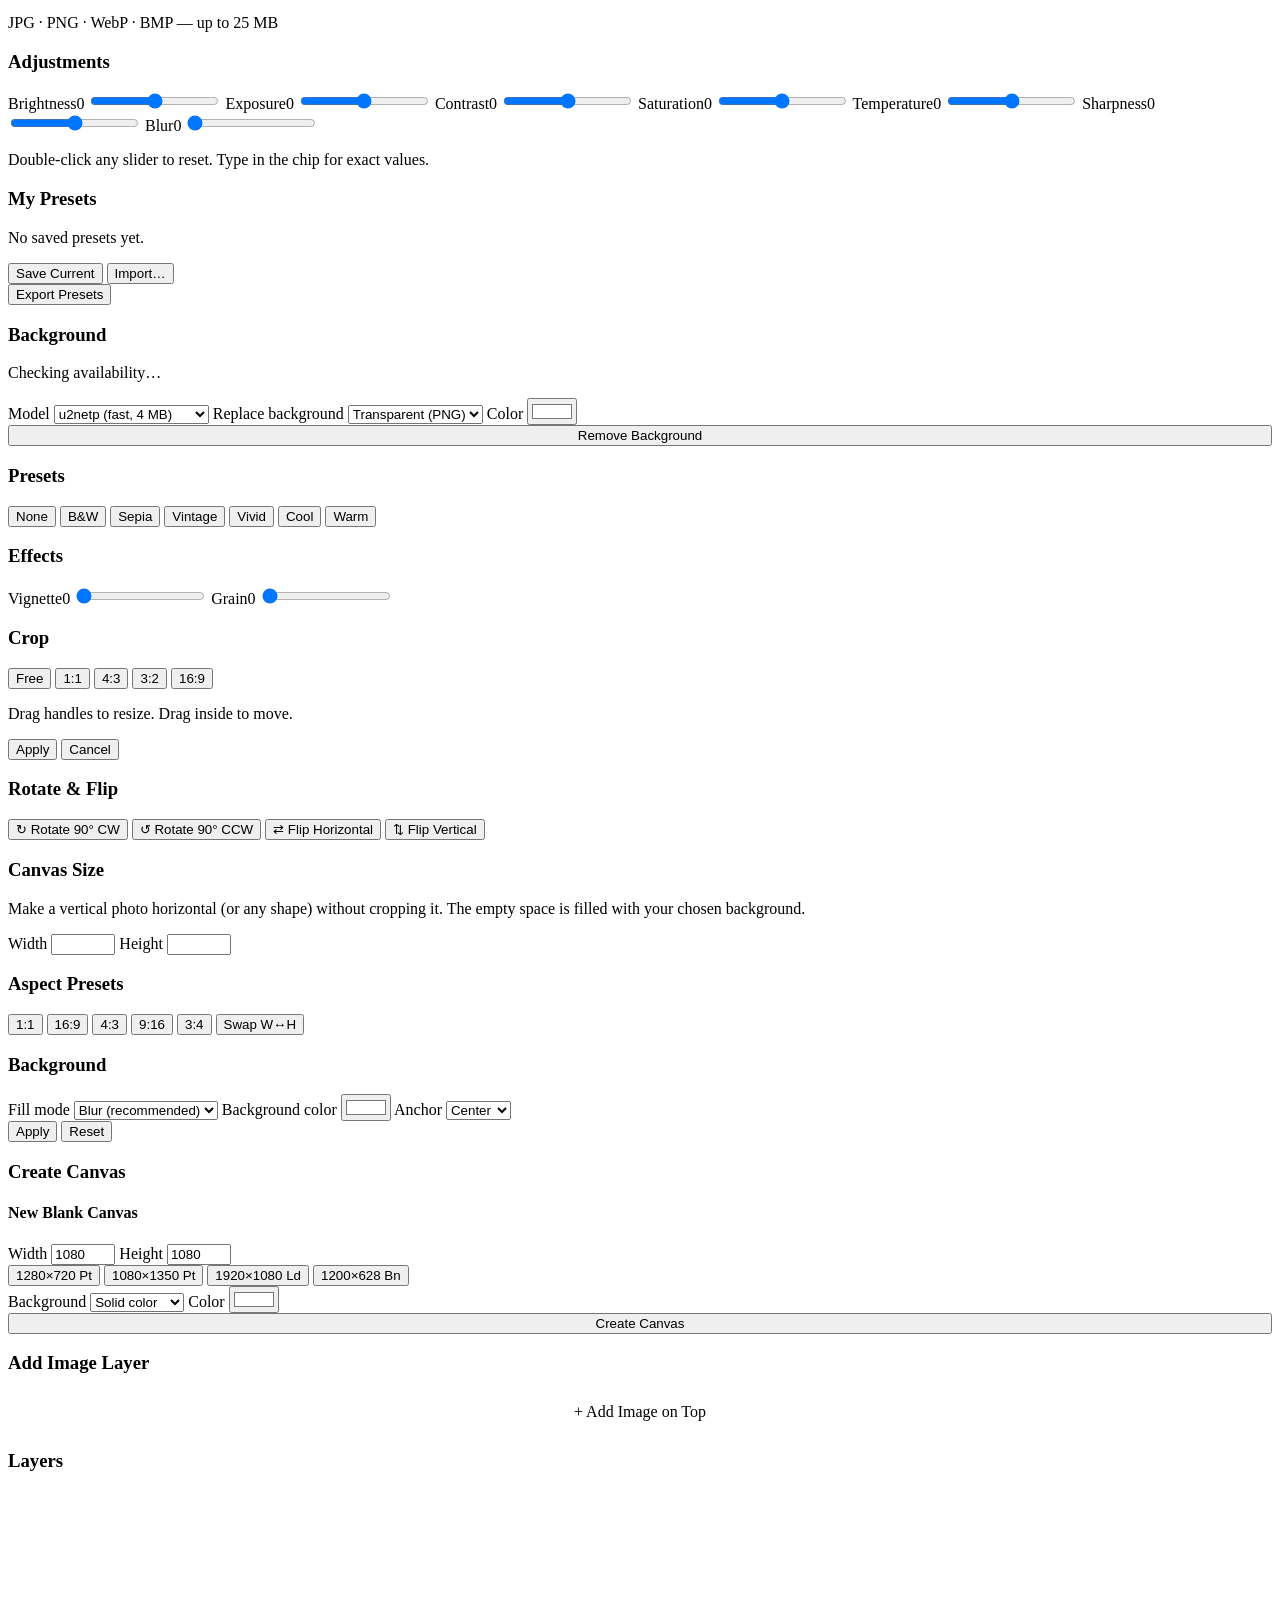
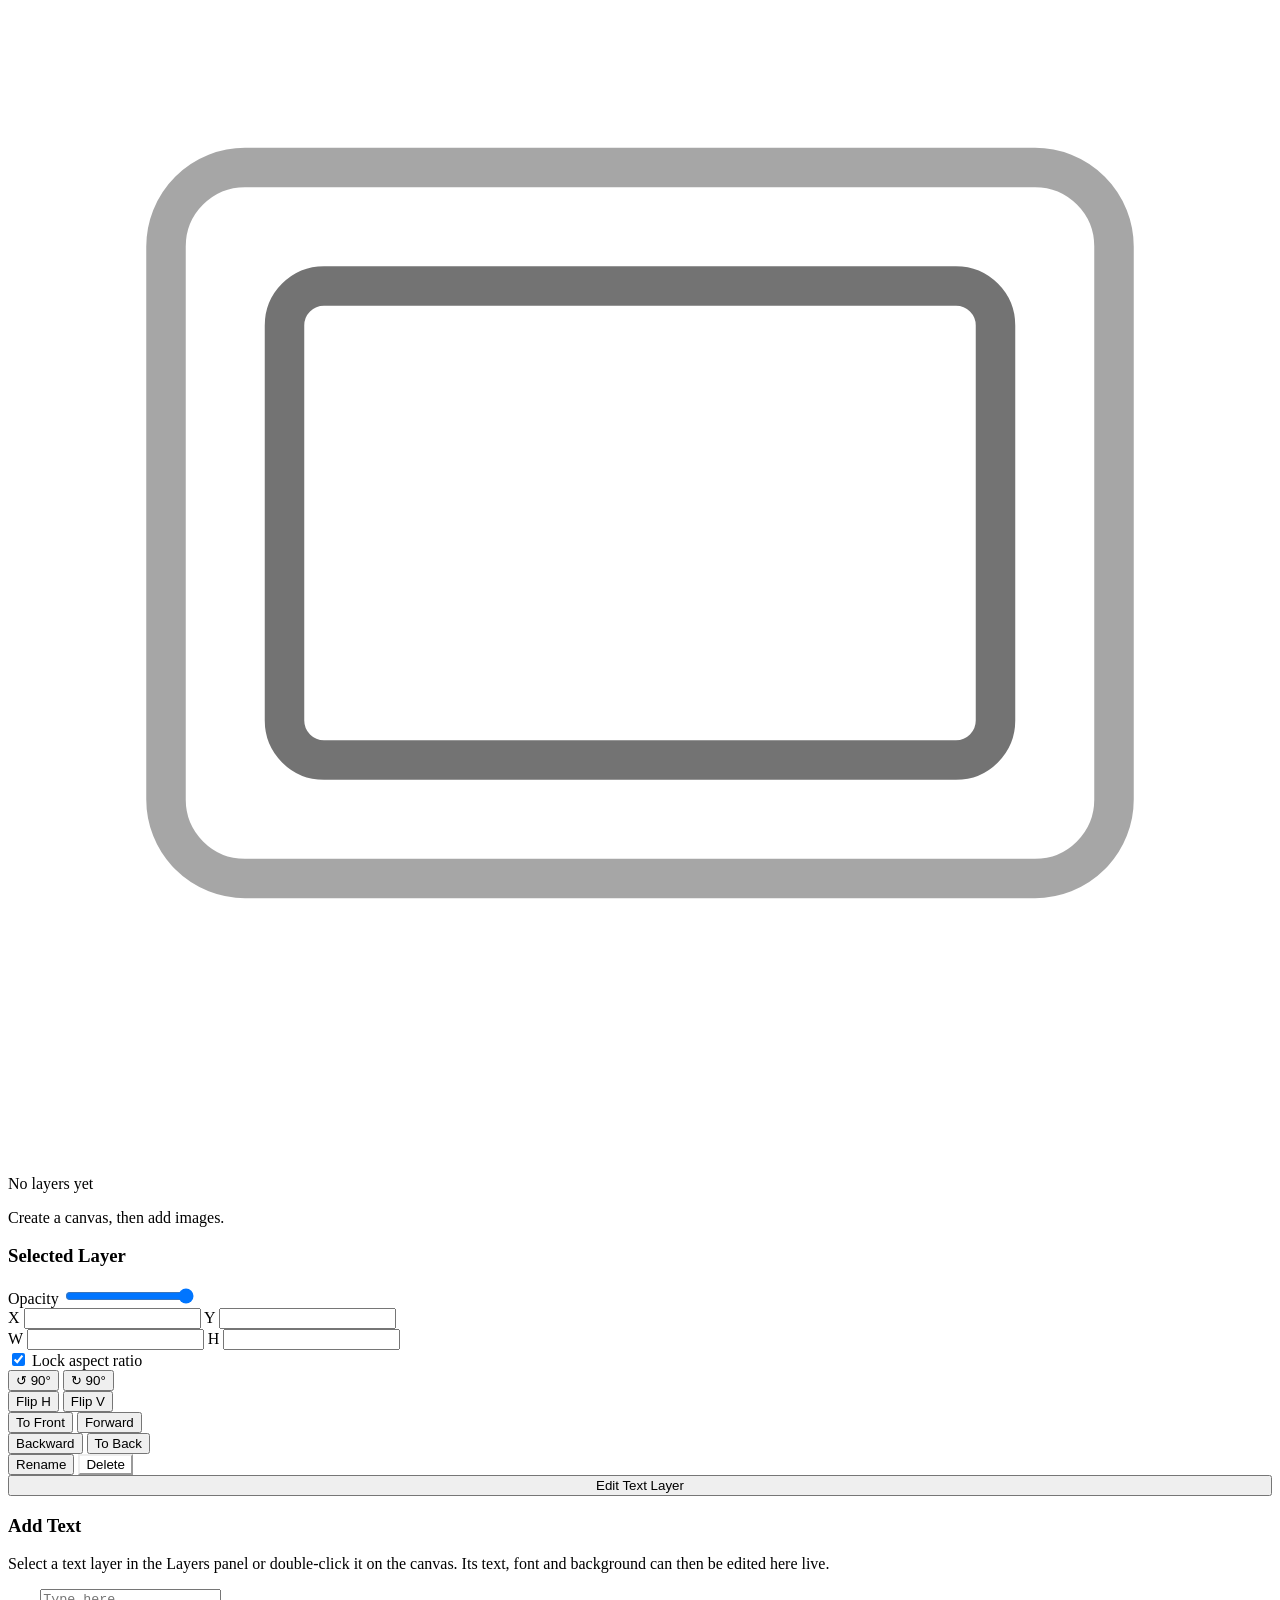
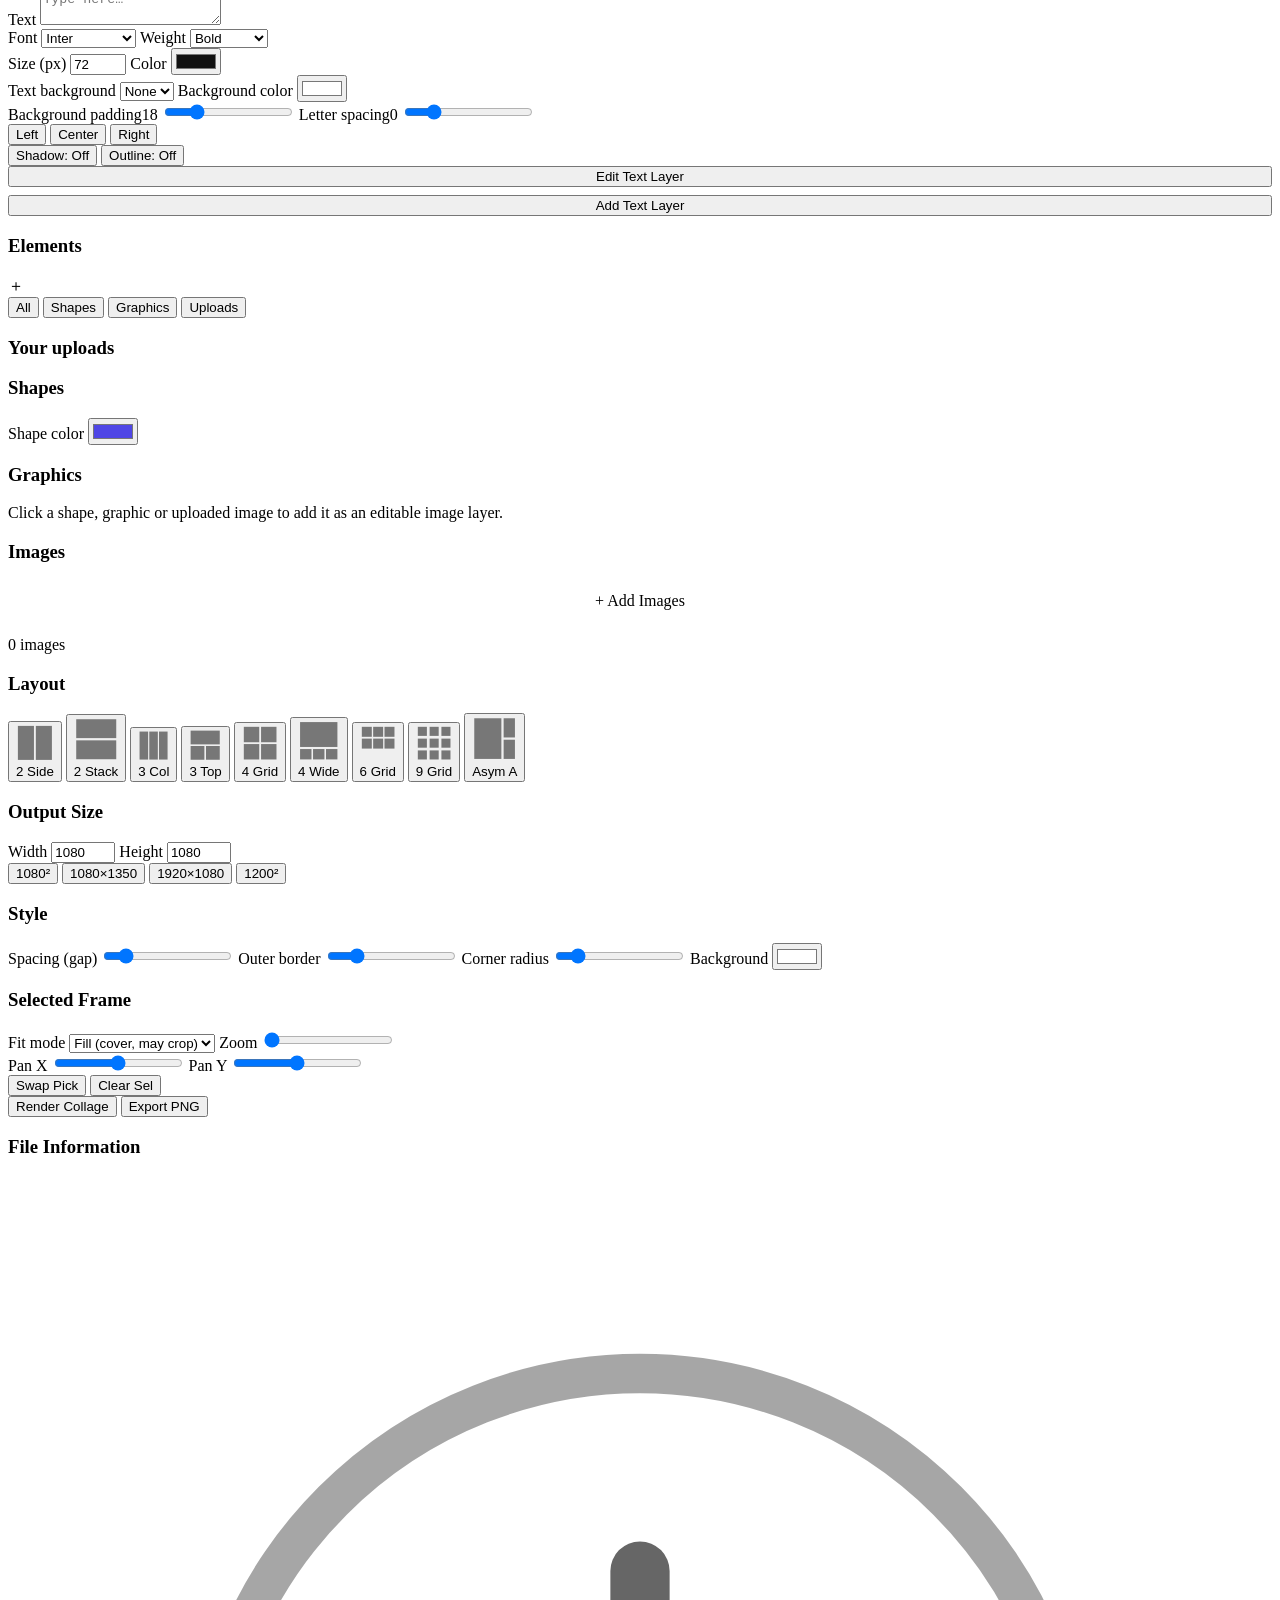
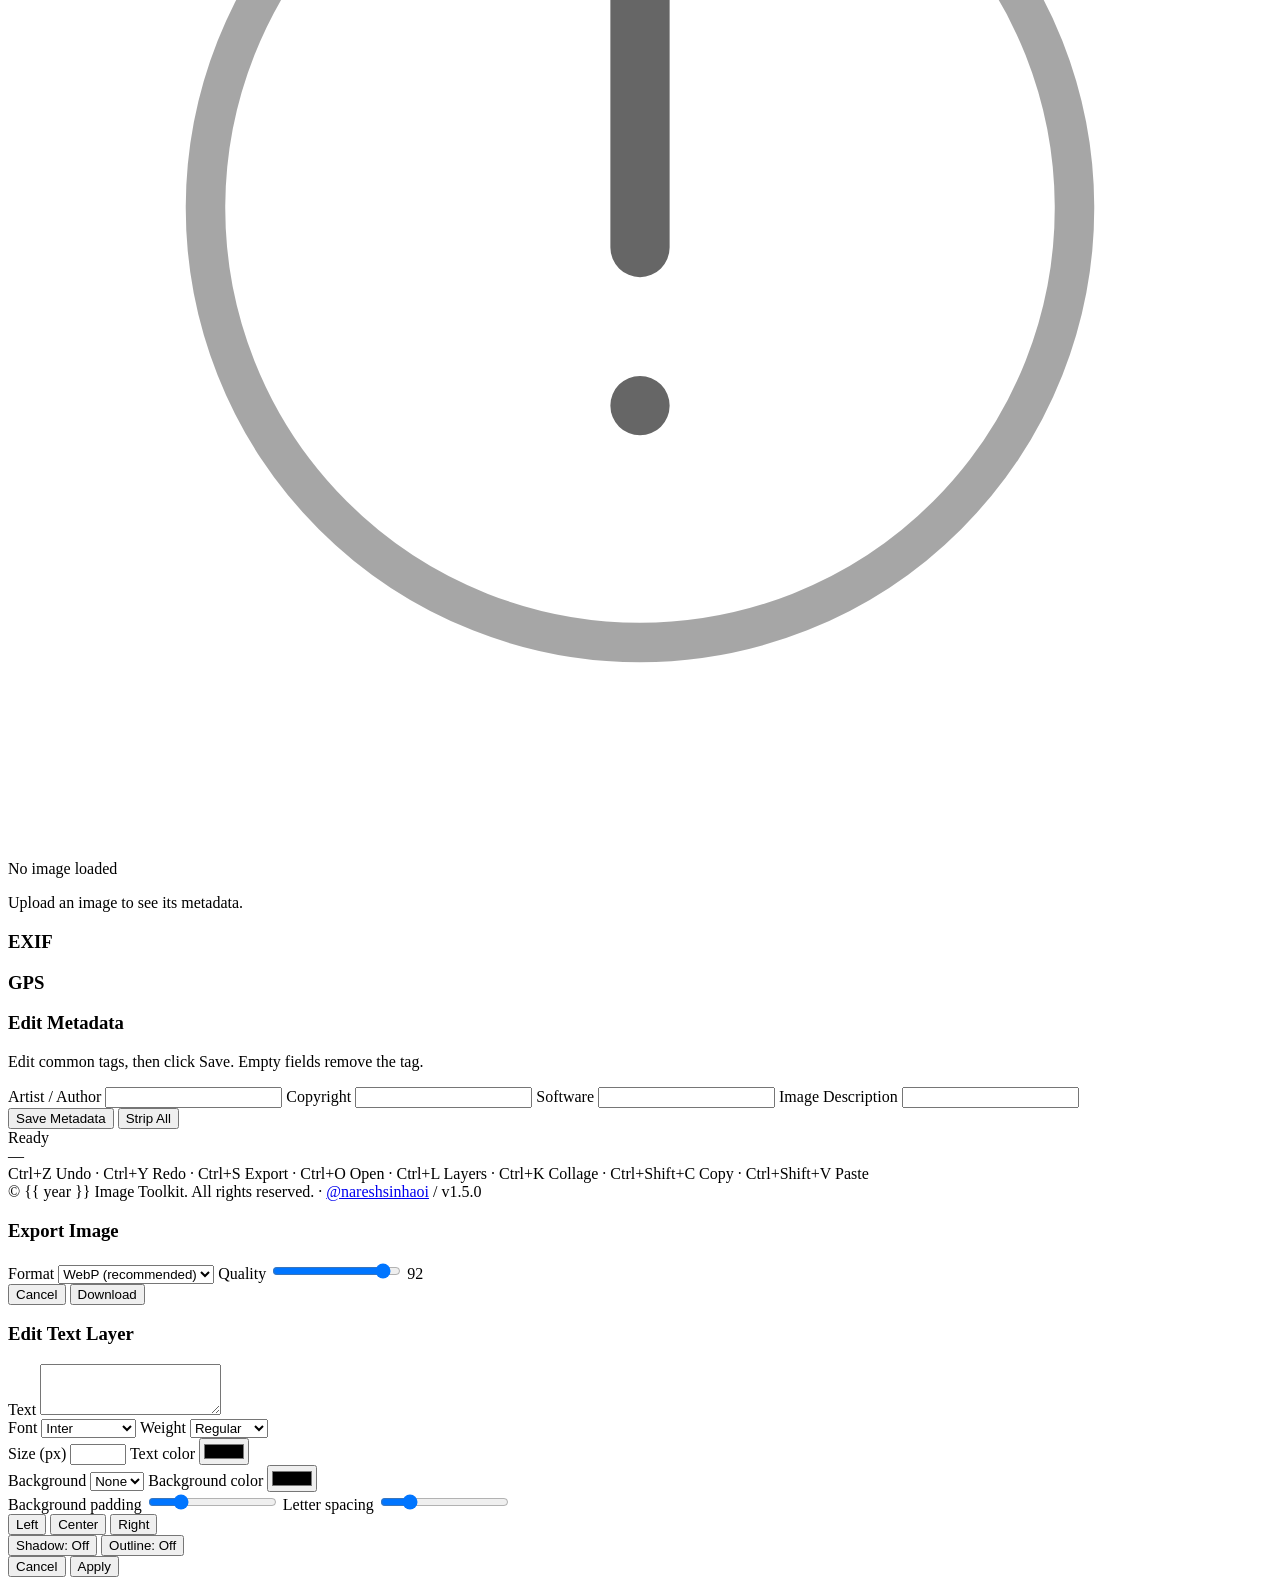
==== commit d8abfd69: "Release Kite Studio v1.7.0 with metadata updates" ====
--- a/app/templates/index.html
+++ b/app/templates/index.html
@@ -3,10 +3,10 @@
 <head>
   <meta charset="utf-8" />
   <meta name="viewport" content="width=device-width, initial-scale=1, viewport-fit=cover" />
-  <title>Outlook Studio — Free Online Photo Editor</title>
-  <meta name="description" content="Edit photos online with Outlook Studio. Adjust brightness, contrast, filters, crop, resize, add layers, text and stickers, create collages, manage EXIF metadata, and export PNG, JPG or WebP images." />
+  <title>Kite Studio — Free Online Photo Editor</title>
+  <meta name="description" content="Edit photos online with Kite Studio. Adjust brightness, contrast, filters, crop, resize, add layers, text and stickers, create collages, manage EXIF metadata, and export PNG, JPG or WebP images." />
   <meta name="keywords" content="online photo editor, free photo editor, image editor, photo filters, image cropper, photo collage maker, add text to photo, image layers, EXIF metadata editor, PNG JPG WebP export" />
-  <meta name="author" content="Outlook Studio" />
+  <meta name="author" content="Kite Studio" />
   <meta name="robots" content="index, follow, max-image-preview:large, max-snippet:-1, max-video-preview:-1" />
   <meta name="googlebot" content="index, follow, max-image-preview:large, max-snippet:-1, max-video-preview:-1" />
   <meta name="theme-color" content="#4f46e5" />
@@ -23,25 +23,25 @@
   <link rel="stylesheet" href="/static/css/style.css" />
 
   <meta property="og:type" content="website" />
-  <meta property="og:site_name" content="Outlook Studio" />
+  <meta property="og:site_name" content="Kite Studio" />
   <meta property="og:locale" content="en_US" />
-  <meta property="og:title" content="Outlook Studio — Free Online Photo Editor" />
+  <meta property="og:title" content="Kite Studio — Free Online Photo Editor" />
   <meta property="og:description" content="Crop, adjust, filter, add layers and text, edit EXIF metadata, create collages, and export high-quality images in PNG, JPG or WebP." />
   <meta property="og:url" content="https://photo-editor.wasmer.app/" />
   <meta property="og:image" content="https://photo-editor.wasmer.app/static/favicon.png" />
-  <meta property="og:image:alt" content="Outlook Studio online photo editor" />
+  <meta property="og:image:alt" content="Kite Studio online photo editor" />
 
   <meta name="twitter:card" content="summary_large_image" />
-  <meta name="twitter:title" content="Outlook Studio — Free Online Photo Editor" />
+  <meta name="twitter:title" content="Kite Studio — Free Online Photo Editor" />
   <meta name="twitter:description" content="Edit photos, create collages, manage metadata, add layers, and export PNG, JPG or WebP images online." />
   <meta name="twitter:image" content="https://photo-editor.wasmer.app/static/favicon.png" />
-  <meta name="twitter:image:alt" content="Outlook Studio online photo editor" />
+  <meta name="twitter:image:alt" content="Kite Studio online photo editor" />
 
   <script type="application/ld+json">
   {
     "@context": "https://schema.org",
     "@type": "WebApplication",
-    "name": "Outlook Studio",
+    "name": "Kite Studio",
     "url": "https://photo-editor.wasmer.app/",
     "description": "A browser-based photo editor for adjustments, filters, cropping, layers, collage creation, metadata editing, and image export.",
     "applicationCategory": "DesignApplication",
@@ -69,10 +69,11 @@
   <header class="topbar">
     <div class="brand">
       <div class="logo">
-        <img src="/static/O-sm.png" alt="Outlook Studio" />
+        <img src="/static/logo.svg" alt="Kite Studio" />
+        <!--img src="/static/O-sm.png" alt="Kite Studio" /-->
       </div>
       <div>
-        <div class="brand-name">Outlook Studio</div>
+        <div class="brand-name">Kite Studio</div>
         <div class="brand-sub">Advanced Photo Editor</div>
       </div>
     </div>
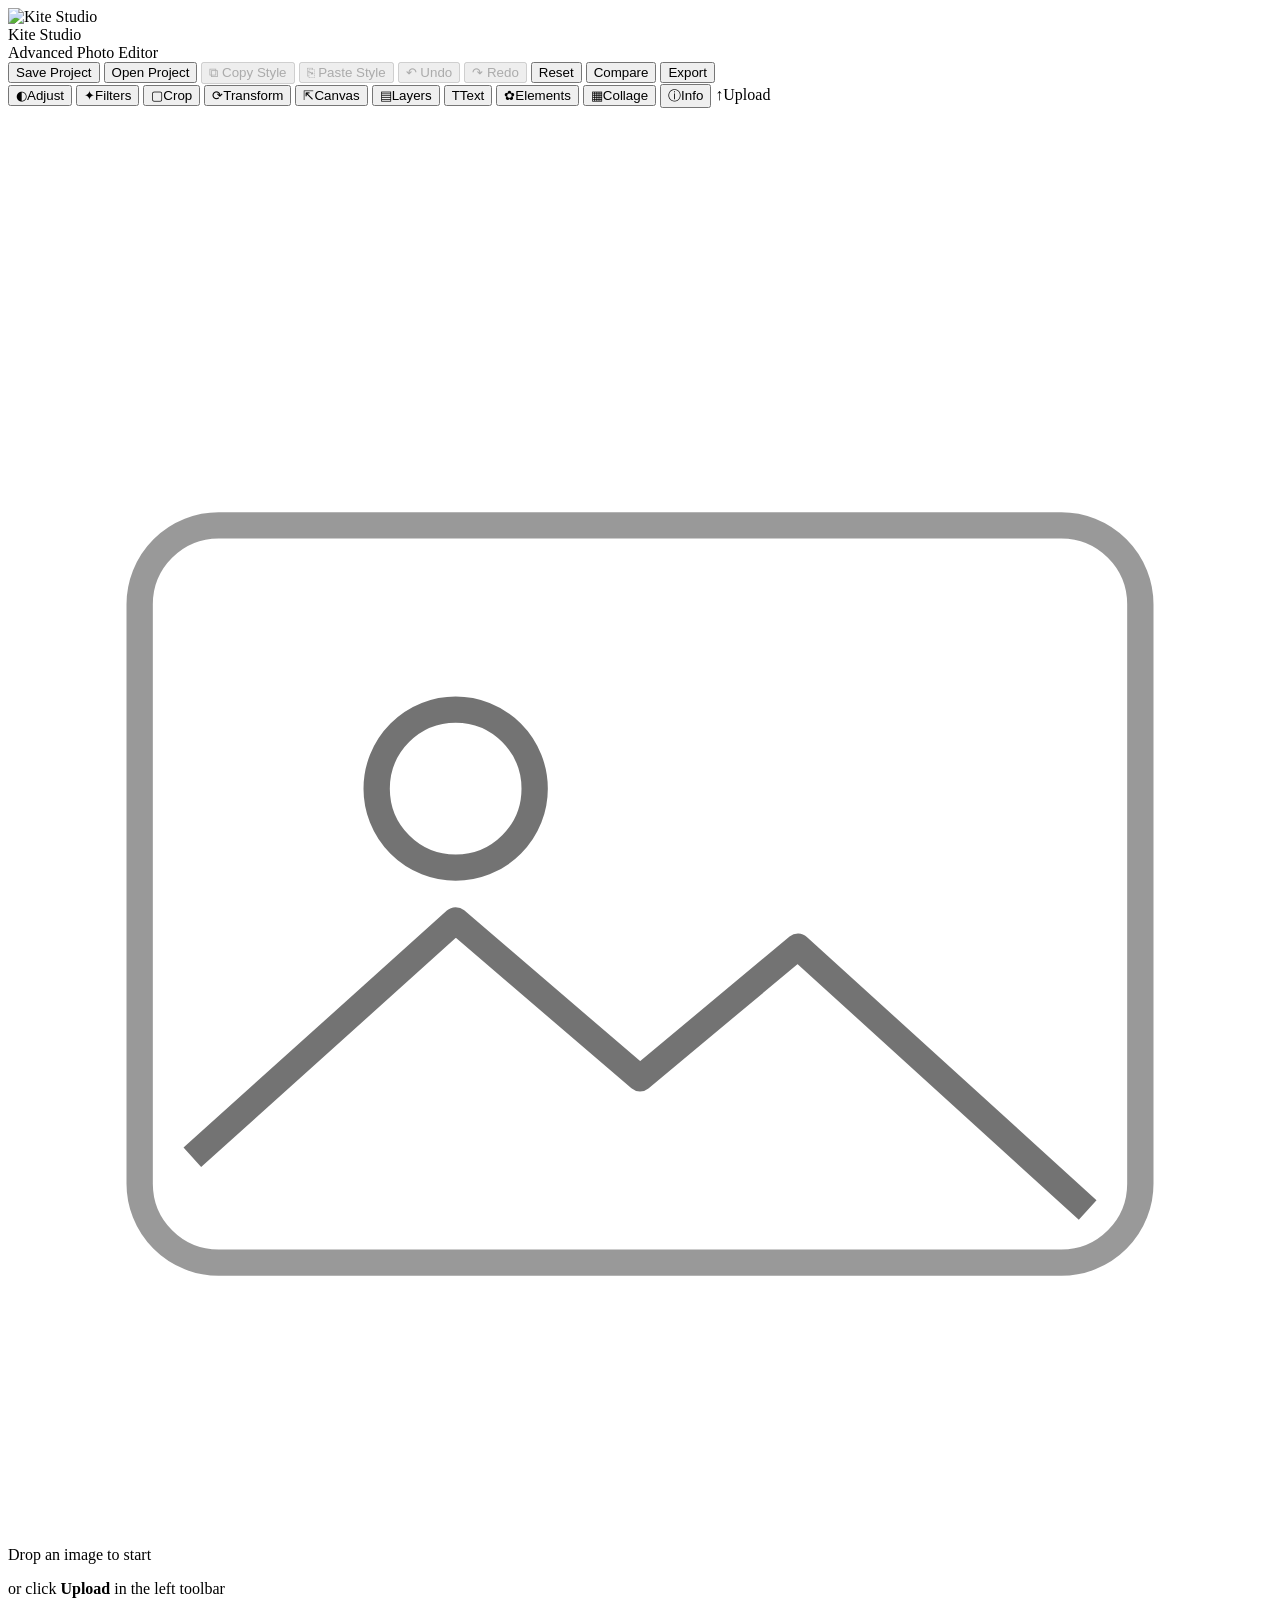
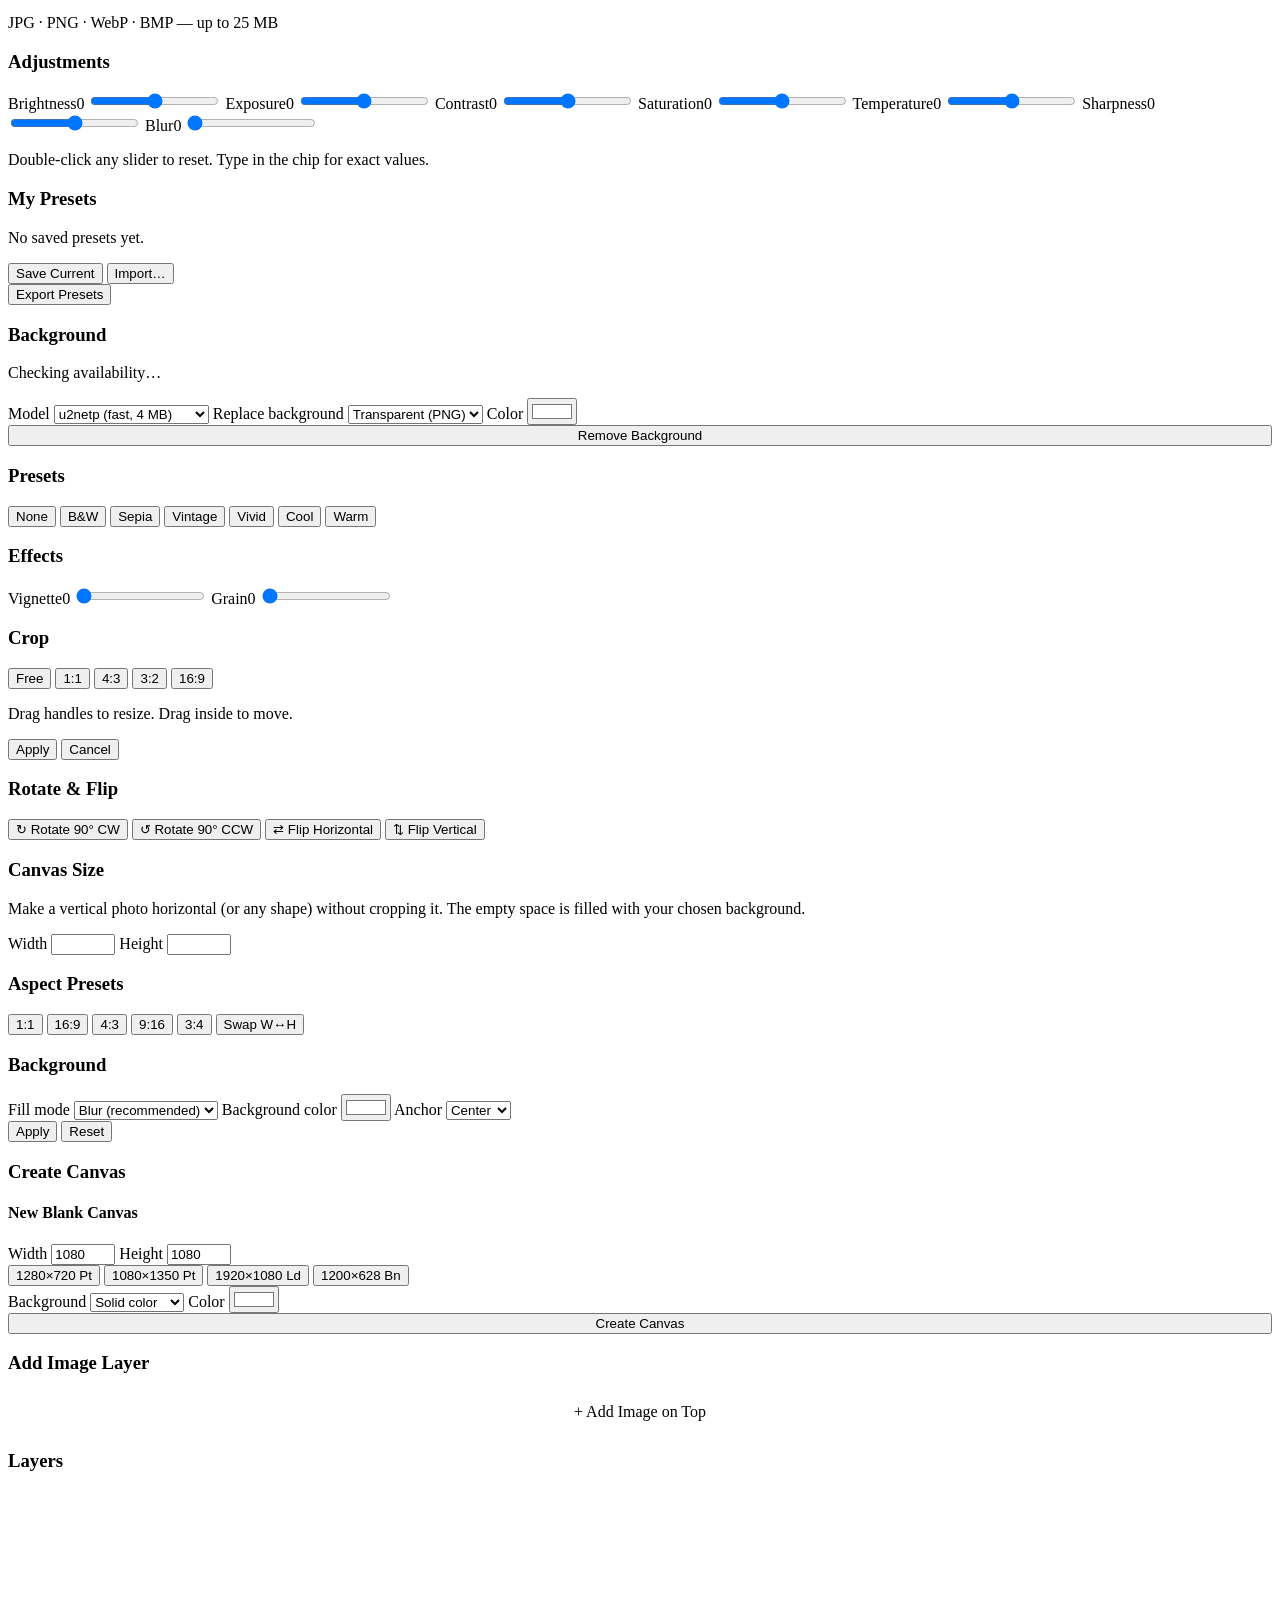
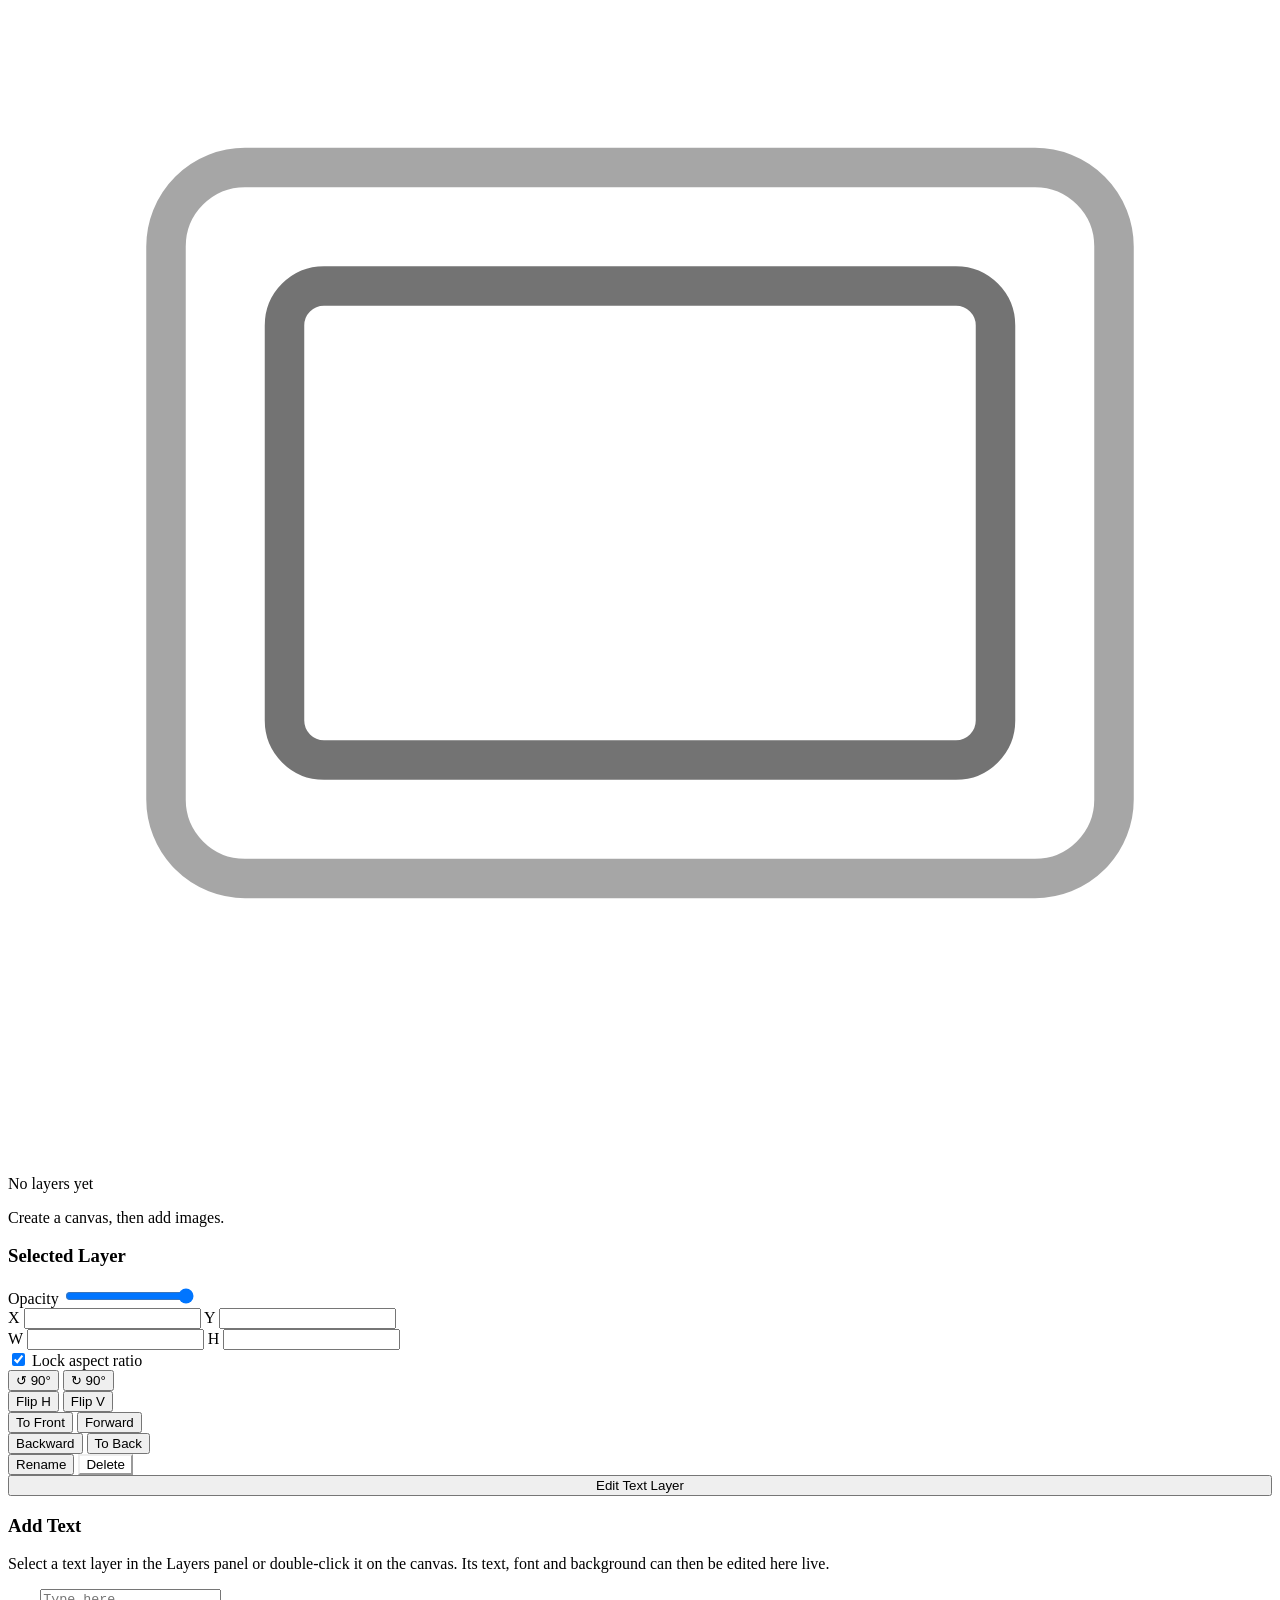
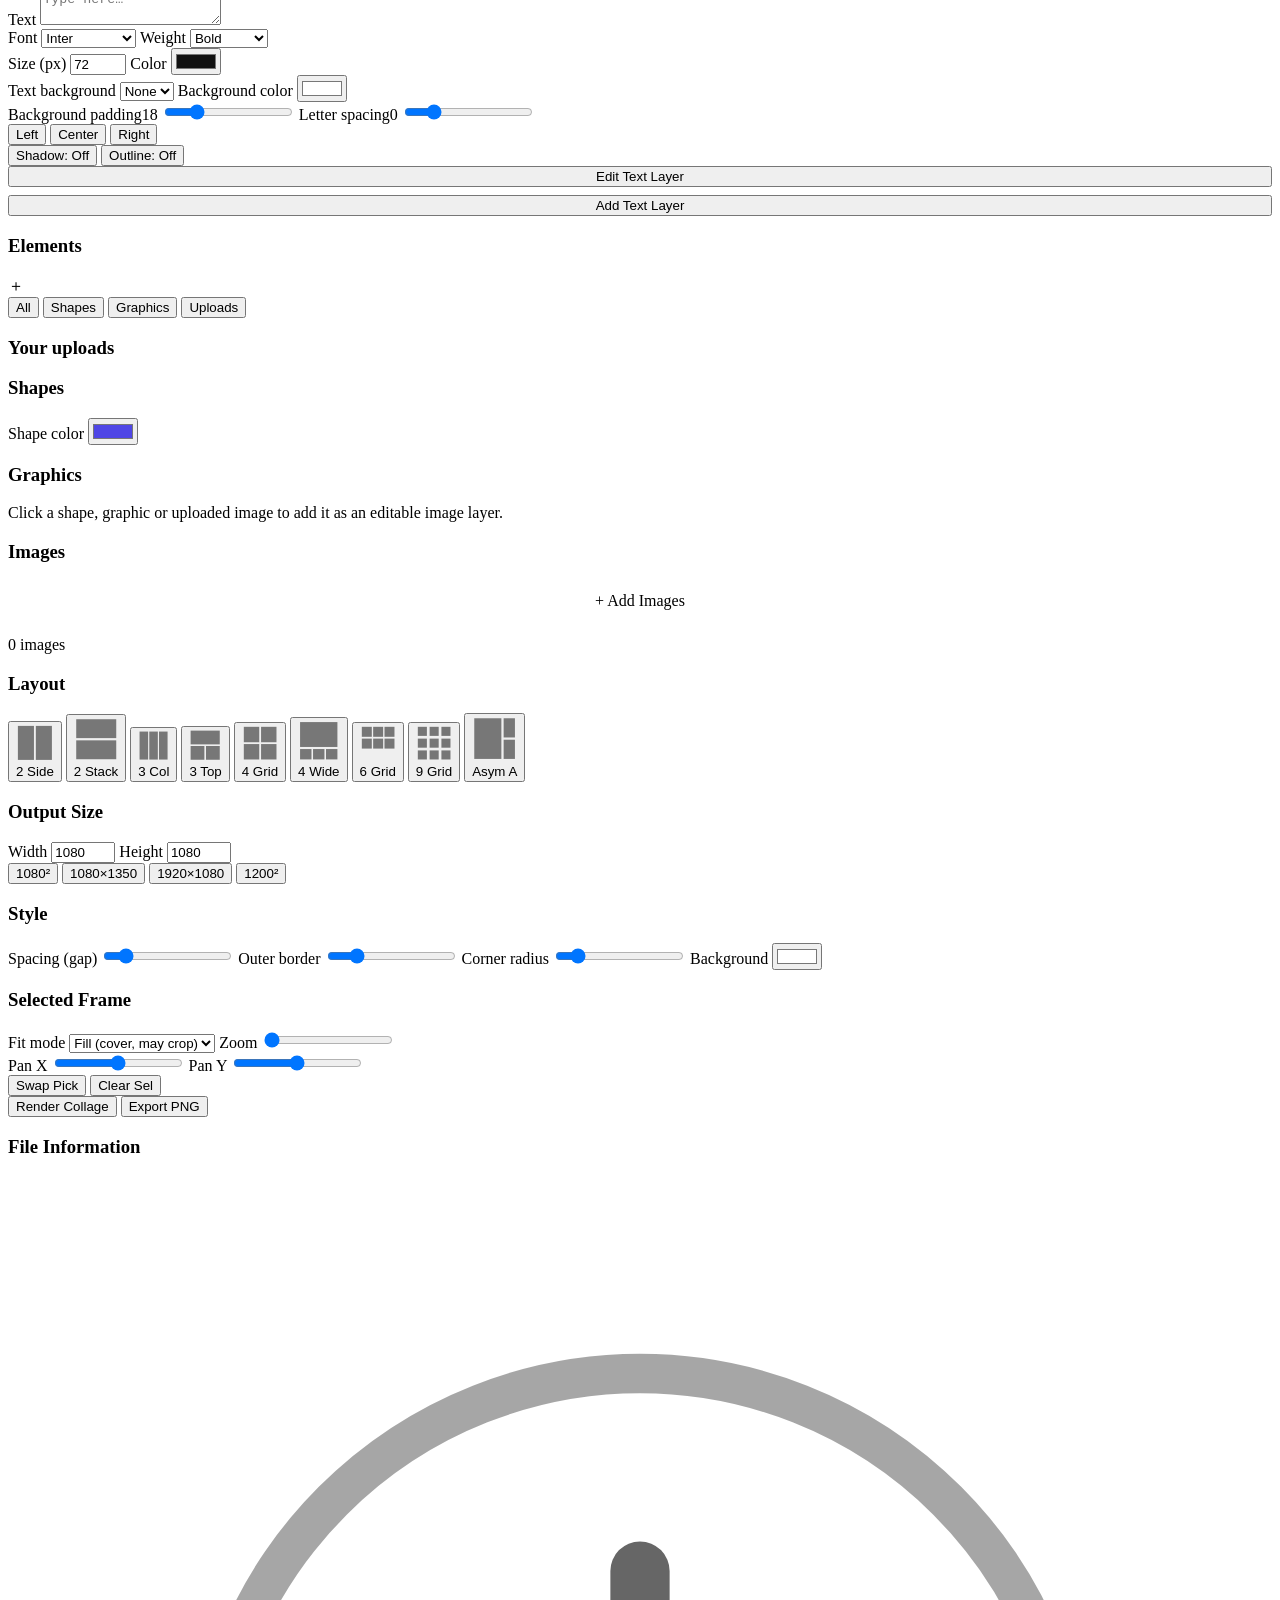
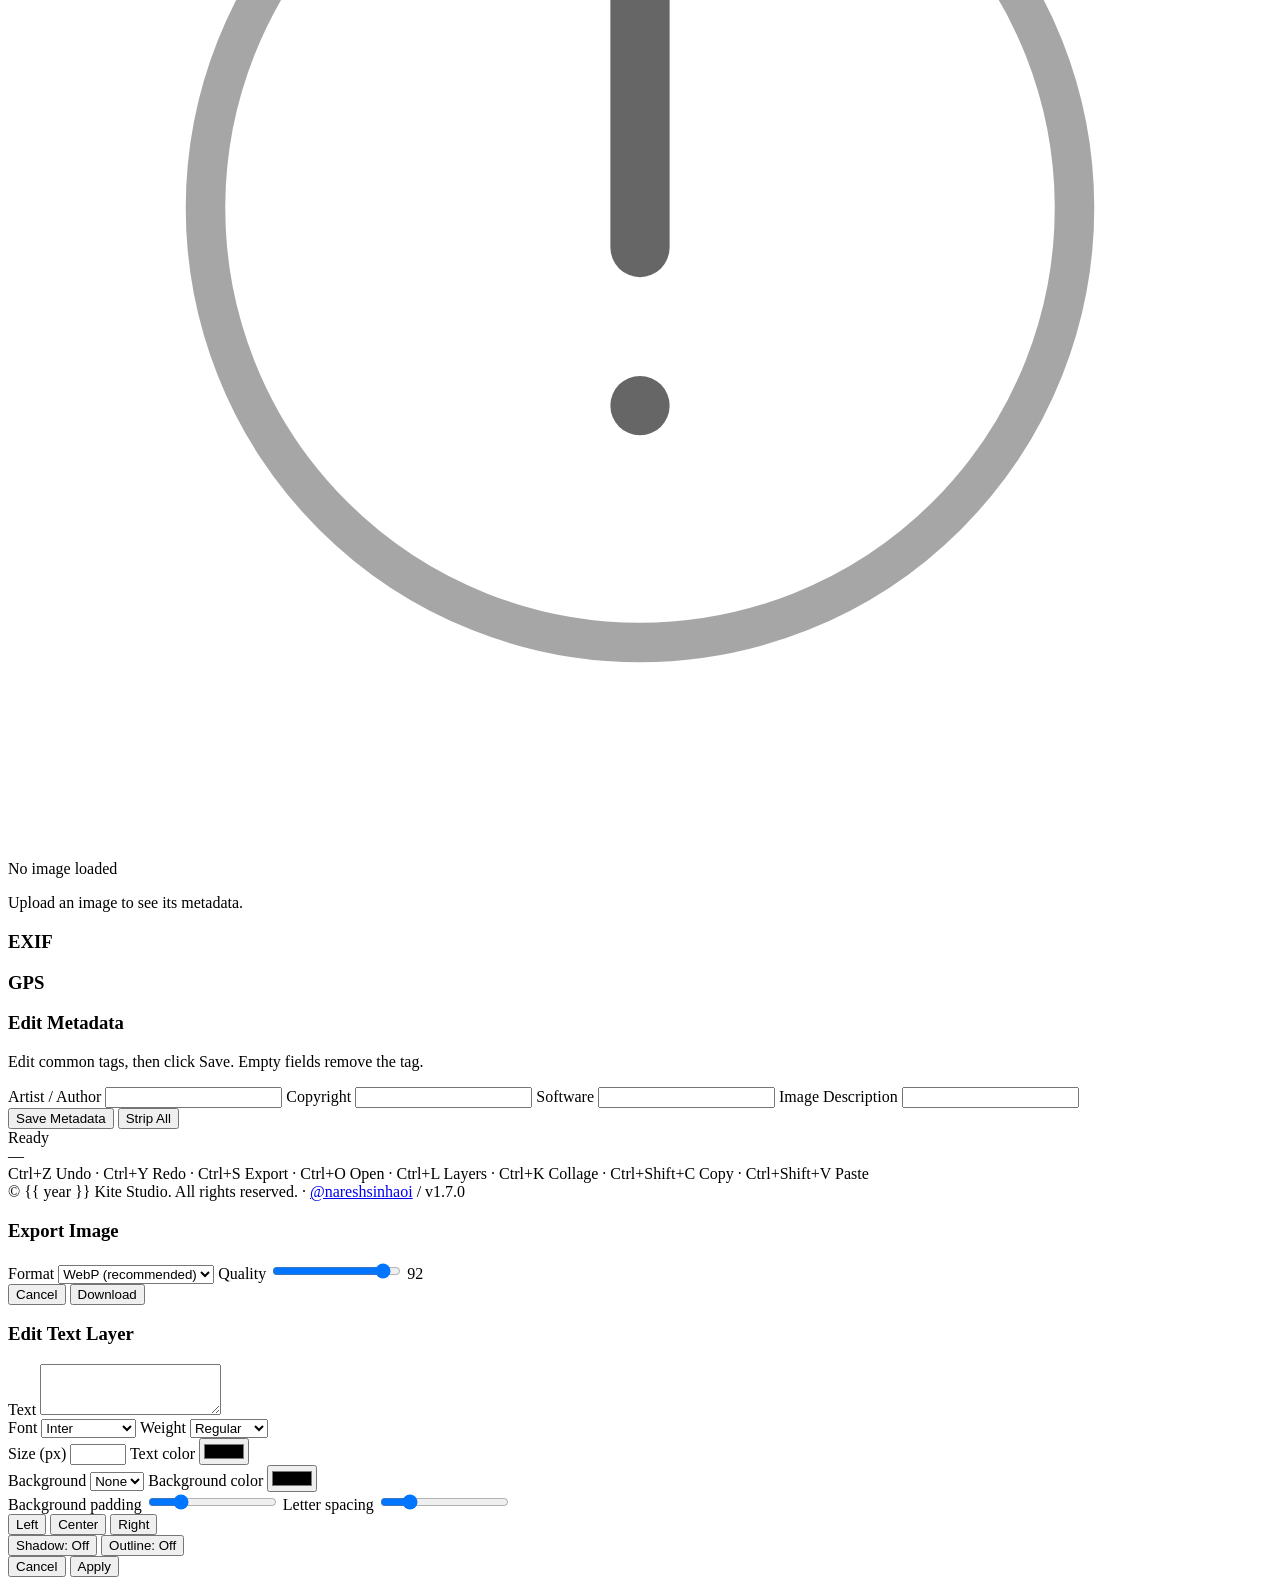
==== commit 4466f65e: "Release Kite Studio v1.7.0 with metadata updates2" ====
--- a/app/templates/index.html
+++ b/app/templates/index.html
@@ -610,11 +610,11 @@
     </div>
 
     <div class="footer-credit">
-      © {{ year }} Image Toolkit. All rights reserved.
+      © {{ year }} Kite Studio. All rights reserved.
       <span class="sep">·</span>
       <a href="https://github.com/nareshsinhaoi" target="_blank" rel="noopener" class="credit-link">@nareshsinhaoi</a>
       <span class="sep">/</span>
-      <span class="version">v1.5.0</span>
+      <span class="version">v1.7.0</span>
     </div>
   </footer>
 
